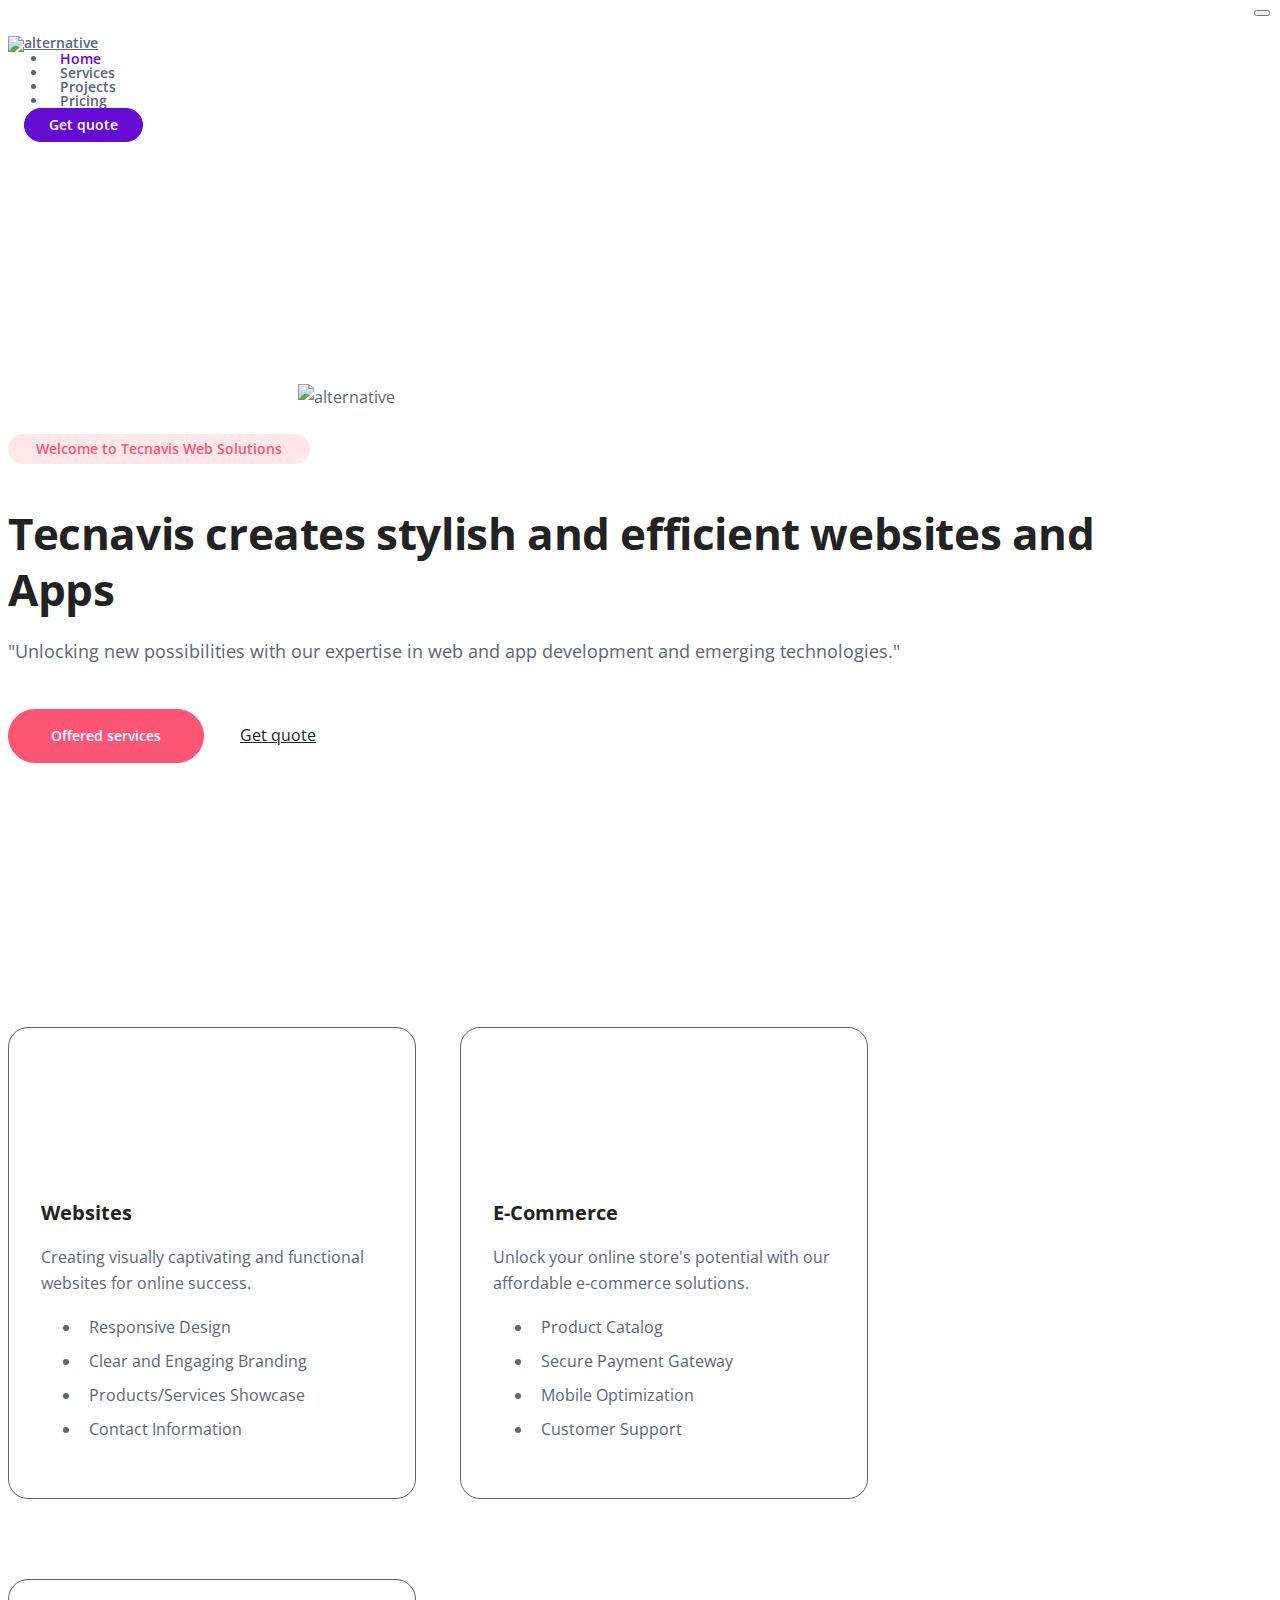
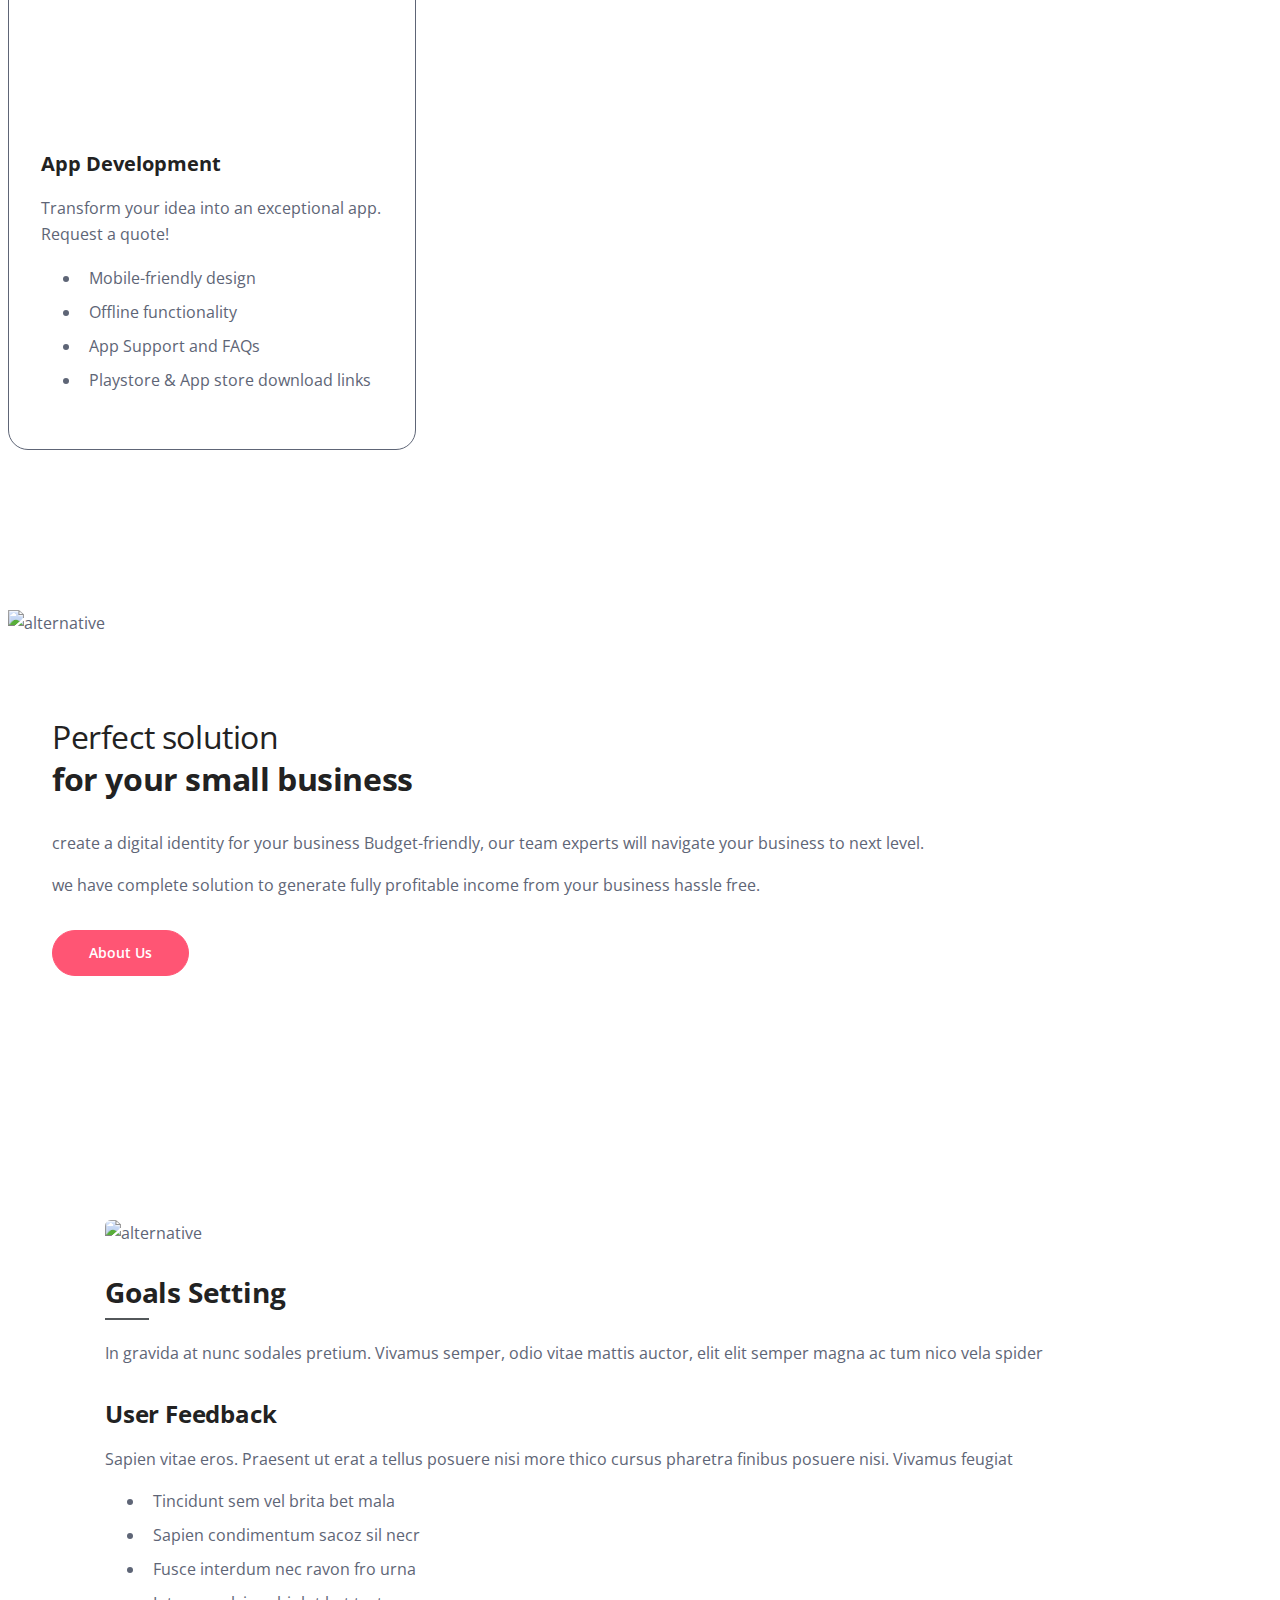
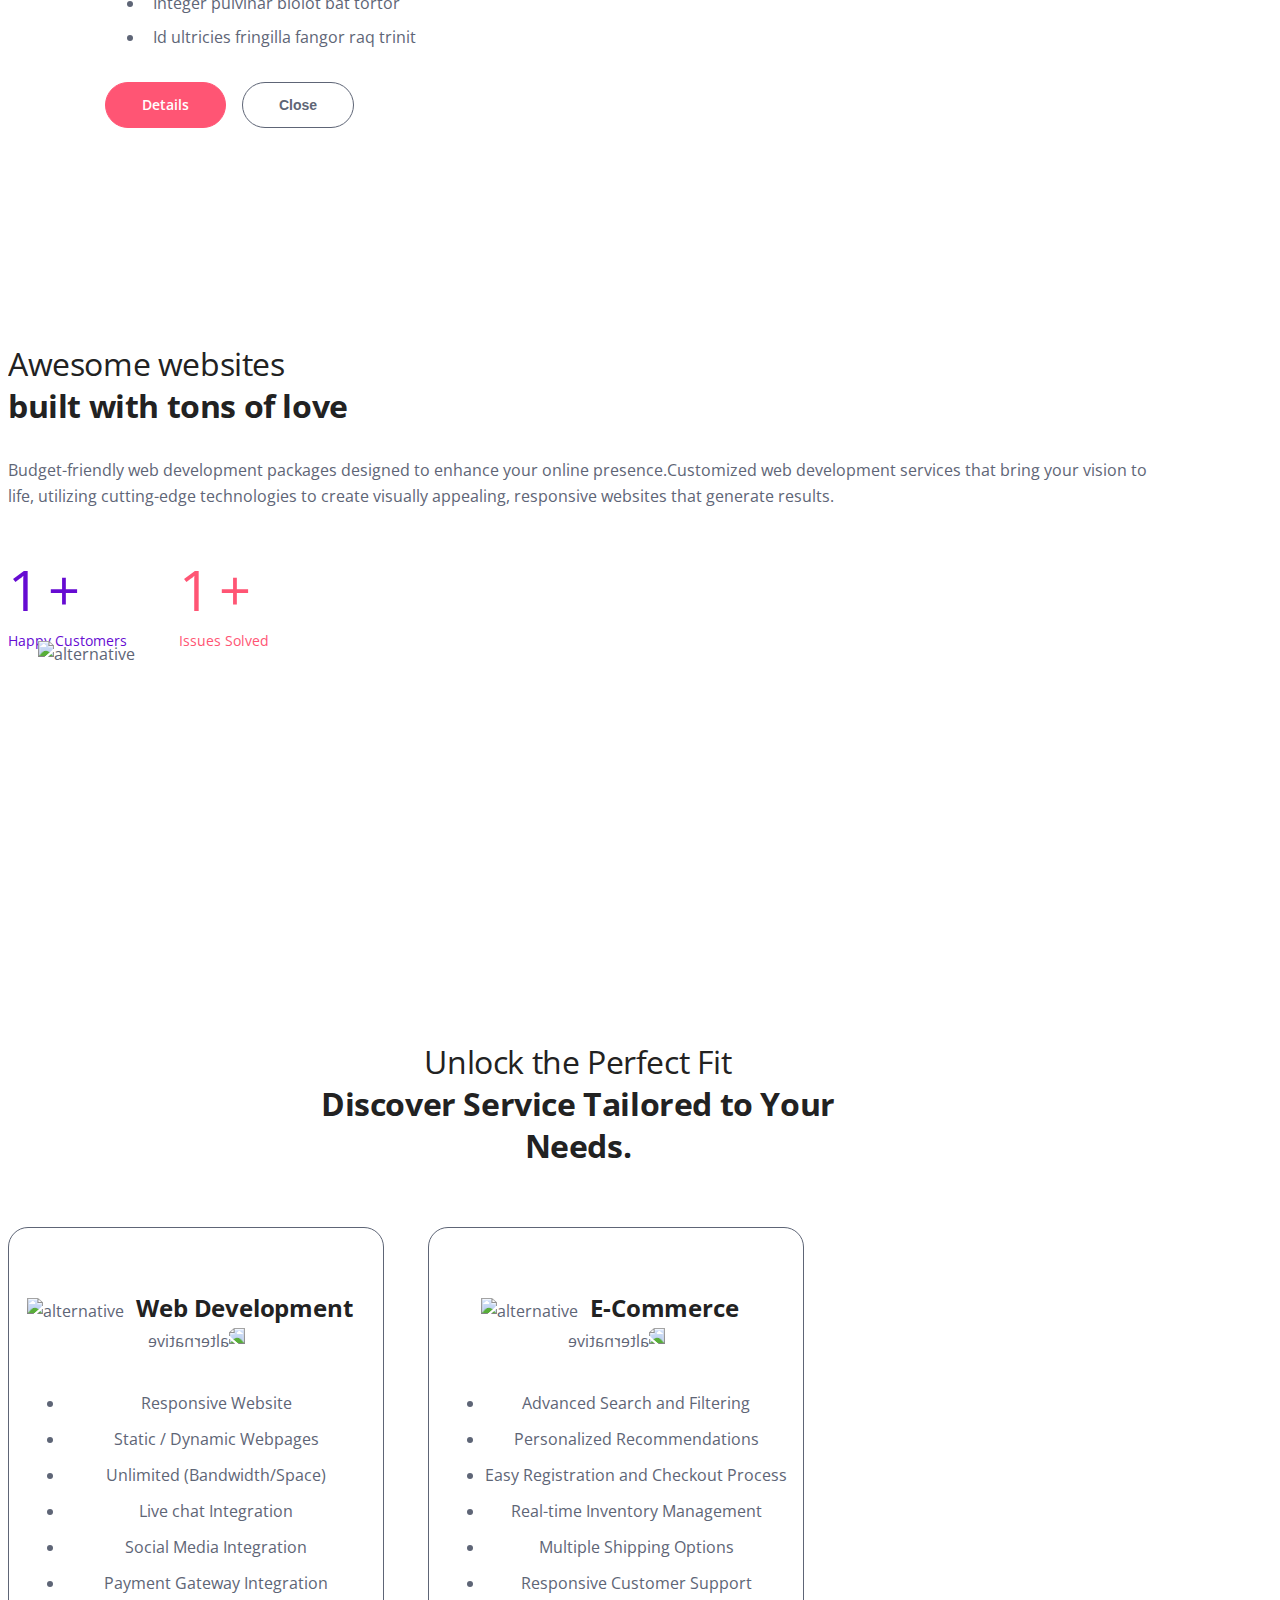
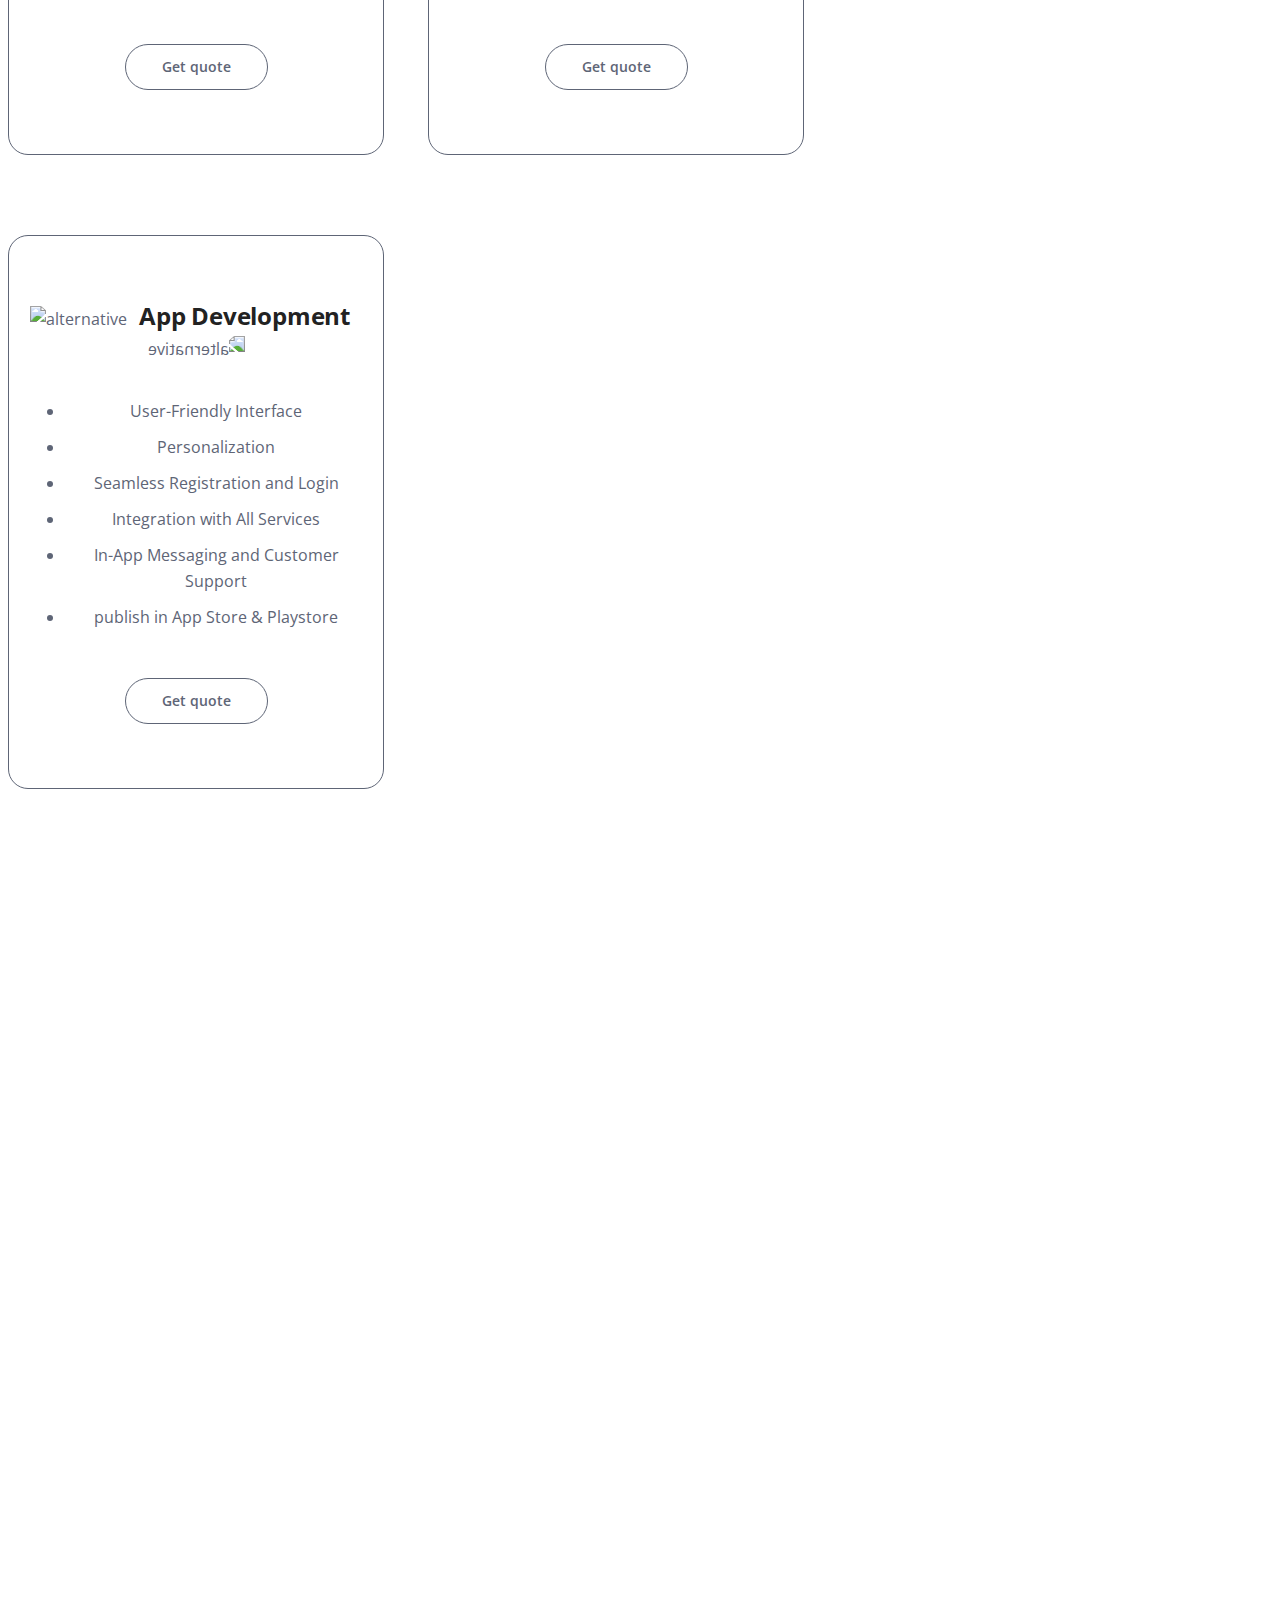
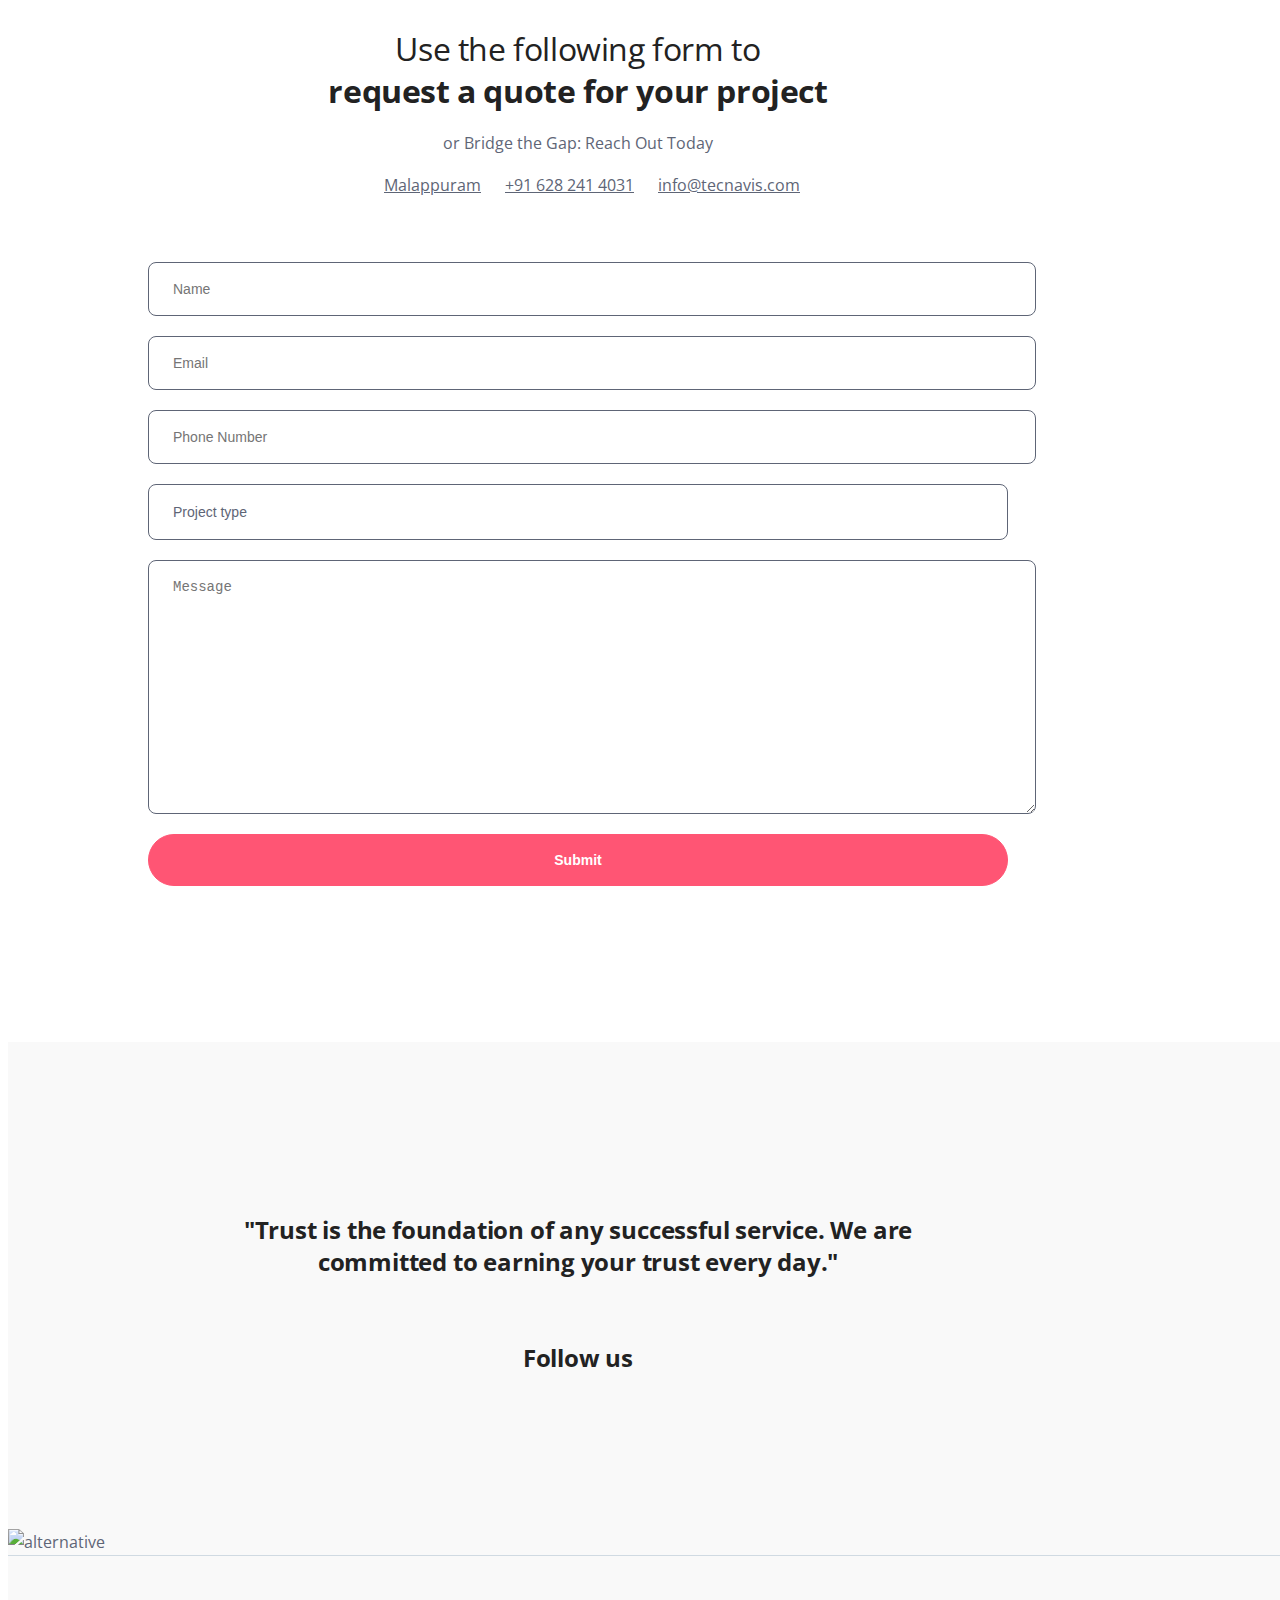
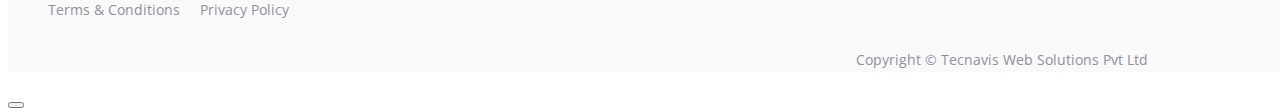
==== index.html @ 05f4f7c4 "edtz" ====
<!DOCTYPE html>
<html lang="en">
<head>
    <meta charset="utf-8">
    <meta name="viewport" content="width=device-width, initial-scale=1, shrink-to-fit=no">
    
    <!-- SEO Meta Tags -->
    <meta name="description" content="Your description">
    <meta name="author" content="Your name">

    <!-- OG Meta Tags to improve the way the post looks when you share the page on Facebook, Twitter, LinkedIn -->
	<meta property="og:site_name" content="" /> <!-- website name -->
	<meta property="og:site" content="" /> <!-- website link -->
	<meta property="og:title" content=""/> <!-- title shown in the actual shared post -->
	<meta property="og:description" content="" /> <!-- description shown in the actual shared post -->
	<meta property="og:image" content="" /> <!-- image link, make sure it's jpg -->
	<meta property="og:url" content="" /> <!-- where do you want your post to link to -->
	<meta name="twitter:card" content="summary_large_image"> <!-- to have large image post format in Twitter -->

    <!-- Webpage Title -->
    <title>Tecnavis</title>
    
    <!-- Styles -->
    <link href="https://fonts.googleapis.com/css2?family=Open+Sans:ital,wght@0,400;0,600;0,700;1,400&display=swap" rel="stylesheet">
    <link href="css/bootstrap.min.css" rel="stylesheet">
    <link href="css/fontawesome-all.min.css" rel="stylesheet">
    <link href="css/swiper.css" rel="stylesheet">
	<link href="css/styles.css" rel="stylesheet">
	
	<!-- Favicon  -->
    <link rel="icon" href="images/favicon.png">
</head>
<body data-bs-spy="scroll" data-bs-target="#navbarExample">
    
    <!-- Navigation -->
    <nav id="navbarExample" class="navbar navbar-expand-lg fixed-top navbar-light" aria-label="Main navigation">
        <div class="container">

            <!-- Image Logo -->
            <a class="navbar-brand logo-image" href="index.html"><img src="images/logo landscape purple.png" alt="alternative"></a> 

            <!-- Text Logo - Use this if you don't have a graphic logo -->
            <!-- <a class="navbar-brand logo-text" href="index.html">Zinc</a> -->

            <button class="navbar-toggler p-0 border-0" type="button" id="navbarSideCollapse" aria-label="Toggle navigation">
                <span class="navbar-toggler-icon"></span>
            </button>

            <div class="navbar-collapse offcanvas-collapse" id="navbarsExampleDefault">
                <ul class="navbar-nav ms-auto navbar-nav-scroll">
                    <li class="nav-item">
                        <a class="nav-link active" aria-current="page" href="#header">Home</a>
                    </li>
                    <li class="nav-item">
                        <a class="nav-link" href="#services">Services</a>
                    </li>
                    <li class="nav-item">
                        <a class="nav-link" href="#projects">Projects</a>
                    </li>
                    <li class="nav-item">
                        <a class="nav-link" href="#pricing">Pricing</a>
                    </li>
                  <!-- <li class="nav-item dropdown">
                        <a class="nav-link dropdown-toggle" href="#" id="dropdown01" data-bs-toggle="dropdown" aria-expanded="false">Drop</a>
                        <ul class="dropdown-menu" aria-labelledby="dropdown01">
                            <li><a class="dropdown-item" href="#">Article Details</a></li>
                            <li><div class="dropdown-divider"></div></li>
                            <li><a class="dropdown-item" href="terms.html">Terms Conditions</a></li>
                            <li><div class="dropdown-divider"></div></li>
                            <li><a class="dropdown-item" href="privacy.html">Privacy Policy</a></li>
                        </ul>
                    </li>--> 
                </ul>
                <span class="nav-item">
                    <a class="btn-solid-sm" href="#contactForm">Get quote</a>
                </span>
            </div> <!-- end of navbar-collapse -->
        </div> <!-- end of container -->
    </nav> <!-- end of navbar -->
    <!-- end of navigation -->

      
    <!-- Header -->
    <header id="header" class="header">
        <div class="container">
            <div class="row">
                <div class="col-lg-6 col-xl-7">
                    <div class="image-container">
                        <img class="img-fluid" src="images/header-illustration.svg" alt="alternative">
                    </div> <!-- end of image-container -->
                </div> <!-- end of col -->
                <div class="col-lg-6 col-xl-5">
                    <div class="text-container">
                        <div class="section-title">Welcome to Tecnavis Web Solutions</div>
                        <h1 class="h1-large">Tecnavis creates stylish and efficient websites and Apps</h1>
                        <p class="p-large">"Unlocking new possibilities with our expertise in web and app development and emerging technologies."</p>
                        <a class="btn-solid-lg" href="#services">Offered services</a>
                        <a class="quote" href="#contact"><i class="fas fa-paper-plane"></i>Get quote</a>
                    </div> <!-- end of text-container -->
                </div> <!-- end of col -->

            </div> <!-- end of row -->
        </div> <!-- end of container -->
    </header> <!-- end of header -->
    <!-- end of header -->


    <!-- Services -->
    <div id="services" class="cards-1">
        <div class="container">
            <div class="row">
                <div class="col-lg-12">
                    
                    <!-- Card -->
                    <div class="card">
                        <div class="card-icon blue">
                            <span class="far fa-file-alt"></span>
                        </div>
                        <div class="card-body">
                            <h5 class="card-title">Websites</h5>
                            <p>Creating visually captivating and functional websites for online success.</p>
                            <ul class="list-unstyled li-space-lg">
                                <li class="d-flex">
                                    <i class="fas fa-check"></i>
                                    <div class="flex-grow-1">Responsive Design</div>
                                </li>
                                <li class="d-flex">
                                    <i class="fas fa-check"></i>
                                    <div class="flex-grow-1">Clear and Engaging Branding</div>
                                </li>
                                <li class="d-flex">
                                    <i class="fas fa-check"></i>
                                    <div class="flex-grow-1">Products/Services Showcase</div>
                                </li>
                                <li class="d-flex">
                                    <i class="fas fa-check"></i>
                                    <div class="flex-grow-1">Contact Information</div>
                                </li>
                            </ul>
                        </div>
                    </div>
                    <!-- end of card -->

                    <!-- Card -->
                    <div class="card">
                        <div class="card-icon yellow">
                            <span class="fas fa-solar-panel"></span>
                        </div>
                        <div class="card-body">
                            <h5 class="card-title">E-Commerce</h5>
                            <p>Unlock your online store's potential with our affordable e-commerce solutions.</p>
                            <ul class="list-unstyled li-space-lg">
                                <li class="d-flex">
                                    <i class="fas fa-check"></i>
                                    <div class="flex-grow-1">Product Catalog</div>
                                </li>
                                <li class="d-flex">
                                    <i class="fas fa-check"></i>
                                    <div class="flex-grow-1">Secure Payment Gateway</div>
                                </li>
                                <li class="d-flex">
                                    <i class="fas fa-check"></i>
                                    <div class="flex-grow-1">Mobile Optimization</div>
                                </li>
                                <li class="d-flex">
                                    <i class="fas fa-check"></i>
                                    <div class="flex-grow-1">Customer Support</div>
                                </li>
                            </ul>
                        </div>
                    </div>
                    <!-- end of card -->

                    <!-- Card -->
                    <div class="card">
                        <div class="card-icon red">
                            <span class="fas fa-gift"></span>
                        </div>
                        <div class="card-body">
                            <h5 class="card-title">App Development</h5>
                            <p>Transform your idea into an exceptional app. Request a quote!</p>
                            <ul class="list-unstyled li-space-lg">
                                <li class="d-flex">
                                    <i class="fas fa-check"></i>
                                    <div class="flex-grow-1">Mobile-friendly design</div>
                                </li>
                                <li class="d-flex">
                                    <i class="fas fa-check"></i>
                                    <div class="flex-grow-1">Offline functionality</div>
                                </li>
                                <li class="d-flex">
                                    <i class="fas fa-check"></i>
                                    <div class="flex-grow-1">App Support and FAQs</div>
                                </li>
                                <li class="d-flex">
                                    <i class="fas fa-check"></i>
                                    <div class="flex-grow-1">Playstore & App store download links</div>
                                </li>
                            </ul>
                        </div>
                    </div>
                    <!-- end of card -->

                </div> <!-- end of col -->
            </div> <!-- end of row -->
        </div> <!-- end of container -->
    </div> <!-- end of cards-1 -->
    <!-- end of services -->


    <!-- Details 1 -->
    <div id="details" class="basic-1">
        <div class="container">
            <div class="row">
                <div class="col-lg-6 col-xl-7">
                    <div class="image-container">
                        <img class="img-fluid" src="images/details-1.svg" alt="alternative">
                    </div> <!-- end of image-container -->
                </div> <!-- end of col -->
                <div class="col-lg-6 col-xl-5">
                    <div class="text-container">
                        <h2><span>Perfect solution</span><br> for your small business</h2>
                        <p>create a digital identity for your business Budget-friendly, our team experts will navigate your business to next level.</p>
                        <p>we have complete solution to generate fully profitable income from your business hassle free.</p>
                        <a class="btn-solid-reg" data-bs-toggle="#" data-bs-target="#staticBackdrop">About Us</a>
                    </div> <!-- end of text-container -->
                </div> <!-- end of col -->
            </div> <!-- end of row -->
        </div> <!-- end of container -->
    </div> <!-- end of basic-1 -->
    <!-- end of details 1 -->


    <!-- Details Modal -->
    <div id="staticBackdrop" class="modal fade" tabindex="-1" aria-hidden="true">
        <div class="modal-dialog">
            <div class="modal-content">
                <div class="row">
                    <button type="button" class="btn-close" data-bs-dismiss="modal" aria-label="Close"></button>
                    <div class="col-lg-8">
                        <div class="image-container">
                            <img class="img-fluid" src="images/details-modal.jpg" alt="alternative">
                        </div> <!-- end of image-container -->
                    </div> <!-- end of col -->
                    <div class="col-lg-4">
                        <h3>Goals Setting</h3>
                        <hr>
                        <p>In gravida at nunc sodales pretium. Vivamus semper, odio vitae mattis auctor, elit elit semper magna ac tum nico vela spider</p>
                        <h4>User Feedback</h4>
                        <p>Sapien vitae eros. Praesent ut erat a tellus posuere nisi more thico cursus pharetra finibus posuere nisi. Vivamus feugiat</p>
                        <ul class="list-unstyled li-space-lg">
                            <li class="d-flex">
                                <i class="fas fa-chevron-right"></i>
                                <div class="flex-grow-1">Tincidunt sem vel brita bet mala</div>
                            </li>
                            <li class="d-flex">
                                <i class="fas fa-chevron-right"></i>
                                <div class="flex-grow-1">Sapien condimentum sacoz sil necr</div>
                            </li>
                            <li class="d-flex">
                                <i class="fas fa-chevron-right"></i>
                                <div class="flex-grow-1">Fusce interdum nec ravon fro urna</div>
                            </li>
                            <li class="d-flex">
                                <i class="fas fa-chevron-right"></i>
                                <div class="flex-grow-1">Integer pulvinar biolot bat tortor</div>
                            </li>
                            <li class="d-flex">
                                <i class="fas fa-chevron-right"></i>
                                <div class="flex-grow-1">Id ultricies fringilla fangor raq trinit</div>
                            </li>
                        </ul>
                        <a id="modalCtaBtn" class="btn-solid-reg" href="#">Details</a>
                        <button type="button" class="btn-outline-reg" data-bs-dismiss="modal">Close</button>
                    </div> <!-- end of col -->
                </div> <!-- end of row -->
            </div> <!-- end of modal-content -->
        </div> <!-- end of modal-dialog -->
    </div> <!-- end of modal -->
    <!-- end of details modal -->


    <!-- Details 2 -->
    <div class="counter">
        <div class="container">
            <div class="row">
                <div class="col-lg-6 col-xl-5">
                    <div class="text-container">
                        <h2><span>Awesome websites</span><br> built with tons of love</h2>
                        <p>Budget-friendly web development packages designed to enhance your online presence.Customized web development services that bring your vision to life, utilizing cutting-edge technologies to create visually appealing, responsive websites that generate results.</p>
                        
                        <!-- Counter -->
                        <div class="counter-container">
                            <div class="counter-cell">
                                <div data-purecounter-start="0" data-purecounter-end="150" data-purecounter-duration="2" class="purecounter">1</div>
                                <div class="counter-info">Happy Customers</div>
                            </div> <!-- end of counter-cell -->
                            <div class="counter-cell red">
                                <div data-purecounter-start="0" data-purecounter-end="600" data-purecounter-duration="2" class="purecounter">1</div>
                                <div class="counter-info">Issues Solved</div>
                            </div> <!-- end of counter-cell -->
                        </div> <!-- end of counter-container -->
                        <!-- end of counter -->

                    </div> <!-- end of text-container -->
                </div> <!-- end of col -->
                <div class="col-lg-6 col-xl-7">
                    <div class="image-container">
                        <img class="img-fluid" src="images/details-2.svg" alt="alternative">
                    </div> <!-- end of image-container -->
                </div> <!-- end of col -->
            </div> <!-- end of row -->
        </div> <!-- end of container -->
    </div> <!-- end of counter -->
    <!-- end of details 2 -->


    <!-- Projects -->
    <!--
	<div id="projects" class="filter bg-gray">
		<div class="container">
            <div class="row">
                <div class="col-lg-12">
                    <h2 class="h2-heading">Projects that we're proud of</h2>
                </div> --><!-- end of col -->
            <!--</div>--> <!-- end of row -->
            <!--<div class="row">
                <div class="col-lg-12">
                -->
                    <!-- Filter -->
                    <!--
                    <div class="button-group filters-button-group">
                        <button class="button is-checked" data-filter="*">ALL</button>
                        <button class="button" data-filter=".design">DESIGN</button>
                        <button class="button" data-filter=".development">DEVELOPMENT</button>
                        <button class="button" data-filter=".marketing">MARKETING</button>
                    </div> --><!-- end of button group -->
                   <!--<div class="grid">
                        <div class="element-item development">
                            <a href="#">
                                <img class="img-fluid" src="images/project-1.jpg" alt="alternative">
                                <p><strong>Online banking</strong> - pellentesque tincidunt leo eu laoreedt integer quis vanos compren</p>
                            </a>
                        </div>
                        <div class="element-item development">
                            <a href="#">
                                <img class="img-fluid" src="images/project-2.jpg" alt="alternative">
                                <p><strong>Loans company</strong> - odio semper, interdum orci molestie, mattis lectus pellentesq aliqu</p>
                            </a>
                        </div>
                        <div class="element-item development">
                            <a href="#">
                                <img class="img-fluid" src="images/project-3.jpg" alt="alternative">
                                <p><strong>Refinance firm</strong> - arcu a neque congue finibus doneci malesuada et purus melan bris</p>
                            </a>
                        </div>
                        <div class="element-item design development">
                            <a href="#">
                                <img class="img-fluid" src="images/project-4.jpg" alt="alternative">
                                <p><strong>Financial products</strong> - id aliquam ut malesuada eros utr varius blandit aliquam tinci bist</p>
                            </a>
                        </div>
                        <div class="element-item design development">
                            <a href="#">
                                <img class="img-fluid" src="images/project-5.jpg" alt="alternative">
                                <p><strong>Credit cards</strong> - magna a feugiat cras a semper tellus in rhoncus vehicula tellus rugo</p>
                            </a>
                        </div>
                        <div class="element-item design marketing">
                            <a href="#">
                                <img class="img-fluid" src="images/project-6.jpg" alt="alternative">
                                <p><strong>Software robots</strong> - vel sodales dolor donec a est sapien integer pharetr bilom conva</p>
                            </a>
                        </div>
                        <div class="element-item design marketing">
                            <a href="#">
                                <img class="img-fluid" src="images/project-7.jpg" alt="alternative">
                                <p><strong>Company control</strong> - ut quam aliquam elemo de vestibulum fringilla porttitor vanic tres</p>
                            </a>
                        </div>
                        <div class="element-item design marketing">
                            <a href="#">
                                <img class="img-fluid" src="images/project-8.jpg" alt="alternative">
                                <p><strong>Audit reports</strong> - sed tempor, metus vel pharetra finibus, est ante hendrerit augue</p>
                            </a>
                        </div>
                        <div class="element-item design marketing">
                            <a href="#">
                                <img class="img-fluid" src="images/project-9.jpg" alt="alternative">
                                <p><strong>Big business</strong> - aliquam semper molestie nisi, at porttitor lacus suscipit in mole richter</p>
                            </a>
                        </div>
                    </div> --> <!-- end of grid -->
                    <!-- end of filter -->
                    
                <!--</div>--> <!-- end of col -->
            <!--</div>--> <!-- end of row -->
		<!--</div>--> <!-- end of container -->
    <!--</div>--> <!-- end of filter -->
    <!-- end of projects -->


    <!-- Testimonials -->
    <!--
    <div class="slider-1">
        <div class="container">
            <div class="row">
                <div class="col-lg-12">
                    -->

                    <!-- Card Slider -->
                    <!--
                    <div class="slider-container">
                        <div class="swiper-container card-slider">
                            <div class="swiper-wrapper">
                                -->
                                <!-- Slide -->
                                <!--
                                <div class="swiper-slide">
                                    <div class="card">
                                        <img class="quotes" src="images/quotes.svg" alt="alternative">
                                        <div class="card-body">
                                            <p class="testimonial-text">Fusce tincidunt dui nec diam varius venenatis. Nullam tristique rutrum odio, ut tincidunt erat dictum in. Etiam et aliquet mi, et vehicula elit fusce porta ullamcorper</p>
                                            <div class="details">
                                                <img class="testimonial-image" src="images/testimonial-1.jpg" alt="alternative">
                                                <div class="text">
                                                    <div class="testimonial-author">Samantha Bloom</div>
                                                    <div class="occupation">Team Leader - Syncnow</div>
                                                </div> -->
                                                <!-- end of text -->
                                            <!--</div>--> <!-- end of testimonial-details -->
                                        <!--</div>
                                    </div> 
                                </div>--> <!-- end of swiper-slide -->
                                <!-- end of slide -->

                                <!-- Slide -->
                                <!--
                                <div class="swiper-slide">
                                    <div class="card">
                                        <img class="quotes" src="images/quotes.svg" alt="alternative">
                                        <div class="card-body">
                                            <p class="testimonial-text">Mauris ut mattis nisl. Nunc ultrices nisi eget nisl pulvinar iaculis vitae ac nulla. Nullam fringilla varius blandit. Nam sit amet eleifend justo blogo rovan de chichis kokos venir dab</p>
                                            <div class="details">
                                                <img class="testimonial-image" src="images/testimonial-2.jpg" alt="alternative">
                                                <div class="text">
                                                    <div class="testimonial-author">Mike Page</div>
                                                    <div class="occupation">Developer - Chainlink</div>
                                                </div>-->
                                                 <!-- end of text -->
                                            <!--</div>--> <!-- end of testimonial-details -->
                                        <!--</div>
                                    </div> 
                                </div> --><!-- end of swiper-slide -->
                                <!-- end of slide -->
                            <!--</div>-->
                            
                             <!-- end of swiper-wrapper -->
        
                            <!-- Add Arrows -->
                            <!--
                            <div class="swiper-button-next"></div>
                            <div class="swiper-button-prev"></div>
                            -->
                            <!-- end of add arrows -->
        
                         <!-- end of swiper-container -->
                    <!--</div>--> <!-- end of slider-container -->
                    <!-- end of card slider -->

                <!--</div>--> <!-- end of col -->
            <!--</div>--> <!-- end of row -->
        <!--</div>--> <!-- end of container -->
    <!--</div>--> <!-- end of slider-1 -->
    <!-- end of testimonials -->

<br><br><br>
    <!-- Pricing -->
    <div id="pricing" class="cards-2">
        <div class="container">
            <div class="row">
                <div class="col-lg-12">
                    <h2 class="h2-heading"><span> Unlock the Perfect Fit</span><br> Discover Service Tailored to Your Needs.</h2>
                </div> <!-- end of col -->
            </div> <!-- end of row -->
            <div class="row">
                <div class="col-lg-12">
                    
                    <!-- Card -->
                    <div class="card">
                        <div class="card-body">
                            <div class="card-title">
                                <img class="decoration-lines" src="images/decoration-lines.svg" alt="alternative"><span>Web Development</span><img class="decoration-lines flipped" src="images/decoration-lines.svg" alt="alternative">
                            </div>
                            <ul class="list-unstyled li-space-lg">
                                <li>Responsive Website</li>
                                <li>Static / Dynamic Webpages</li>
                                <li>Unlimited (Bandwidth/Space)</li>
                                <li>Live chat Integration</li>
                                <li>Social Media Integration</li>
                                <li>Payment Gateway Integration</li>
                            </ul>
                            <!--<div class="price">₹2999</div>-->
                            <a href="#contact" class="btn-outline-reg">Get quote</a>
                        </div>
                    </div>
                    <!-- end of card -->

                    <!-- Card -->
                    <div class="card">
                        <div class="card-body">
                            <div class="card-title">
                                <img class="decoration-lines" src="images/decoration-lines.svg" alt="alternative"><span>E-Commerce</span><img class="decoration-lines flipped" src="images/decoration-lines.svg" alt="alternative">
                            </div>
                            <ul class="list-unstyled li-space-lg">
                                <li>Advanced Search and Filtering</li>
                                <li>Personalized Recommendations</li>
                                <li>Easy Registration and Checkout Process</li>
                                <li>Real-time Inventory Management</li>
                                <li>Multiple Shipping Options</li>
                                <li>Responsive Customer Support</li>
                                </ul>
                            <a href="#contact" class="btn-outline-reg">Get quote</a>
                        </div>
                    </div>
                    <!-- end of card -->

                    <!-- Card -->
                    <div class="card">
                        <div class="card-body">
                            <div class="card-title">
                                <img class="decoration-lines" src="images/decoration-lines.svg" alt="alternative"><span>App Development</span><img class="decoration-lines flipped" src="images/decoration-lines.svg" alt="alternative">
                            </div>
                            <ul class="list-unstyled li-space-lg">
                                <li>User-Friendly Interface</li>
                                <li>Personalization</li>
                                <li>Seamless Registration and Login</li>
                                <li>Integration with All Services</li>
                                <li>In-App Messaging and Customer Support</li>
                                <li>publish in App Store & Playstore</li>
                            </ul>
                            <a href="#contact" class="btn-outline-reg">Get quote</a>
                        </div>
                    </div>
                    <!-- end of card -->

                </div> <!-- end of col -->
            </div> <!-- end of row -->
        </div> <!-- end of container -->
    </div> <!-- end of cards-2 -->
    <!-- end of pricing -->


    <!-- Invitation -->
    <div class="basic-2">
        <div class="container">
            <div class="row">
                <div class="col-lg-12">
                    <div class="text-container">
                        <h4>Embrace the power of possibility. Let our services be the catalyst for unlocking your potential and achieving extraordinary results.</h4>
                        <p class="p-large">your satisfaction is our priority. Trust us to take care of your needs and deliver exceptional results. Let us embark on this journey together, and we promise to exceed your expectations every step of the way. Welcome aboard!</p>
                    </div> <!-- end of text-container -->
                </div> <!-- end of col -->
            </div> <!-- end of row -->
        </div> <!-- end of container -->
    </div> <!-- end of basic-2 -->
    <!-- end of invitation -->


    <!-- Contact -->
    <div id="contact" class="form-1">
        <div class="container">
            <div class="row">
                <div class="col-lg-12">
                    <h2 class="h2-heading"><span>Use the following form to</span><br> request a quote for your project</h2>
                    <p class="p-heading">or    Bridge the Gap: Reach Out Today</p>
                    <ul class="list-unstyled li-space-lg">
                        <li><i class="fas fa-map-marker-alt"></i> &nbsp;<a href="https://goo.gl/maps/7335wSpZTmjY5Y8c9">Malappuram</a></li>
                        <li><i class="fas fa-phone"></i> &nbsp;<a href="tel:006282414031">+91 628 241 4031</a></li>
                        <li><i class="fas fa-envelope"></i> &nbsp;<a href="mailto:info@tecnavis.com">info@tecnavis.com</a></li>
                    </ul>
                </div> <!-- end of col -->
            </div> <!-- end of row -->
            <div class="row">
                <div class="col-lg-10 offset-lg-1">
                    
                    <!-- Contact Form -->
                    <form id="contactForm">
                        <div class="form-group">
                            <input type="text" class="form-control-input" id="name" placeholder="Name" required>
                        </div>
                        <div class="form-group">
                            <input type="email" class="form-control-input" id="email" placeholder="Email" required>
                        </div>
                        <div class="form-group">
                            <input type="number" class="form-control-input" id="phone" placeholder="Phone Number" required>
                        </div>
                        <div class="form-group">
                            <select class="form-control-select" id="service" required>
                                <option class="select-option" style="margin: 10px;" value="" disabled selected>Project type</option>
                                <option class="select-option" value="Company Website">Company Website</option>
                                <option class="select-option" value="Landing Page">E-Commerce</option>
                                <option class="select-option" value="Online Shop">App Development</option>
                            </select>
                        </div>
                        <div class="form-group">
                            <textarea class="form-control-textarea" id="message" placeholder="Message" required></textarea>
                        </div>
                        <div class="form-group">
                            <button type="submit"  class="form-control-submit-button">Submit</button>
                        </div>
                    </form>
                    <!-- end of contact form -->

                </div> <!-- end of col -->
            </div> <!-- end of row -->
        </div> <!-- end of container -->
    </div> <!-- end of form-1 -->
    <!-- end of contact -->


    <!-- Footer -->
    <div class="footer bg-gray">
        <img class="decoration-city" src="images/decoration-city.svg" alt="alternative">
        <div class="container">
            <div class="row">
                <div class="col-lg-12">
                    <h4>"Trust is the foundation of any successful service. We are committed to earning your trust every day."<br><br><br>Follow us </h4>
                    <div class="social-container">
                        <span class="fa-stack">
                            <a href="https://www.facebook.com/profile.php?id=100093405391049">
                                <i class="fas fa-circle fa-stack-2x"></i>
                                <i class="fab fa-facebook-f fa-stack-1x"></i>
                            </a>
                        </span>
                        <span class="fa-stack">
                            <a href="https://twitter.com/TecnavisPvtLtd">
                                <i class="fas fa-circle fa-stack-2x"></i>
                                <i class="fab fa-twitter fa-stack-1x"></i>
                            </a>
                        </span>
                        <span class="fa-stack">
                            <a href="https://www.linkedin.com/in/tecnavis-websolutions-478931279">
                                <i class="fas fa-circle fa-stack-2x"></i>
                                <i class="fab fa-linkedin fa-stack-1x"></i>
                            </a>
                        </span>
                        
                        <span class="fa-stack">
                            <a href="https://www.instagram.com/tecnavis/">
                                <i class="fas fa-circle fa-stack-2x"></i>
                                <i class="fab fa-instagram fa-stack-1x"></i>
                            </a>
                        </span>
                        <span class="fa-stack">
                            <a href="https://www.youtube.com/channel/UCDfzCAhk0vyEOodsFMZryNw">
                                <i class="fas fa-circle fa-stack-2x"></i>
                                <i class="fab fa-youtube fa-stack-1x"></i>
                            </a>
                        </span>
                    </div> <!-- end of social-container -->
                </div> <!-- end of col -->
            </div> <!-- end of row -->
        </div> <!-- end of container -->
    </div> <!-- end of footer -->  
    <!-- end of footer -->


    <!-- Copyright -->
    <div class="copyright bg-gray">
        <div class="container">
            <div class="row">
                <div class="col-lg-6">
                    <ul class="list-unstyled li-space-lg p-small">
                        
                        <li><a href="#">Terms & Conditions</a></li>
                        <li><a href="#">Privacy Policy</a></li>
                    </ul>
                </div> <!-- end of col -->
                <div class="col-lg-6">
                    <p class="p-small statement">Copyright © <a href="#">Tecnavis Web Solutions Pvt Ltd</a></p>
                </div> <!-- end of col -->
               
            </div> <!-- enf of row -->
        </div> <!-- end of container -->
    </div> <!-- end of copyright --> 
    <!-- end of copyright -->
    

    <!-- Back To Top Button -->
    <button onclick="topFunction()" id="myBtn">
        <img src="images/up-arrow.png" alt="alternative">
    </button>
    <!-- end of back to top button -->
    <button onclick="whatsappFunction()" id="mywaBtn">	
    <a href="https://wa.me/916282414031/?text=I need a consultation!" class="whfloat d-flex align-items-center justify-content-center" target="_blank" style=" text-decoration: none;">
        <img src="images/whatsapp (2).png" height="30px" alt="alternative">
    </a>
</button>

    <!-- Scripts -->
    <script src="js/bootstrap.min.js"></script> <!-- Bootstrap framework -->
    <script src="js/swiper.min.js"></script> <!-- Swiper for image and text sliders -->
    <script src="js/purecounter.min.js"></script> <!-- Purecounter counter for statistics numbers -->
    <script src="js/isotope.pkgd.min.js"></script> <!-- Isotope for filter -->
    <script src="js/scripts.js"></script> <!-- Custom scripts -->
</body>
</html>
---- css/styles.css ----
/* Description: Master CSS file */

/*****************************************
Table Of Contents:
- General Styles
- Navigation
- Header
- Services
- Details 1
- Details Modal
- Details 2
- Projects
- Testimonials
- Pricing
- Invitation
- Contact
- Footer
- Copyright
- Back To Top Button
- Extra Pages
- Media Queries
******************************************/

/*****************************************
Colors:
- Backgrounds - light gray #f9f9f9
- Buttons - red #ff5574
- Buttons - blue #660bd2
- Headings text - black #222222
- Body text - dark gray #5e6576
******************************************/


/**************************/
/*     General Styles     */
/**************************/
body,
html {
    width: 100%;
	height: 100%;
}

body, p {
	color: #5e6576; 
	font: 400 1rem/1.625rem "Open Sans", sans-serif;
}

h1 {
	color: #222222;
	font-weight: 700;
	font-size: 2.5rem;
	line-height: 3.25rem;
	letter-spacing: -0.4px;
}

h2 {
	color: #222222;
	font-weight: 700;
	font-size: 2rem;
	line-height: 2.625rem;
	letter-spacing: -0.4px;
}

h3 {
	color: #222222;
	font-weight: 700;
	font-size: 1.75rem;
	line-height: 2.25rem;
	letter-spacing: -0.2px;
}

h4 {
	color: #222222;
	font-weight: 700;
	font-size: 1.5rem;
	line-height: 2rem;
	letter-spacing: -0.2px;
}

h5 {
	color: #222222;
	font-weight: 700;
	font-size: 1.25rem;
	line-height: 1.625rem;
}

h6 {
	color: #222222;
	font-weight: 700;
	font-size: 1rem;
	line-height: 1.375rem;
}

.p-large {
	font-size: 1.125rem;
	line-height: 1.75rem;
}

.p-small {
	font-size: 0.875rem;
	line-height: 1.5rem;
}

.testimonial-text {
	font-style: italic;
}

.testimonial-author {
	font-weight: 700;
	font-size: 1.25rem;
	line-height: 1.75rem;
}

.li-space-lg li {
	margin-bottom: 0.5rem;
}

a {
	color: #5e6576;
	text-decoration: underline;
}

a:hover {
	color: #5e6576;
	text-decoration: underline;
}

.no-line {
	text-decoration: none;
}

.no-line:hover {
	text-decoration: none;
}

.blue {
	color: #660bd2;
}

.bg-gray {
	background-color: #f9f9f9;
}

.section-title {
	display: inline-block;
	margin-bottom: 0.75rem;
	padding: 0.125rem 1.75rem;
	border-radius: 30px;
	background-color: #ffe7eb;
	color: #ff5574;
	font-weight: 600;
	font-size: 0.875rem;
}

.btn-solid-reg {
	display: inline-block;
	padding: 1.375rem 2.25rem 1.375rem 2.25rem;
	border: 1px solid #ff5574;
	border-radius: 30px;
	background-color: #ff5574;
	color: #ffffff;
	font-weight: 600;
	font-size: 0.875rem;
	line-height: 0;
	text-decoration: none;
	transition: all 0.2s;
}

.btn-solid-reg:hover {
	background-color: transparent;
	color: #ff5574; /* needs to stay here because of the color property of a tag */
	text-decoration: none;
}

.btn-solid-lg {
	display: inline-block;
	padding: 1.625rem 2.625rem 1.625rem 2.625rem;
	border: 1px solid #ff5574;
	border-radius: 30px;
	background-color: #ff5574;
	color: #ffffff;
	font-weight: 600;
	font-size: 0.875rem;
	line-height: 0;
	text-decoration: none;
	transition: all 0.2s;
}

.btn-solid-lg:hover {
	background-color: transparent;
	color: #ff5574; /* needs to stay here because of the color property of a tag */
	text-decoration: none;
}

.btn-solid-sm {
	display: inline-block;
	padding: 1rem 1.5rem 1rem 1.5rem;
	border: 1px solid #ff5574;
	border-radius: 30px;
	background-color: #ff5574;
	color: #ffffff;
	font-weight: 600;
	font-size: 0.875rem;
	line-height: 0;
	text-decoration: none;
	transition: all 0.2s;
}

.btn-solid-sm:hover {
	background-color: transparent;
	color: #ff5574; /* needs to stay here because of the color property of a tag */
	text-decoration: none;
}

.btn-outline-reg {
	display: inline-block;
	padding: 1.375rem 2.25rem 1.375rem 2.25rem;
	border: 1px solid #5e6576;
	border-radius: 30px;
	background-color: transparent;
	color: #5e6576;
	font-weight: 600;
	font-size: 0.875rem;
	line-height: 0;
	text-decoration: none;
	transition: all 0.2s;
}

.btn-outline-reg:hover {
	background-color: #5e6576;
	color: #ffffff;
	text-decoration: none;
}

.btn-outline-lg {
	display: inline-block;
	padding: 1.625rem 2.625rem 1.625rem 2.625rem;
	border: 1px solid #5e6576;
	border-radius: 30px;
	background-color: transparent;
	color: #5e6576;
	font-weight: 600;
	font-size: 0.875rem;
	line-height: 0;
	text-decoration: none;
	transition: all 0.2s;
}

.btn-outline-lg:hover {
	background-color: #5e6576;
	color: #ffffff;
	text-decoration: none;
}

.btn-outline-sm {
	display: inline-block;
	padding: 1rem 1.5rem 1rem 1.5rem;
	border: 1px solid #5e6576;
	border-radius: 30px;
	background-color: transparent;
	color: #5e6576;
	font-weight: 600;
	font-size: 0.875rem;
	line-height: 0;
	text-decoration: none;
	transition: all 0.2s;
}

.btn-outline-sm:hover {
	background-color: #5e6576;
	color: #ffffff;
	text-decoration: none;
}

.form-group {
	position: relative;
	margin-bottom: 1.25rem;
}

.form-control-input,
.form-control-select,
.form-control-textarea {
	width: 100%;
	padding-top: 0.875rem;
	padding-bottom: 0.875rem;
	padding-left: 1.5rem;
	border: 1px solid #5e6576;
	border-radius: 8px;
	background-color: #ffffff;
	color: #5e6576;
	font-size: 0.875rem;
	line-height: 1.5rem;
	-webkit-appearance: none; /* removes inner shadow on form inputs on ios safari */
}

.form-control-select {
	padding-top: 0.5rem;
	padding-bottom: 0.5rem;
	height: 3.5rem;
	color: #5e6576;
}

select {
    /* you should keep these first rules in place to maintain cross-browser behavior */
    -webkit-appearance: none;
	-moz-appearance: none;
	-ms-appearance: none;
    -o-appearance: none;
    appearance: none;
    background-image: url('../images/down-arrow.png');
    background-position: 98% 50%;
    background-repeat: no-repeat;
    outline: none;
}

.form-control-textarea {
	display: block;
	height: 14rem; /* used instead of html rows to normalize height between Chrome and IE/FF */
}

.form-control-input:focus,
.form-control-textarea:focus {
	border: 1px solid #000000;
	outline: none; /* Removes blue border on focus */
}

.form-control-input:hover,
.form-control-textarea:hover {
	border: 1px solid #000000;
}

.form-control-submit-button {
	display: inline-block;
	width: 100%;
	height: 3.25rem;
	border: 1px solid #ff5574;
	border-radius: 30px;
	background-color: #ff5574;
	color: #ffffff;
	font-weight: 600;
	font-size: 0.875rem;
	line-height: 0;
	cursor: pointer;
	transition: all 0.2s;
}

.form-control-submit-button:hover {
	border: 1px solid #ff5574;
	background-color: transparent;
	color: #ff5574;
}


/**********************/
/*     Navigation     */
/**********************/
.navbar {
	background-color: #ffffff;
	font-weight: 600;
	font-size: 0.875rem;
	line-height: 0.875rem;
	box-shadow: 0 1px 6px 0 rgba(0, 0, 0, 0.05);
}

.navbar .navbar-brand {
	padding-top: 0.25rem;
	padding-bottom: 0.25rem;
}

.navbar .logo-image img {
    width: 250px;
}

.navbar .logo-text {
	color: #222222;
	font-weight: 700;
	font-size: 1.875rem;
	line-height: 1rem;
	text-decoration: none;
}

.offcanvas-collapse {
	position: fixed;
	top: 3.25rem; /* adjusts the height between the top of the page and the offcanvas menu */
	bottom: 0;
	left: 100%;
	width: 100%;
	padding-right: 1rem;
	padding-left: 1rem;
	overflow-y: auto;
	visibility: hidden;
	background-color: #ffffff;
	transition: visibility .3s ease-in-out, -webkit-transform .3s ease-in-out;
	transition: transform .3s ease-in-out, visibility .3s ease-in-out;
	transition: transform .3s ease-in-out, visibility .3s ease-in-out, -webkit-transform .3s ease-in-out;
}

.offcanvas-collapse.open {
	visibility: visible;
	-webkit-transform: translateX(-100%);
	transform: translateX(-100%);
}

.navbar .navbar-nav {
	margin-top: 0.75rem;
	margin-bottom: 0.5rem;
}

.navbar .nav-item .nav-link {
	padding-top: 0.625rem;
	padding-bottom: 0.625rem;
	color: #5e6576;
	text-decoration: none;
	transition: all 0.2s ease;
}

.navbar .nav-item.dropdown.show .nav-link,
.navbar .nav-item .nav-link:hover,
.navbar .nav-item .nav-link.active {
	color: #660bd2;
}

/* Dropdown Menu */
.navbar .dropdown .dropdown-menu {
	animation: fadeDropdown 0.2s; /* required for the fade animation */
}

@keyframes fadeDropdown {
    0% {
        opacity: 0;
    }

    100% {
        opacity: 1;
	}
}

.navbar .dropdown-menu {
	margin-top: 0.25rem;
	margin-bottom: 0.25rem;
	border: none;
	background-color: #ffffff;
}

.navbar .dropdown-item {
	padding-top: 0.625rem;
	padding-bottom: 0.625rem;
	color: #5e6576;
	font-weight: 600;
	font-size: 0.875rem;
	line-height: 0.875rem;
	text-decoration: none;
}

.navbar .dropdown-item:hover {
	background-color: #ffffff;
	color: #660bd2;
}

.navbar .dropdown-divider {
	width: 100%;
	height: 1px;
	margin: 0.5rem auto 0.5rem auto;
	border: none;
	background-color: #d1d1d1;
}
/* end of dropdown menu */

.navbar .navbar-toggler {
	padding: 0;
	border: none;
	font-size: 1.25rem;
}

.navbar .btn-solid-sm {
	border-color: #660bd2;
	background-color: #660bd2;
}

.navbar .btn-solid-sm:hover {
	background-color: transparent;
	color: #660bd2;
}


/******************/
/*     Header     */
/******************/
.header {
	padding-top: 8rem;
	padding-bottom: 5rem;
	text-align: center;
}

.header .h1-large {
	margin-bottom: 1.25rem;
}

.header .p-large {
	margin-bottom: 2.75rem;
}

.header .btn-solid-lg {
	display: block;
	margin-bottom: 1.75rem;
}

.header .quote {
	display: block;
	color: #222222;
}

.header .quote i {
	margin-right: 0.5rem;
	color: #222222;
}

.header .text-container {
	margin-bottom: 5rem;
}


/********************/
/*     Services     */
/********************/
.cards-1 {
	padding-top: 5rem;
	padding-bottom: 2.5rem;
}

.cards-1 .card {
	margin-bottom: 5rem;
	padding: 3rem 2rem;
	border: 1px solid #5e6576;
	border-radius: 20px;
	background-color: transparent;
}

.cards-1 .card-icon {
	width: 90px;
	height: 90px;
	margin-bottom: 1.875rem;
	text-align: center;
	background-size: 90px 90px;
}

.cards-1 .card-icon.blue {
	background: url('../images/services-icon-bg-blue.png') center center no-repeat;
}

.cards-1 .card-icon.yellow {
	background: url('../images/services-icon-bg-yellow.png') center center no-repeat;
}

.cards-1 .card-icon.red {
	background: url('../images/services-icon-bg-red.png') center center no-repeat;
}

.cards-1 .card-icon .fas,
.cards-1 .card-icon .far {
	margin-right: 0.75rem;
	color: #ffffff;
	font-size: 2rem;
	line-height: 98px;
}

.cards-1 .card-body {
	padding: 0;
}

.cards-1 .card-title {
	margin-bottom: 1.125rem;
}

.cards-1 .card-body p {
	margin-bottom: 1.125rem;
}

.cards-1 .list-unstyled {
	margin-bottom: 0;
}

.cards-1 .list-unstyled .fas {
	font-size: 0.875rem;
	line-height: 1.625rem;
}

.cards-1 .list-unstyled .flex-grow-1 {
	margin-left: 0.5rem;
}


/*********************/
/*     Details 1     */
/*********************/
.basic-1 {
	padding-top: 2.5rem;
	padding-bottom: 5rem;
}

.basic-1 .image-container {
	margin-bottom: 4rem;
}

.basic-1 h2 {
	margin-bottom: 1.875rem;
}

.basic-1 h2 span {
	font-weight: 400;
}

.basic-1 p:last-of-type {
	margin-bottom: 2rem;
}

.basic-1 .btn-solid-reg {
	cursor: pointer;
}


/*************************/
/*     Details Modal     */
/*************************/
.modal-dialog {
	max-width: 1150px;
	margin-right: 1rem;
	margin-left: 1rem;
	pointer-events: all;
}

.modal-content {
	padding: 2.75rem 1.25rem;
}

.modal-content .btn-close {
	position: absolute;
	right: 10px;
	top: 10px;
}

.modal-content .image-container {
	margin-bottom: 3rem;
}

.modal-content img {
	border-radius: 6px;
}

.modal-content h3 {
	margin-bottom: 0.5rem;
}

.modal-content hr {
	width: 44px;
	margin-top: 0.125rem;
	margin-bottom: 1.25rem;
	margin-left: 0;
	height: 2px;
	border: none;
	background-color: #53575a;
}

.modal-content h4 {
	margin-top: 2rem;
	margin-bottom: 0.625rem;
}

.modal-content .list-unstyled {
	margin-bottom: 2rem;
}

.modal-content .list-unstyled .fas {
	font-size: 0.75rem;
	line-height: 1.75rem;
}

.modal-content .list-unstyled .flex-grow-1 {
	margin-left: 0.5rem;
}

.modal-content .btn-solid-reg {
	margin-right: 0.75rem;
}

.modal-content .btn-outline-reg {
	cursor: pointer;
}


/*********************/
/*     Details 2     */
/*********************/
.counter {
	padding-top: 5rem;
	padding-bottom: 9.75rem;
}

.counter .text-container {
	margin-bottom: 4rem;
}

.counter h2 {
	margin-bottom: 1.875rem;
}

.counter h2 span {
	font-weight: 400;
}

.counter p {
	margin-bottom: 4rem;
}

.counter .counter-container {
	text-align: center;
}

.counter .counter-cell {
	margin-bottom: 3rem;
	color: #660bd2;
}

.counter .counter-cell.red {
	color: #ff5574;
}

.counter .purecounter {
	margin-bottom: 1.5rem;
	font-weight: 400;
	font-size: 3.5rem;
	line-height: 2rem;
}

.counter .purecounter:after {
    content: "+";
	margin-left: 0.5rem;
}

.counter .counter-info {
	font-size: 0.875rem;
	line-height: 1.5rem;
}


/********************/
/*     Projects     */
/********************/
.filter {
	padding-top: 9.25rem;
	padding-bottom: 5.625rem;
	text-align: center;
}

.filter h2 {
	margin-bottom: 2.625rem;
}

.filter .button-group {
	margin-bottom: 1rem;
}

.filter .button {
	margin-bottom: 0.75rem;
	border: none;
	background-color: transparent;
	color: #222222;
	font-weight: 600;
	font-size: 1rem;
}

.filter .button:hover,
.filter .button.is-checked {
	color: #ff5574;
}

.filter .grid {
	margin-right: auto;
	max-width: 351px;
	margin-left: auto;
}

.filter .element-item {
	margin-bottom: 3rem;
}

.filter .element-item a {
	text-decoration: none;
}

.filter .element-item img {
	margin-bottom: 1.125rem;
	border-radius: 8px;
	border: 1px solid #5e6576;
}

.filter .element-item p {
	text-align: left;
}

.filter .element-item p strong {
	color: #222222;
}


/************************/
/*     Testimonials     */
/************************/
.slider-1 {
	padding-top: 9.75rem;
	padding-bottom: 4.5rem;
}

.slider-1 .slider-container {
	position: relative;
}

.slider-1 .swiper-container {
	position: static;
	width: 86%;
}

.slider-1 .swiper-button-prev:focus,
.slider-1 .swiper-button-next:focus {
	/* even if you can't see it chrome you can see it on mobile device */
	outline: none;
}

.slider-1 .swiper-button-prev {
	left: -12px;
	background-image: url("data:image/svg+xml;charset=utf-8,%3Csvg%20xmlns%3D'http%3A%2F%2Fwww.w3.org%2F2000%2Fsvg'%20viewBox%3D'0%200%2028%2044'%3E%3Cpath%20d%3D'M0%2C22L22%2C0l2.1%2C2.1L4.2%2C22l19.9%2C19.9L22%2C44L0%2C22L0%2C22L0%2C22z'%20fill%3D'%23707375'%2F%3E%3C%2Fsvg%3E");
	background-size: 18px 28px;
}

.slider-1 .swiper-button-next {
	right: -12px;
	background-image: url("data:image/svg+xml;charset=utf-8,%3Csvg%20xmlns%3D'http%3A%2F%2Fwww.w3.org%2F2000%2Fsvg'%20viewBox%3D'0%200%2028%2044'%3E%3Cpath%20d%3D'M27%2C22L27%2C22L5%2C44l-2.1-2.1L22.8%2C22L2.9%2C2.1L5%2C0L27%2C22L27%2C22z'%20fill%3D'%23707375'%2F%3E%3C%2Fsvg%3E");
	background-size: 18px 28px;
}

.slider-1 .card {
	border: none;
}

.slider-1 .card-body {
	padding: 0;
}

.slider-1 .quotes {
	margin-bottom: 3rem;
	width: 64px;
}

.slider-1 .testimonial-text {
	margin-bottom: 1.875rem;
	color: #838a9c;
	font-style: italic;
	font-size: 1.5rem;
	line-height: 2.25rem;
}

.slider-1 .testimonial-image {
	display: inline-block;
	width: 70px;
	margin-bottom: 0.875rem;
	border-radius: 50%;
}

.slider-1 .testimonial-author {
	margin-bottom: 0.125rem;
	color: #222222;
	font-weight: 700;
	font-size: 1.125rem;
}


/********************/
/*     Pricing     */
/********************/
.cards-2 {
	padding-top: 5rem;
	padding-bottom: 2.25em;
}

.cards-2 .h2-heading {
	margin-bottom: 3.75rem;
	text-align: center;
}

.cards-2 .h2-heading span {
	font-weight: 400;
}

.cards-2 .card {
	margin-bottom: 5rem;
	padding: 4rem 1rem;
	border: 1px solid #5e6576;
	border-radius: 20px;
	background-color: transparent;
	text-align: center;
}

.cards-2 .card-body {
	padding: 0;
}

.cards-2 .card-title {
	margin-bottom: 2rem;
}

.cards-2 .card-title .decoration-lines {
	width: 30px;
	margin-bottom: 0.25rem;
}

.cards-2 .card-title .decoration-lines.flipped {
	transform: scaleX(-1);
}

.cards-2 .card-title span {
	margin-right: 0.75rem;
	margin-left: 0.75rem;
	color: #222222;
	font-weight: 700;
	font-size: 1.5rem;
	line-height: 2rem;
	letter-spacing: -0.2px;
}

.cards-2 .card-body .list-unstyled {
	margin-bottom: 3rem;
}

.cards-2 .card-body .list-unstyled li {
	margin-bottom: 0.625rem;
}

.cards-2 .card-body .price {
	margin-bottom: 3rem;
	color: #222222;
	font-weight: 700;
	font-size: 3rem;
	line-height: 2rem;
	letter-spacing: -0.2px;
}


/**********************/
/*     Invitation     */
/**********************/
.basic-2 {
	padding-top: 3rem;
	text-align: center;
}

.basic-2 .text-container {
	padding: 5rem 1.5rem 5rem 1.5rem;
	border-radius: 28px;
	background: url('../images/invitation-background.jpg') center center no-repeat;
	background-size: cover;
}

.basic-2 h4 {
	margin-bottom: 2rem;
	color: #ffffff;
}

.basic-2 .p-large {
	margin-bottom: 0;
	color: #ffffff;
}


/*******************/
/*     Contact     */
/*******************/
.form-1 {
	padding-top: 9.25rem;
	padding-bottom: 8.5rem;
	text-align: center;
}

.form-1 .h2-heading {
	margin-bottom: 1.125rem;
	text-align: center;
}

.form-1 .h2-heading span {
	font-weight: 400;
}

.form-1 .p-heading {
	margin-bottom: 0.375rem;
}

.form-1 .list-unstyled {
	margin-bottom: 3.5rem;
}

.form-1 .list-unstyled .fas {
	color: #660bd2;
}


/******************/
/*     Footer     */
/******************/
.footer {
	position: relative;
	padding-top: 8.75rem;
	padding-bottom: 7.5rem;
	text-align: center;
}

.footer .decoration-city {
	position: absolute;
	bottom: 0;
	left: 0;
}

.footer div[class*="col"] {  
	/* selects all elements which have classes starting with col */
	/* needed so that the absolute positioned decoration stays behind */
	position: relative;
}

.footer h4 {
	margin-bottom: 2rem;
}

.footer .fa-stack {
	width: 2em;
	margin-bottom: 1.25rem;
	margin-right: 0.375rem;
	font-size: 1.5rem;
}

.footer .fa-stack .fa-stack-1x {
    color: #222222;
	transition: all 0.2s ease;
}

.footer .fa-stack .fa-stack-2x {
	color: #ffffff;
	transition: all 0.2s ease;
}

.footer .fa-stack:hover .fa-stack-1x {
	color: #ffffff;
}

.footer .fa-stack:hover .fa-stack-2x {
    color: #222222;
}


/*********************/
/*     Copyright     */
/*********************/
.copyright {
	padding-top: 1.75rem;
	border-top: 1px solid #d0dae2;
	text-align: center;
}

.copyright a {
	text-decoration: none;
}

.copyright .list-unstyled,
.copyright .statement {
	opacity: 0.7;
}

.copyright .list-unstyled li {
	margin-bottom: 0.75rem;
}


/******************************/
/*     Back To Top Button     */
/******************************/
#myBtn {
	position: fixed; 
  	z-index: 99; 
	bottom:85px;
	right:20px;
	display: none; 
	width: 52px;
	height: 52px;
	border: none; 
	border-radius: 50%; 
	outline: none; 
	background-color: #44434a; 
	cursor: pointer; 
}

#myBtn:hover {
	background-color: #1d1d21;
}

#myBtn img {
	margin-bottom: 0.25rem;
	width: 18px;
}


/***********************/
/*     Extra Pages     */
/***********************/
.ex-header {
	padding-top: 9rem;
	padding-bottom: 5rem;
	background-color: #f9f9f9;
}

.ex-basic-1 .list-unstyled .fas {
	font-size: 0.375rem;
	line-height: 1.625rem;
}

.ex-basic-1 .list-unstyled .flex-grow-1 {
	margin-left: 0.5rem;
}

.ex-basic-1 .text-box {
	padding: 1.25rem 1.25rem 0.5rem 1.25rem;
	background-color: #f9f9f9;
}

.ex-cards-1 .card {
	border: none;
	background-color: transparent;
}

.ex-cards-1 .card .fa-stack {
	width: 2em;
	font-size: 1.125rem;
}

.ex-cards-1 .card .fa-stack-2x {
	color: #660bd2;
}

.ex-cards-1 .card .fa-stack-1x {
	width: 2em;
	color: #ffffff;
	font-weight: 700;
	line-height: 2.125rem;
}

.ex-cards-1 .card .list-unstyled .flex-grow-1 {
	margin-left: 2.25rem;
}

.ex-cards-1 .card .list-unstyled .flex-grow-1 h5 {
	margin-top: 0.125rem;
	margin-bottom: 0.5rem;
}


/*************************/
/*     Media Queries     */
/*************************/	
/* Min-width 768px */
@media (min-width: 768px) {

	/* Header */
	.header {
		padding-top: 9rem;
	}

	.header .h1-large {
		font-size: 2.75rem;
		line-height: 3.5rem;
	}
	/* end of header */


	/* Details 2 */
	.counter .counter-container {
		text-align: left;
	}
	
	.counter .counter-cell {
		display: inline-block;
		margin-right: 3rem;
		vertical-align: top;
	}
	/* end of details 2 */


	/* Contact */
	.form-1 .list-unstyled li {
		display: inline-block;
		margin-right: 1rem;
	}
	/* end of contact */


	/* Extra Pages */
	.ex-basic-1 .text-box {
		padding: 1.75rem 2rem 0.875rem 2rem;
	}
	/* end of extra pages */
}
/* end of min-width 768px */


/* Min-width 992px */
@media (min-width: 992px) {
	
	/* General Styles */
	.h2-heading {
		width: 35.25rem;
		margin-right: auto;
		margin-left: auto;
	}

	.p-heading {
		width: 46rem;
		margin-right: auto;
		margin-left: auto;
	}
	/* end of general styles */


	/* Navigation */
	.navbar {
		padding-top: 1.75rem;
		background-color: #ffffff;
		box-shadow: none;
		transition: all 0.2s;
	}

	.navbar.extra-page {
		padding-top: 0.5rem;
	}

	.navbar.top-nav-collapse {
		padding-top: 0.5rem;
		padding-bottom: 0.5rem;
		background-color: #ffffff;
		box-shadow: 0 3px 6px 0 rgba(0, 0, 0, 0.05);
	}

	.offcanvas-collapse {
		position: static;
		top: auto;
		bottom: auto;
		left: auto;
		width: auto;
		padding-right: 0;
		padding-left: 0;
		background-color: transparent;
		overflow-y: visible;
		visibility: visible;
	}

	.offcanvas-collapse.open {
		-webkit-transform: none;
		transform: none;
	}

	.navbar .navbar-nav {
		margin-top: 0;
		margin-bottom: 0;
	}
	
	.navbar .nav-item .nav-link {
		padding-right: 0.75rem;
		padding-left: 0.75rem;
	}

	.navbar .dropdown-menu {
		padding-top: 0.75rem;
		padding-bottom: 0.75rem;
		box-shadow: 0 3px 3px 1px rgba(0, 0, 0, 0.08);
	}

	.navbar .dropdown-divider {
		width: 90%;
	}

	.navbar .nav-item .btn-solid-sm {
		margin-top: 0;
		margin-left: 1rem;
	}
	/* end of navigation */


	/* Header */
	.header {
		padding-top: 13rem;
		text-align: left;
	}

	.header .text-container {
		margin-bottom: 0;
	}

	.header .btn-solid-lg {
		margin-right: 1.5rem;
		margin-bottom: 0;
	}

	.header .btn-solid-lg,
	.header .quote {
		display: inline-block;
	}
	/* end of header */


	/* Services */
	.cards-1 .card {
		display: inline-block;
		width: 298px;
		vertical-align: top;
	}
	
	.cards-1 .card:nth-of-type(3n+2) {
		margin-right: 1rem;
		margin-left: 1rem;
	}
	/* end of services */

	
	/* Details 1 */
	.basic-1 .image-container {
		margin-bottom: 0;
	}

	.basic-1 .text-container {
		margin-top: 1.25rem;
	}

	.basic-1 h2 {
		width: 23rem;
	}
	/* end of details 1 */


	/* Details Modal */
	/* Stops body and navbar shift on modal open */
	body.modal-open {
		overflow-y: scroll !important;
		padding-right: 0 !important;
	}

	body.modal-open .navbar {
		padding-right: 0 !important;
	}
	/* end of stops body and navbar shift on modal open */

	.modal {
		padding-right: 0 !important;
	}

	.modal-dialog {
		margin-top: 120px;
		margin-right: auto;
		margin-left: auto;
	}
	
	.modal-content .image-container {
		margin-bottom: 0;
	}
	/* end of details modal */
	
	
	/* Details 2 */
	.counter .text-container {
		margin-bottom: 0;
	}

	.counter .counter-cell {
		display: inline-block;
		vertical-align: top;
	}
	/* end of details 2 */


	/* Projects */
	.filter .button {
		margin-right: 0.25rem;
		margin-left: 0.25rem;
	}
	
	.filter .grid {
		max-width: 750px;
	}

	.filter .element-item {
		display: inline-block;
		width: 351px;
		margin-right: 0.625rem;
		margin-left: 0.625rem;
		vertical-align: top;
	}
	/* end of projects */


	/* Testimonials */
	.slider-1 .swiper-container {
		width: 92%;
	}

	.slider-1 .swiper-button-prev {
		left: -16px;
		width: 22px;
		background-size: 22px 34px;
	}
	
	.slider-1 .swiper-button-next {
		right: -16px;
		width: 22px;
		background-size: 22px 34px;
	}

	.slider-1 .details {
		display: flex;
		align-items: flex-start;
	}
	
	.slider-1 .text {
		flex-direction: column;
	}

	.slider-1 .testimonial-author {
		margin-top: 0.625rem;
	}
	
	.slider-1 .testimonial-image {
		margin-right: 1.125rem;
	}
	/* end of testimonials */


	/* Pricing */
	.cards-2 .card {
		display: inline-block;
		width: 298px;
		vertical-align: top;
	}
	
	.cards-2 .card:nth-of-type(3n+2) {
		margin-right: 1rem;
		margin-left: 1rem;
	}
	/* end of pricing */


	/* Invitation */
	.basic-2 .text-container {
		padding: 8rem;
	}
	/* end of invitation */


	/* Footer */
	.footer h4 {
		width: 46rem;
		margin-right: auto;
		margin-left: auto;
	}
	/* end of footer */


	/* Copyright */
	.copyright {
		text-align: left;
	}

	.copyright .list-unstyled li {
		display: inline-block;
		margin-right: 1rem;
	}

	.copyright .statement {
		text-align: right;
	}
	/* end of copyright */


	/* Extra Pages */
	.ex-cards-1 .card {
		display: inline-block;
		width: 296px;
		vertical-align: top;
	}

	.ex-cards-1 .card:nth-of-type(3n+2) {
		margin-right: 1rem;
		margin-left: 1rem;
	}
	/* end of extra pages */
}
/* end of min-width 992px */


/* Min-width 1200px */
@media (min-width: 1200px) {
	
	/* General Styles */
	.container {
		max-width: 1140px;
	}
	/* end of general styles */
	

	/* Header */
	.header {
		overflow: hidden;
		padding-top: 18.25rem;
		padding-bottom: 11.5rem;
	}

	.header .image-container {
		position: relative;
	}
	
	.header .image-container img {
		position: absolute;
		top: -50px;
		right: 10px;
		width: 840px;
		max-width: none;
	}
	/* end of header */


	/* Services */
	.cards-1 .card {
		width: 342px;
	}
	
	.cards-1 .card:nth-of-type(3n+2) {
		margin-right: 2.5rem;
		margin-left: 2.5rem;
	}
	/* end of services */


	/* Details 1 */
	.basic-1 .image-container {
		margin-right: 3.5rem;
	}

	.basic-1 .text-container {
		margin-top: 5rem;
		margin-left: 2.75rem;
	}
	/* end of details 1 */


	/* Details Modal */
	.modal-content {
		padding-right: 2rem;
		padding-left: 2rem;
	}
	/* end of details modal */


	/* Details 2 */
	.counter {
		overflow: hidden;
		padding-top: 9rem;
	}

	.counter .image-container {
		position: relative;
	}
	
	.counter .image-container img {
		position: absolute;
		top: -60px;
		left: 30px;
		width: 900px;
		max-width: none;
	}
	/* end of details 2 */


	/* Projects */
	.filter .grid {
		max-width: 1120px;
	}
	/* end of projects */


	/* Testimonials */
	.slider-1 .swiper-button-prev {
		left: -24px;
	}
	
	.slider-1 .swiper-button-next {
		right: -24px;
	}
	/* end of testimonials */


	/* Pricing */
	.cards-2 .card {
		width: 342px;
	}
	
	.cards-2 .card:nth-of-type(3n+2) {
		margin-right: 2.5rem;
		margin-left: 2.5rem;
	}
	/* end of pricing */


	/* Invitation */
	.basic-2 .text-container {
		padding: 8rem 12rem;
	}
	/* end of invitation */


	/* Contact */
	.form-1 form {
		width: 860px;
		margin-right: auto;
		margin-left: auto;
	}
	/* end of contact */


	/* Footer */
	.footer .decoration-circles {
		left: 0;
	}
	/* end of footer */


	/* Extra Pages */
	.ex-cards-1 .card {
		width: 336px;
	}

	.ex-cards-1 .card:nth-of-type(3n+2) {
		margin-right: 2.875rem;
		margin-left: 2.875rem;
	}
	/* end of extra pages */
}
/* end of min-width 1200px */

.whfloat {
	position: fixed; 
  	z-index: 99; 
	bottom:20px;
	right:20px;
	display: none; 
	width: 52px;
	height: 52px;
	border: none; 
	border-radius: 50%; 
	outline: none; 
	background-color: #25d366; 
	color:#FFF;
	cursor: pointer; 
	text-align:center;
    font-size:25px;
}

.whfloat:hover {
	background-color: #06933a;
}
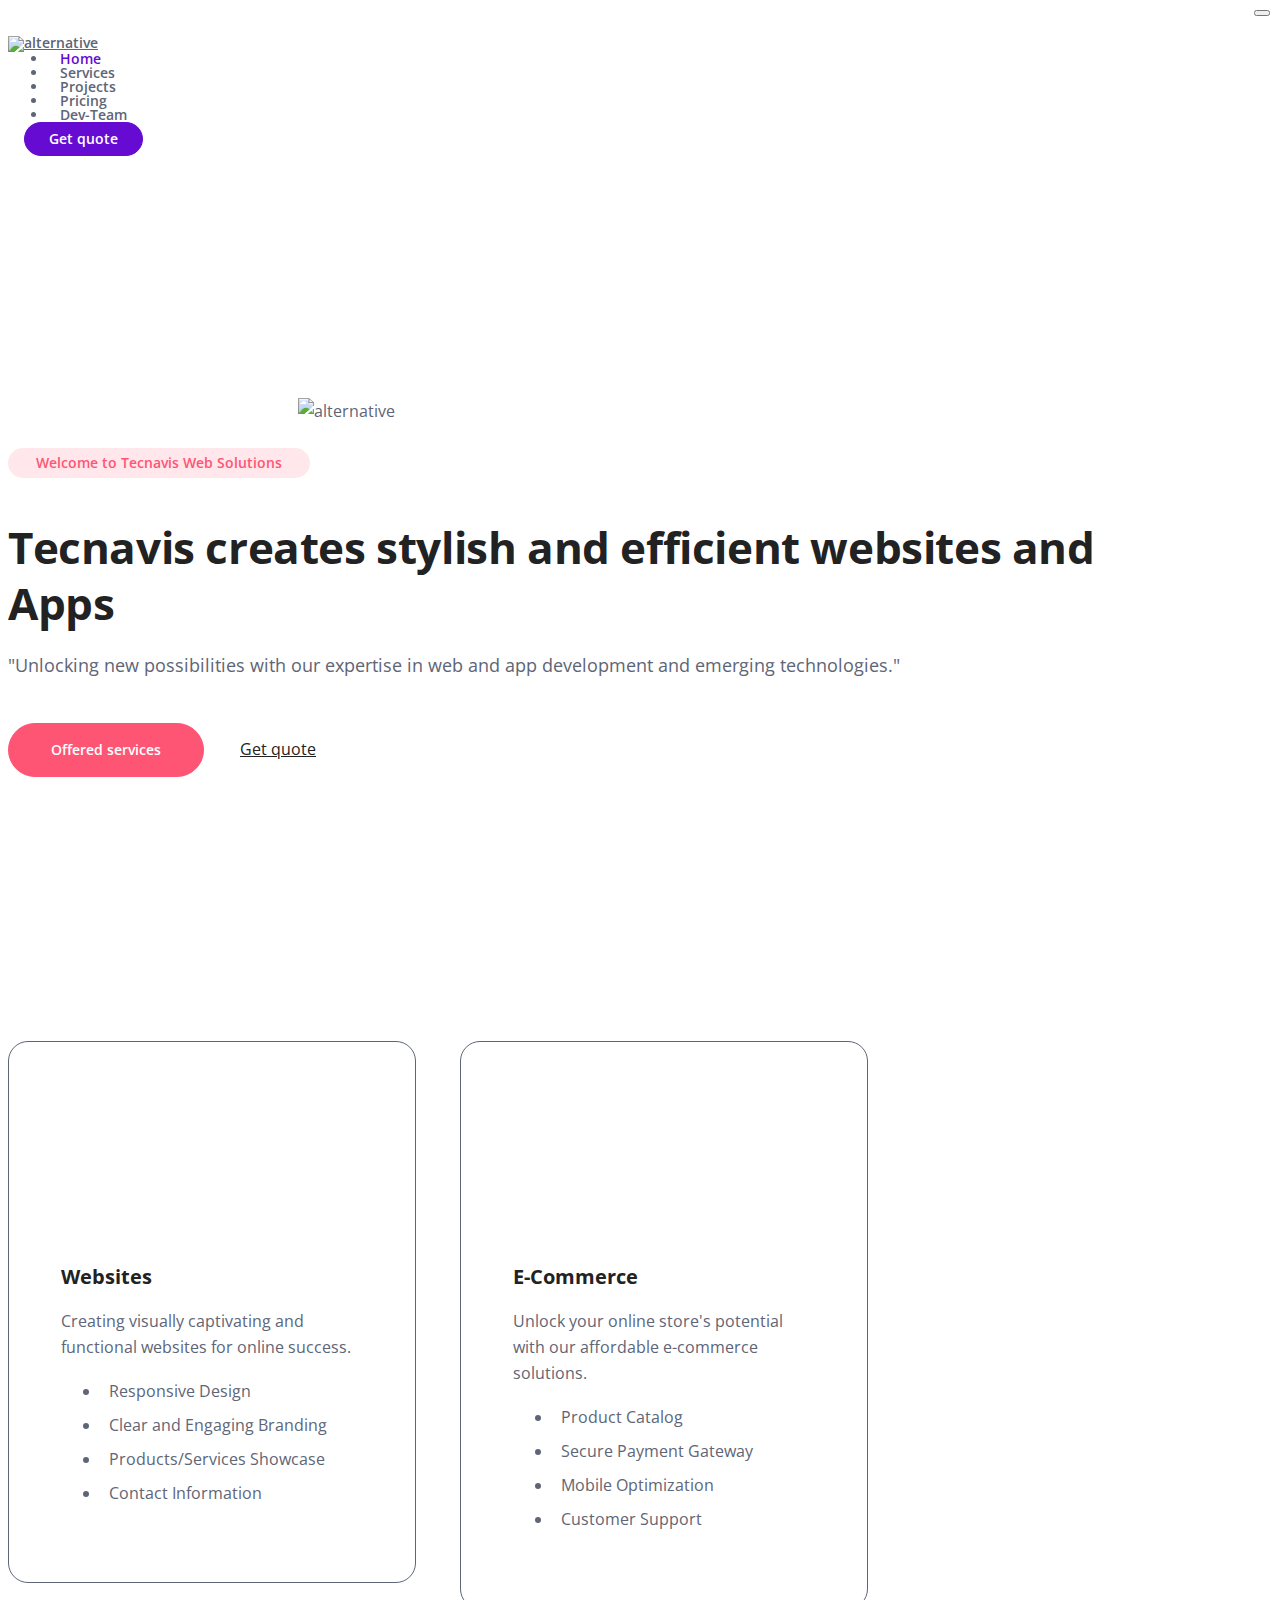
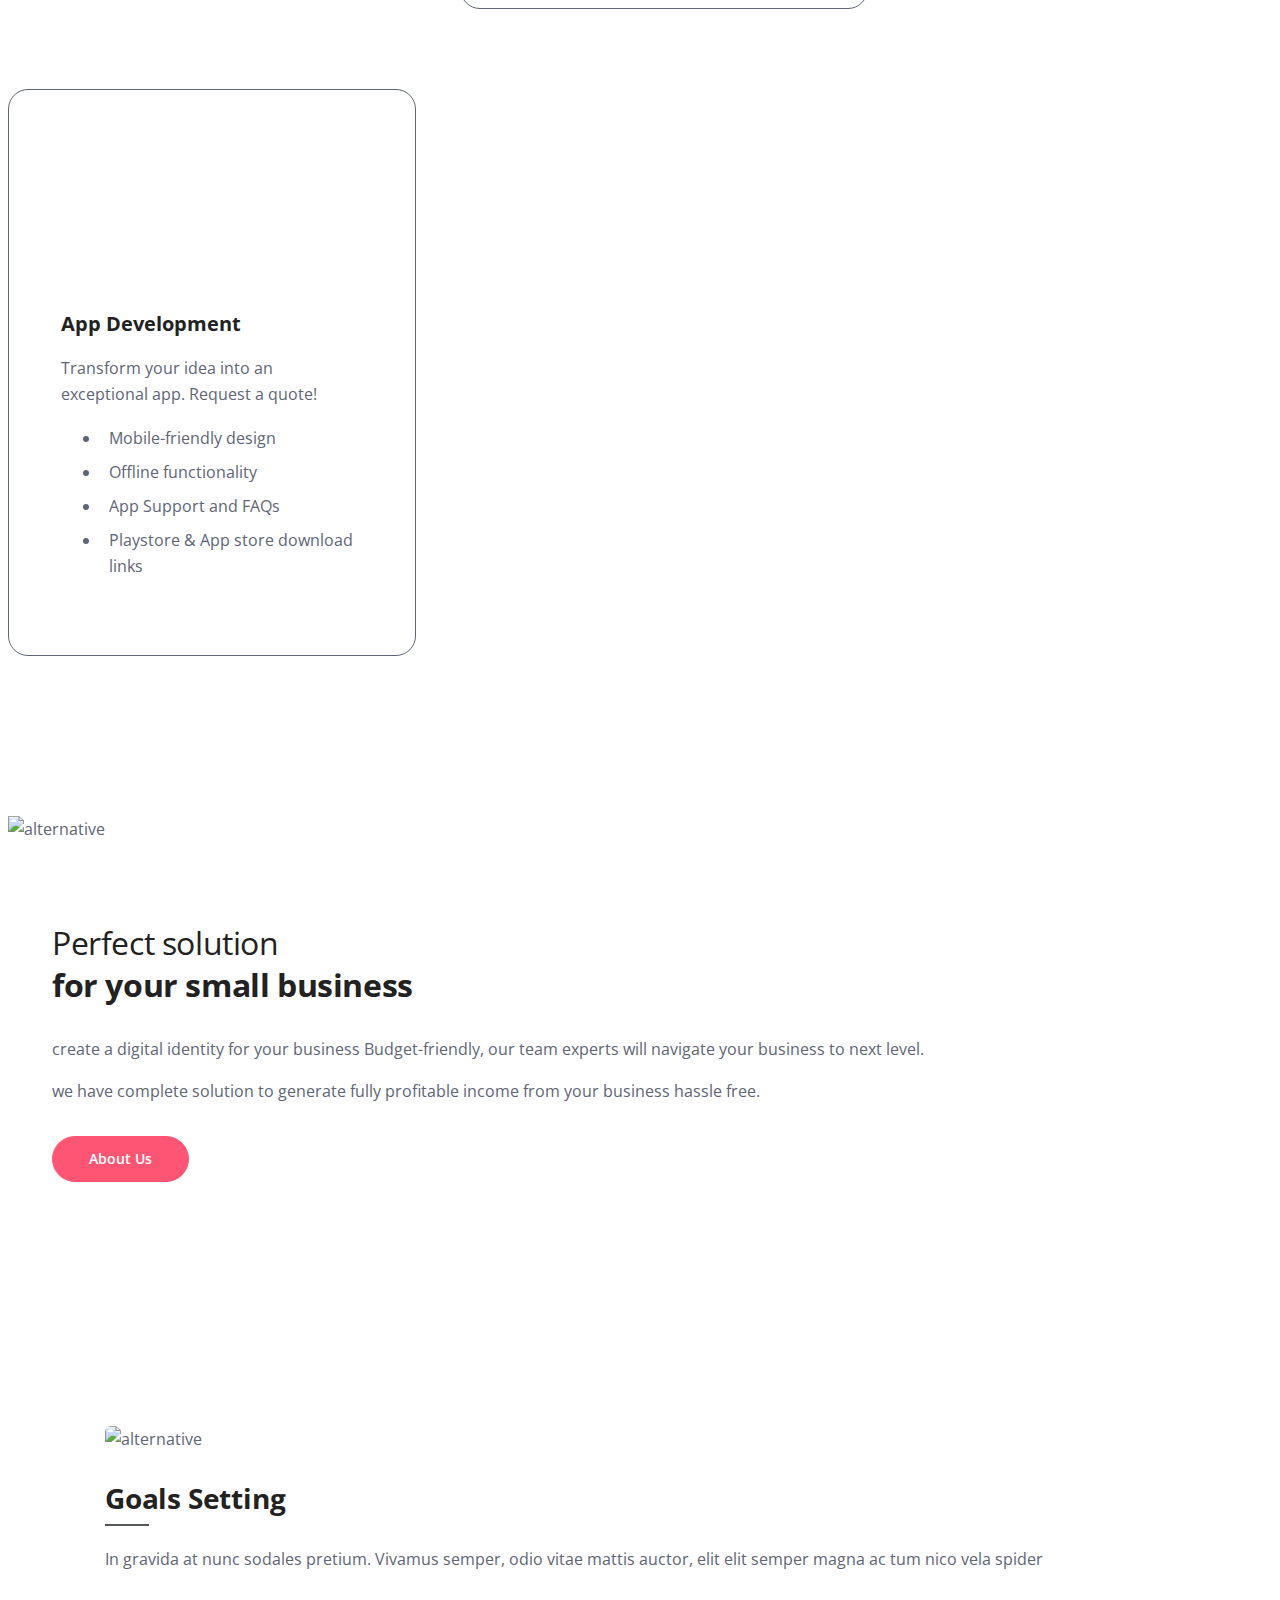
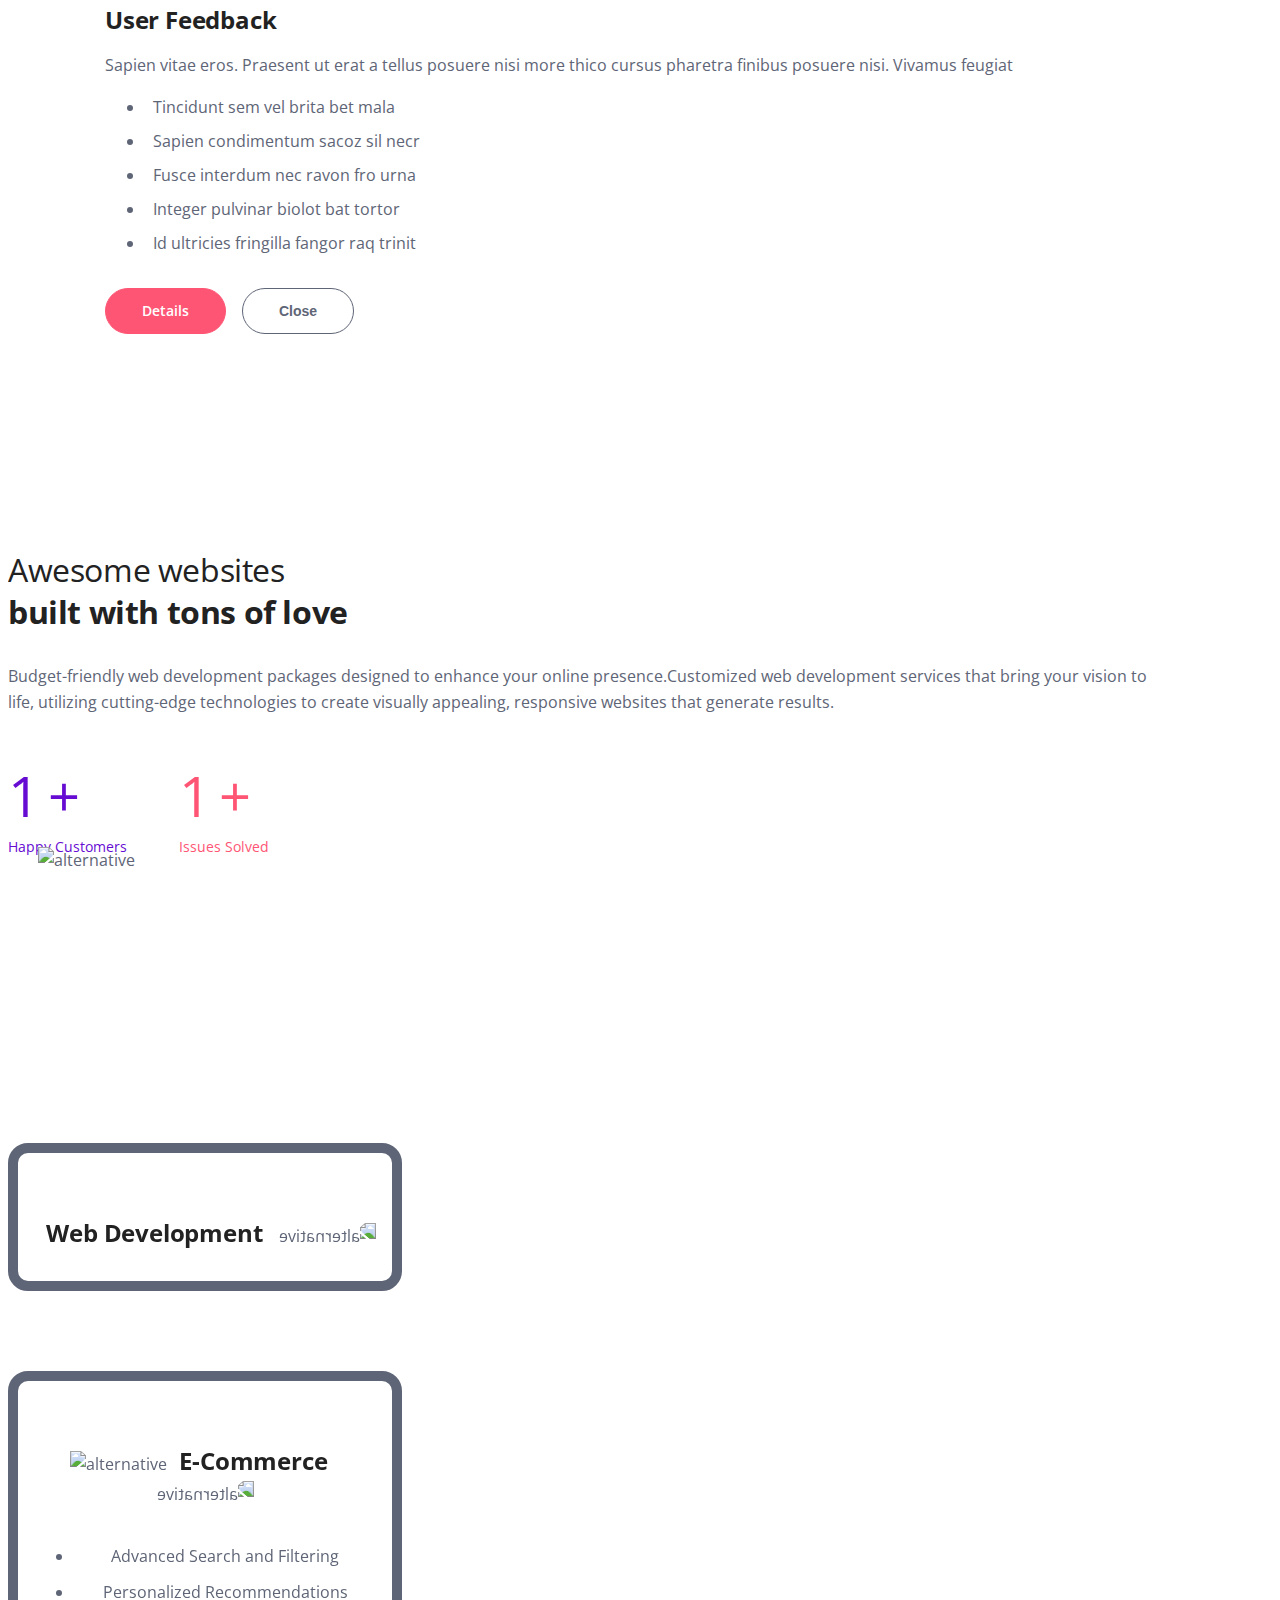
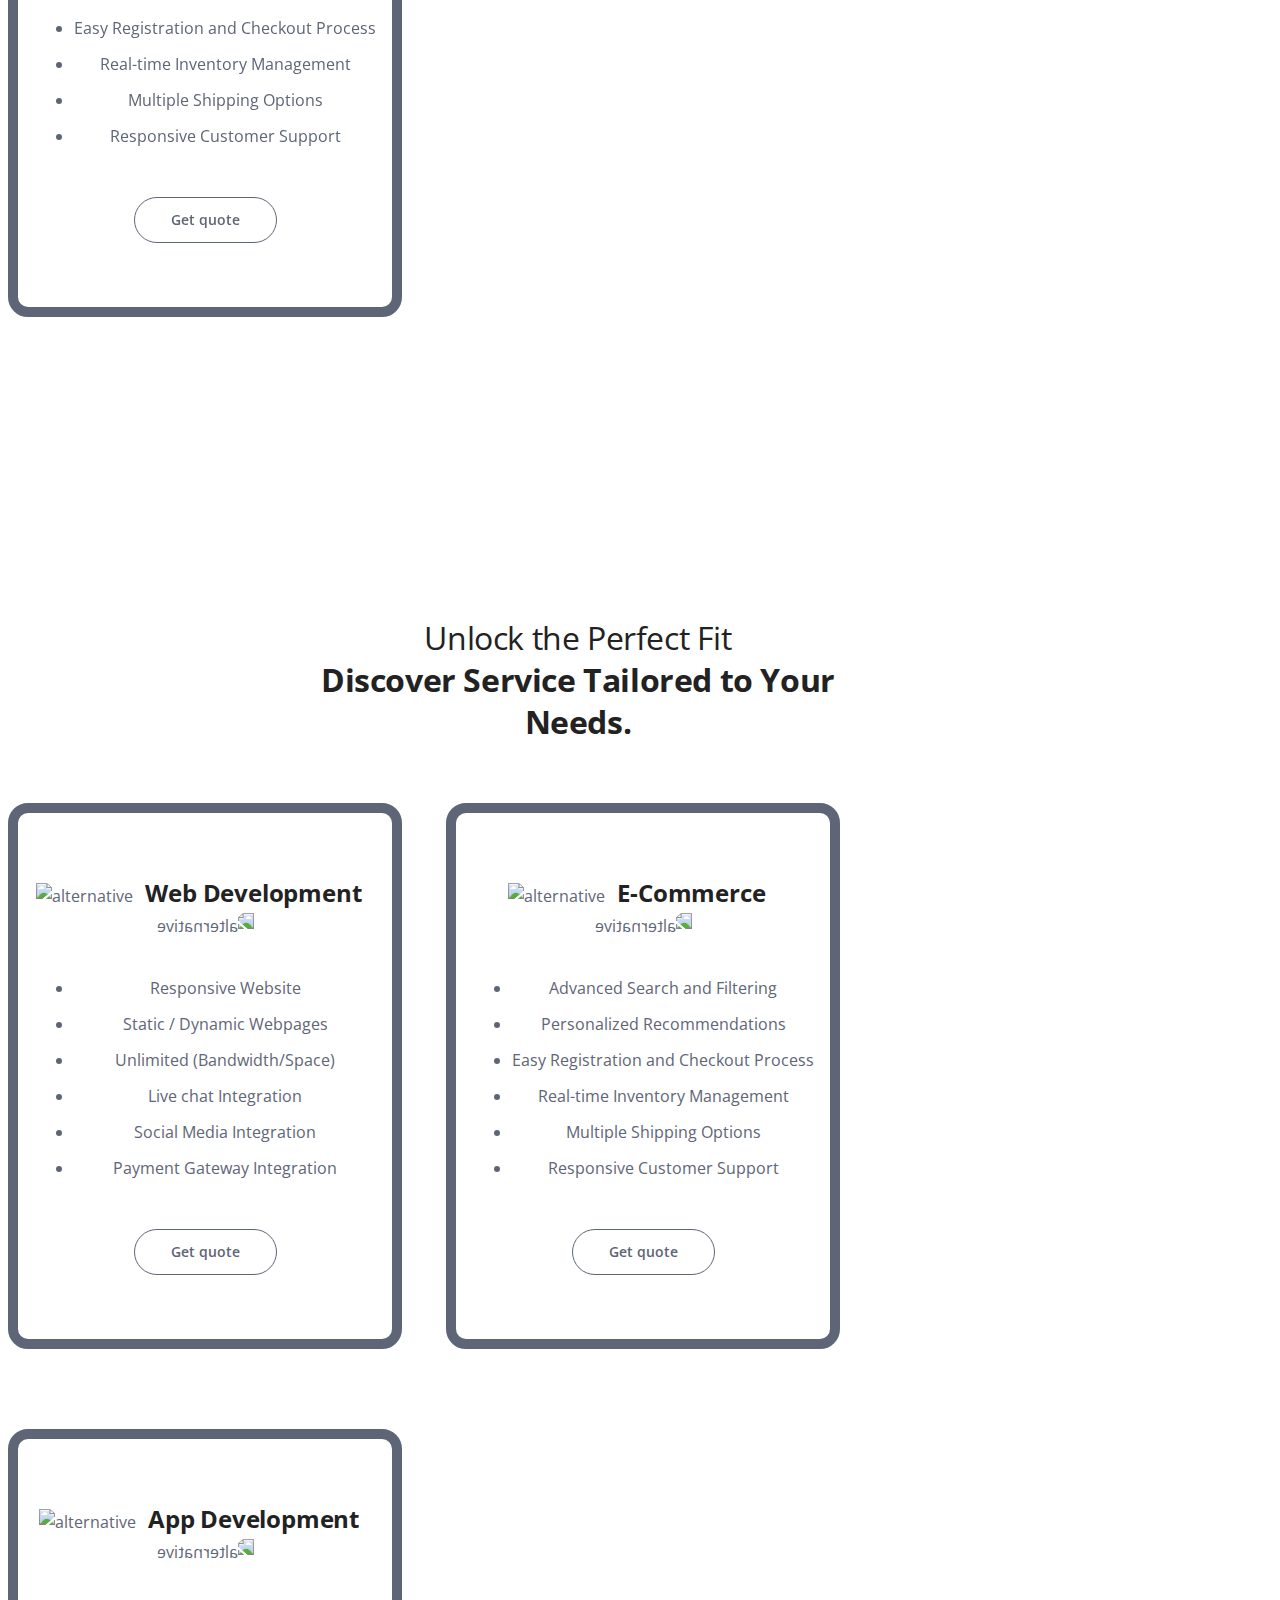
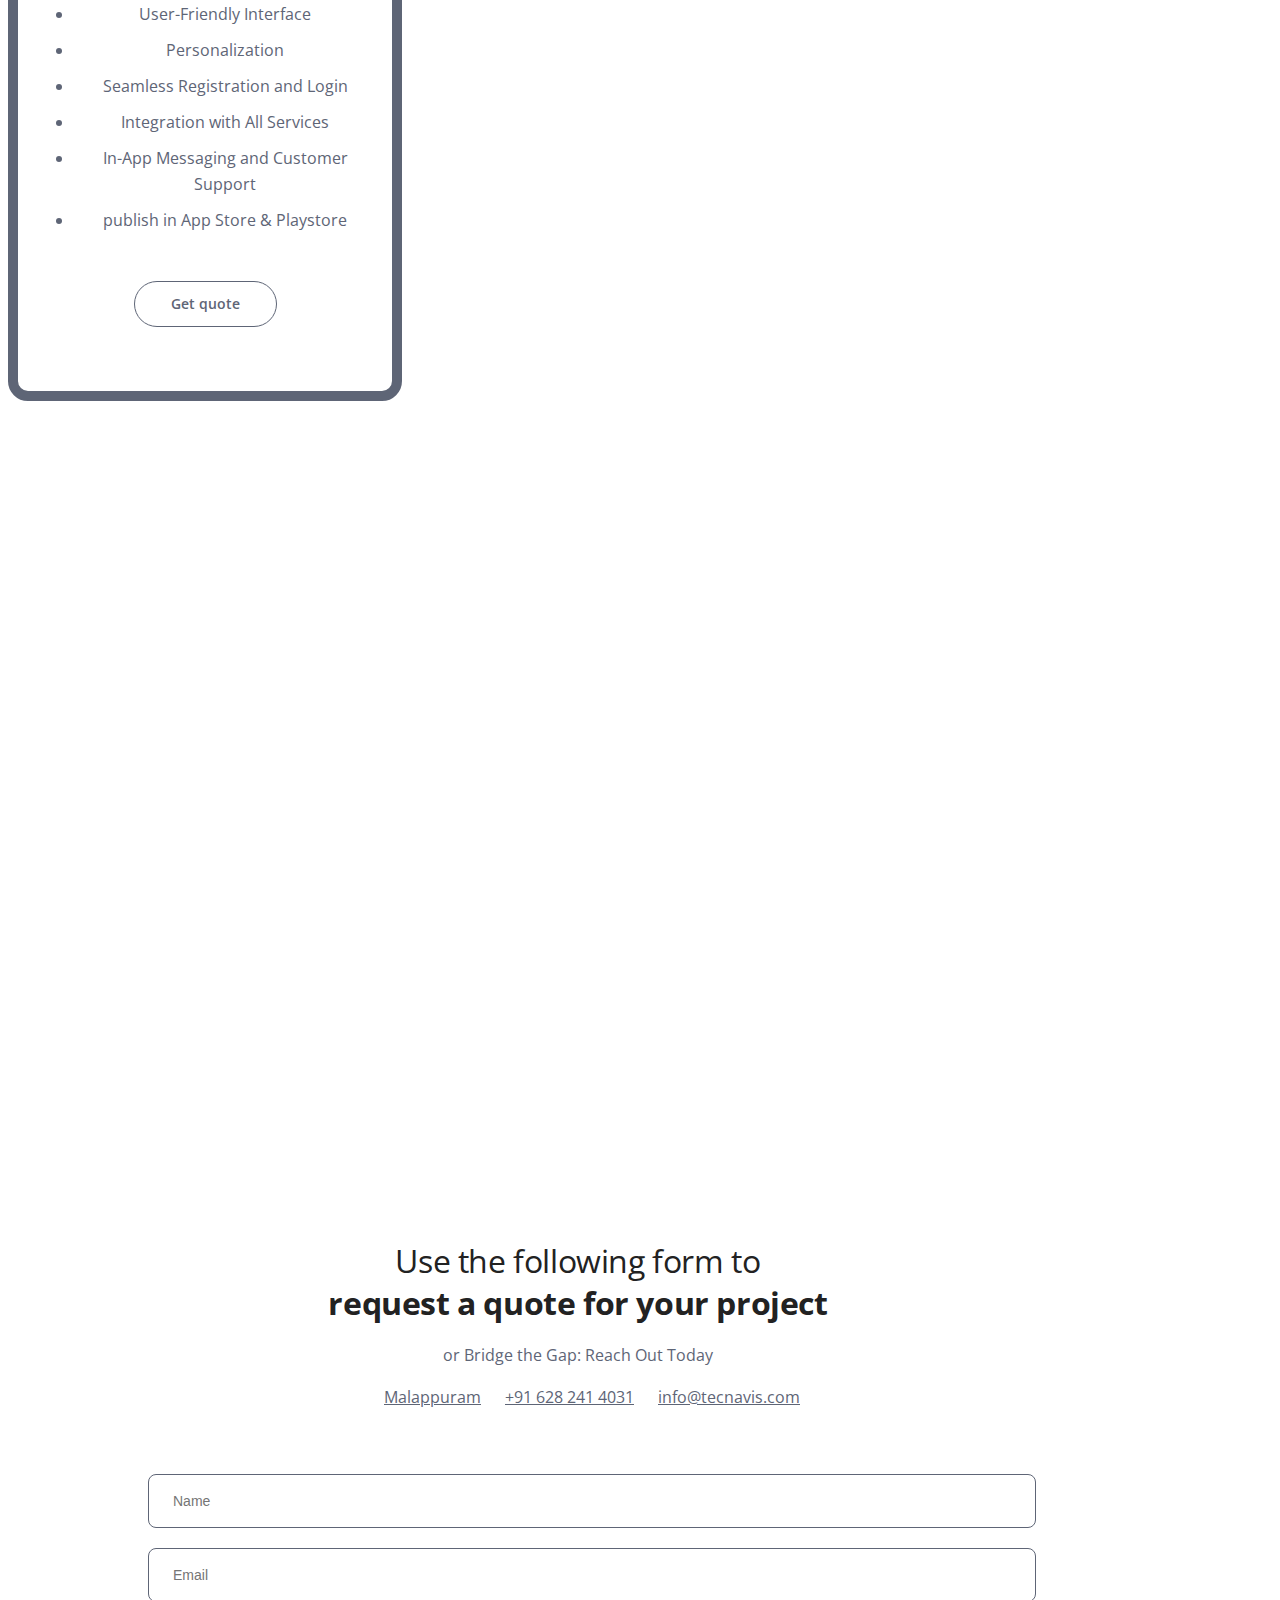
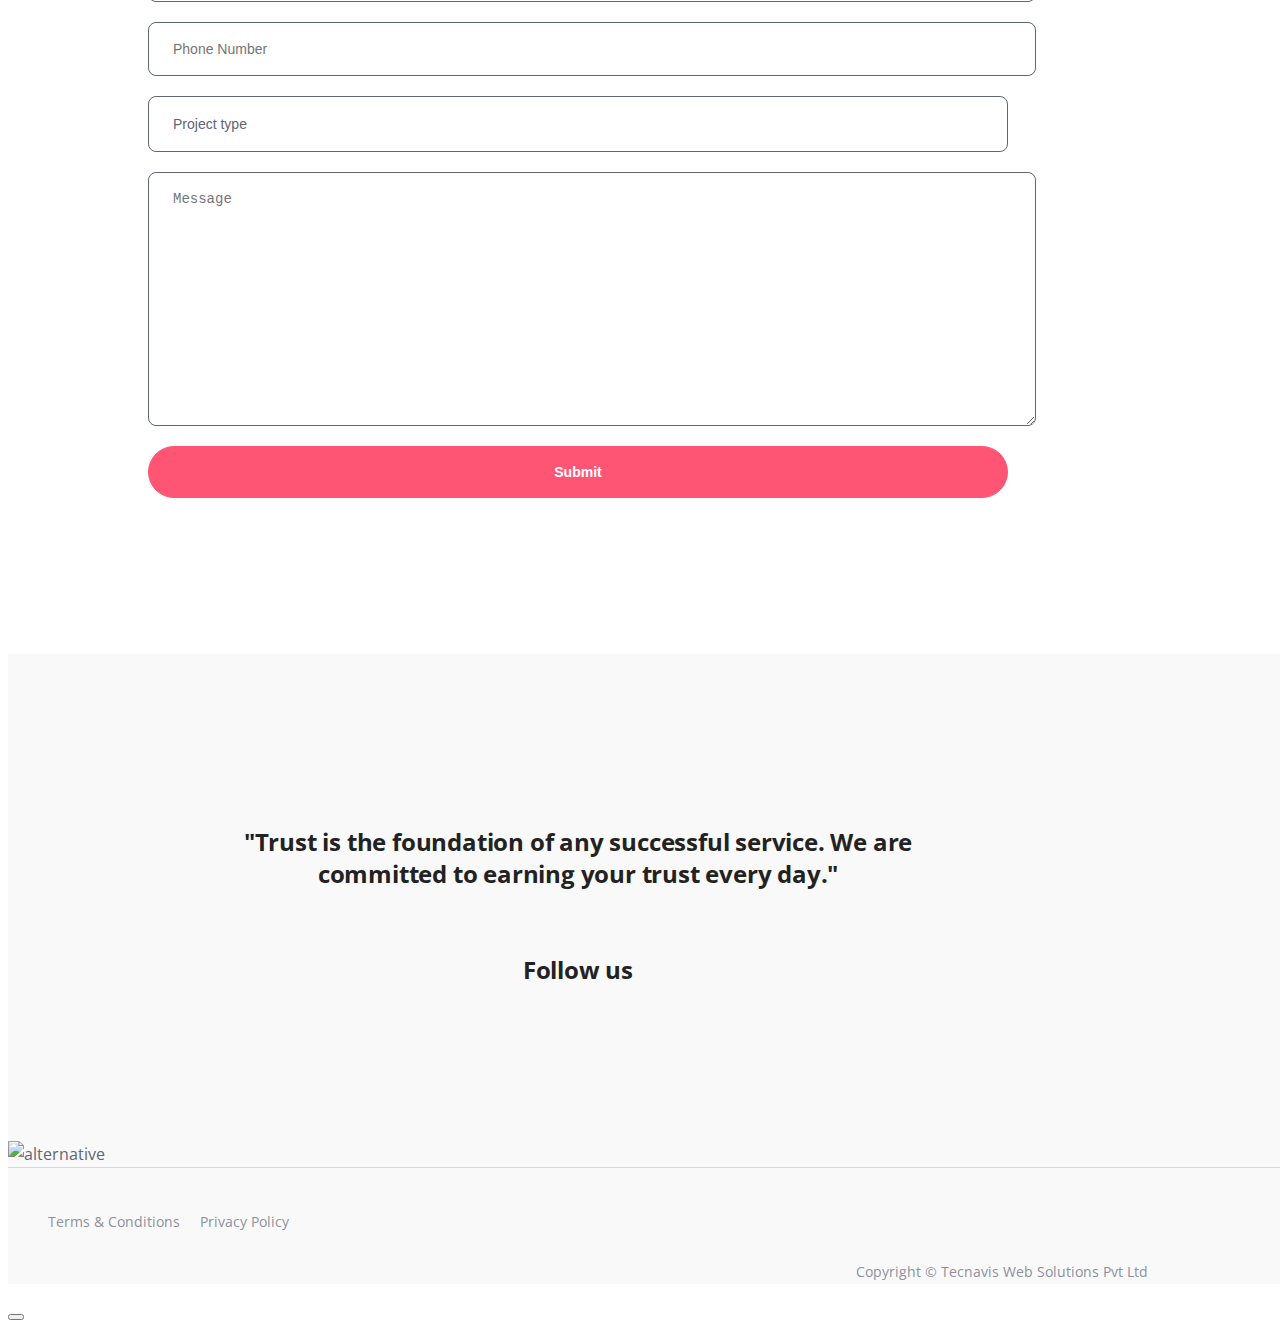
==== commit 3399c4c5: "error page updated" ====
--- a/index.html
+++ b/index.html
@@ -1,48 +1,53 @@
 <!DOCTYPE html>
 <html lang="en">
+
 <head>
     <meta charset="utf-8">
     <meta name="viewport" content="width=device-width, initial-scale=1, shrink-to-fit=no">
-    
+
     <!-- SEO Meta Tags -->
     <meta name="description" content="Your description">
     <meta name="author" content="Your name">
 
     <!-- OG Meta Tags to improve the way the post looks when you share the page on Facebook, Twitter, LinkedIn -->
-	<meta property="og:site_name" content="" /> <!-- website name -->
-	<meta property="og:site" content="" /> <!-- website link -->
-	<meta property="og:title" content=""/> <!-- title shown in the actual shared post -->
-	<meta property="og:description" content="" /> <!-- description shown in the actual shared post -->
-	<meta property="og:image" content="" /> <!-- image link, make sure it's jpg -->
-	<meta property="og:url" content="" /> <!-- where do you want your post to link to -->
-	<meta name="twitter:card" content="summary_large_image"> <!-- to have large image post format in Twitter -->
+    <meta property="og:site_name" content="" /> <!-- website name -->
+    <meta property="og:site" content="" /> <!-- website link -->
+    <meta property="og:title" content="" /> <!-- title shown in the actual shared post -->
+    <meta property="og:description" content="" /> <!-- description shown in the actual shared post -->
+    <meta property="og:image" content="" /> <!-- image link, make sure it's jpg -->
+    <meta property="og:url" content="" /> <!-- where do you want your post to link to -->
+    <meta name="twitter:card" content="summary_large_image"> <!-- to have large image post format in Twitter -->
 
     <!-- Webpage Title -->
     <title>Tecnavis</title>
-    
+
     <!-- Styles -->
-    <link href="https://fonts.googleapis.com/css2?family=Open+Sans:ital,wght@0,400;0,600;0,700;1,400&display=swap" rel="stylesheet">
+    <link href="https://fonts.googleapis.com/css2?family=Open+Sans:ital,wght@0,400;0,600;0,700;1,400&display=swap"
+        rel="stylesheet">
     <link href="css/bootstrap.min.css" rel="stylesheet">
     <link href="css/fontawesome-all.min.css" rel="stylesheet">
     <link href="css/swiper.css" rel="stylesheet">
-	<link href="css/styles.css" rel="stylesheet">
-	
-	<!-- Favicon  -->
+    <link href="css/styles.css" rel="stylesheet">
+
+    <!-- Favicon  -->
     <link rel="icon" href="images/favicon.png">
 </head>
+
 <body data-bs-spy="scroll" data-bs-target="#navbarExample">
-    
+
     <!-- Navigation -->
     <nav id="navbarExample" class="navbar navbar-expand-lg fixed-top navbar-light" aria-label="Main navigation">
         <div class="container">
 
             <!-- Image Logo -->
-            <a class="navbar-brand logo-image" href="index.html"><img src="images/logo landscape purple.png" alt="alternative"></a> 
+            <a class="navbar-brand logo-image" href="index.html"><img src="images/logo landscape purple.png"
+                    alt="alternative"></a>
 
             <!-- Text Logo - Use this if you don't have a graphic logo -->
             <!-- <a class="navbar-brand logo-text" href="index.html">Zinc</a> -->
 
-            <button class="navbar-toggler p-0 border-0" type="button" id="navbarSideCollapse" aria-label="Toggle navigation">
+            <button class="navbar-toggler p-0 border-0" type="button" id="navbarSideCollapse"
+                aria-label="Toggle navigation">
                 <span class="navbar-toggler-icon"></span>
             </button>
 
@@ -60,7 +65,10 @@
                     <li class="nav-item">
                         <a class="nav-link" href="#pricing">Pricing</a>
                     </li>
-                  <!-- <li class="nav-item dropdown">
+                    <li class="nav-item">
+                        <a class="nav-link" href="./dev.html">Dev-Team</a>
+                    </li>
+                    <!-- <li class="nav-item dropdown">
                         <a class="nav-link dropdown-toggle" href="#" id="dropdown01" data-bs-toggle="dropdown" aria-expanded="false">Drop</a>
                         <ul class="dropdown-menu" aria-labelledby="dropdown01">
                             <li><a class="dropdown-item" href="#">Article Details</a></li>
@@ -69,7 +77,7 @@
                             <li><div class="dropdown-divider"></div></li>
                             <li><a class="dropdown-item" href="privacy.html">Privacy Policy</a></li>
                         </ul>
-                    </li>--> 
+                    </li>-->
                 </ul>
                 <span class="nav-item">
                     <a class="btn-solid-sm" href="#contactForm">Get quote</a>
@@ -79,7 +87,7 @@
     </nav> <!-- end of navbar -->
     <!-- end of navigation -->
 
-      
+
     <!-- Header -->
     <header id="header" class="header">
         <div class="container">
@@ -93,7 +101,8 @@
                     <div class="text-container">
                         <div class="section-title">Welcome to Tecnavis Web Solutions</div>
                         <h1 class="h1-large">Tecnavis creates stylish and efficient websites and Apps</h1>
-                        <p class="p-large">"Unlocking new possibilities with our expertise in web and app development and emerging technologies."</p>
+                        <p class="p-large">"Unlocking new possibilities with our expertise in web and app development
+                            and emerging technologies."</p>
                         <a class="btn-solid-lg" href="#services">Offered services</a>
                         <a class="quote" href="#contact"><i class="fas fa-paper-plane"></i>Get quote</a>
                     </div> <!-- end of text-container -->
@@ -110,7 +119,7 @@
         <div class="container">
             <div class="row">
                 <div class="col-lg-12">
-                    
+
                     <!-- Card -->
                     <div class="card">
                         <div class="card-icon blue">
@@ -220,8 +229,10 @@
                 <div class="col-lg-6 col-xl-5">
                     <div class="text-container">
                         <h2><span>Perfect solution</span><br> for your small business</h2>
-                        <p>create a digital identity for your business Budget-friendly, our team experts will navigate your business to next level.</p>
-                        <p>we have complete solution to generate fully profitable income from your business hassle free.</p>
+                        <p>create a digital identity for your business Budget-friendly, our team experts will navigate
+                            your business to next level.</p>
+                        <p>we have complete solution to generate fully profitable income from your business hassle free.
+                        </p>
                         <a class="btn-solid-reg" data-bs-toggle="#" data-bs-target="#staticBackdrop">About Us</a>
                     </div> <!-- end of text-container -->
                 </div> <!-- end of col -->
@@ -245,9 +256,11 @@
                     <div class="col-lg-4">
                         <h3>Goals Setting</h3>
                         <hr>
-                        <p>In gravida at nunc sodales pretium. Vivamus semper, odio vitae mattis auctor, elit elit semper magna ac tum nico vela spider</p>
+                        <p>In gravida at nunc sodales pretium. Vivamus semper, odio vitae mattis auctor, elit elit
+                            semper magna ac tum nico vela spider</p>
                         <h4>User Feedback</h4>
-                        <p>Sapien vitae eros. Praesent ut erat a tellus posuere nisi more thico cursus pharetra finibus posuere nisi. Vivamus feugiat</p>
+                        <p>Sapien vitae eros. Praesent ut erat a tellus posuere nisi more thico cursus pharetra finibus
+                            posuere nisi. Vivamus feugiat</p>
                         <ul class="list-unstyled li-space-lg">
                             <li class="d-flex">
                                 <i class="fas fa-chevron-right"></i>
@@ -287,16 +300,20 @@
                 <div class="col-lg-6 col-xl-5">
                     <div class="text-container">
                         <h2><span>Awesome websites</span><br> built with tons of love</h2>
-                        <p>Budget-friendly web development packages designed to enhance your online presence.Customized web development services that bring your vision to life, utilizing cutting-edge technologies to create visually appealing, responsive websites that generate results.</p>
-                        
+                        <p>Budget-friendly web development packages designed to enhance your online presence.Customized
+                            web development services that bring your vision to life, utilizing cutting-edge technologies
+                            to create visually appealing, responsive websites that generate results.</p>
+
                         <!-- Counter -->
                         <div class="counter-container">
                             <div class="counter-cell">
-                                <div data-purecounter-start="0" data-purecounter-end="150" data-purecounter-duration="2" class="purecounter">1</div>
+                                <div data-purecounter-start="0" data-purecounter-end="150" data-purecounter-duration="2"
+                                    class="purecounter">1</div>
                                 <div class="counter-info">Happy Customers</div>
                             </div> <!-- end of counter-cell -->
                             <div class="counter-cell red">
-                                <div data-purecounter-start="0" data-purecounter-end="600" data-purecounter-duration="2" class="purecounter">1</div>
+                                <div data-purecounter-start="0" data-purecounter-end="600" data-purecounter-duration="2"
+                                    class="purecounter">1</div>
                                 <div class="counter-info">Issues Solved</div>
                             </div> <!-- end of counter-cell -->
                         </div> <!-- end of counter-container -->
@@ -323,19 +340,19 @@
                 <div class="col-lg-12">
                     <h2 class="h2-heading">Projects that we're proud of</h2>
                 </div> --><!-- end of col -->
-            <!--</div>--> <!-- end of row -->
-            <!--<div class="row">
+    <!--</div>--> <!-- end of row -->
+    <!--<div class="row">
                 <div class="col-lg-12">
                 -->
-                    <!-- Filter -->
-                    <!--
+    <!-- Filter -->
+    <!--
                     <div class="button-group filters-button-group">
                         <button class="button is-checked" data-filter="*">ALL</button>
                         <button class="button" data-filter=".design">DESIGN</button>
                         <button class="button" data-filter=".development">DEVELOPMENT</button>
                         <button class="button" data-filter=".marketing">MARKETING</button>
                     </div> --><!-- end of button group -->
-                   <!--<div class="grid">
+    <!--<div class="grid">
                         <div class="element-item development">
                             <a href="#">
                                 <img class="img-fluid" src="images/project-1.jpg" alt="alternative">
@@ -391,11 +408,11 @@
                             </a>
                         </div>
                     </div> --> <!-- end of grid -->
-                    <!-- end of filter -->
-                    
-                <!--</div>--> <!-- end of col -->
-            <!--</div>--> <!-- end of row -->
-		<!--</div>--> <!-- end of container -->
+    <!-- end of filter -->
+
+    <!--</div>--> <!-- end of col -->
+    <!--</div>--> <!-- end of row -->
+    <!--</div>--> <!-- end of container -->
     <!--</div>--> <!-- end of filter -->
     <!-- end of projects -->
 
@@ -408,14 +425,14 @@
                 <div class="col-lg-12">
                     -->
 
-                    <!-- Card Slider -->
-                    <!--
+    <!-- Card Slider -->
+    <!--
                     <div class="slider-container">
                         <div class="swiper-container card-slider">
                             <div class="swiper-wrapper">
                                 -->
-                                <!-- Slide -->
-                                <!--
+    <!-- Slide -->
+    <!--
                                 <div class="swiper-slide">
                                     <div class="card">
                                         <img class="quotes" src="images/quotes.svg" alt="alternative">
@@ -427,15 +444,15 @@
                                                     <div class="testimonial-author">Samantha Bloom</div>
                                                     <div class="occupation">Team Leader - Syncnow</div>
                                                 </div> -->
-                                                <!-- end of text -->
-                                            <!--</div>--> <!-- end of testimonial-details -->
-                                        <!--</div>
+    <!-- end of text -->
+    <!--</div>--> <!-- end of testimonial-details -->
+    <!--</div>
                                     </div> 
                                 </div>--> <!-- end of swiper-slide -->
-                                <!-- end of slide -->
-
-                                <!-- Slide -->
-                                <!--
+    <!-- end of slide -->
+
+    <!-- Slide -->
+    <!--
                                 <div class="swiper-slide">
                                     <div class="card">
                                         <img class="quotes" src="images/quotes.svg" alt="alternative">
@@ -447,50 +464,114 @@
                                                     <div class="testimonial-author">Mike Page</div>
                                                     <div class="occupation">Developer - Chainlink</div>
                                                 </div>-->
-                                                 <!-- end of text -->
-                                            <!--</div>--> <!-- end of testimonial-details -->
-                                        <!--</div>
+    <!-- end of text -->
+    <!--</div>--> <!-- end of testimonial-details -->
+    <!--</div>
                                     </div> 
                                 </div> --><!-- end of swiper-slide -->
-                                <!-- end of slide -->
-                            <!--</div>-->
-                            
-                             <!-- end of swiper-wrapper -->
-        
-                            <!-- Add Arrows -->
-                            <!--
+    <!-- end of slide -->
+    <!--</div>-->
+
+    <!-- end of swiper-wrapper -->
+
+    <!-- Add Arrows -->
+    <!--
                             <div class="swiper-button-next"></div>
                             <div class="swiper-button-prev"></div>
                             -->
-                            <!-- end of add arrows -->
-        
-                         <!-- end of swiper-container -->
-                    <!--</div>--> <!-- end of slider-container -->
-                    <!-- end of card slider -->
-
-                <!--</div>--> <!-- end of col -->
-            <!--</div>--> <!-- end of row -->
-        <!--</div>--> <!-- end of container -->
+    <!-- end of add arrows -->
+
+    <!-- end of swiper-container -->
+    <!--</div>--> <!-- end of slider-container -->
+    <!-- end of card slider -->
+
+    <!--</div>--> <!-- end of col -->
+    <!--</div>--> <!-- end of row -->
+    <!--</div>--> <!-- end of container -->
     <!--</div>--> <!-- end of slider-1 -->
     <!-- end of testimonials -->
 
-<br><br><br>
+
+
+    <!--vision  -->
+    <div id="pricing" class="cards-2">
+        <div class="container">
+            <div class="row">
+
+                <!-- Card 1 -->
+                <div class="col-sm text-center">
+                    <div class="card">
+                      <div class="card-inner">
+                        <div class="card-front"> 
+                          <div class="card-title">
+                            
+                            <span>Web Development</span>
+                            <img class="decoration-lines flipped" src="images/decoration-lines.svg" alt="alternative">
+                          </div>
+                        </div>
+                        <div class="card-back">
+                          <div class="card-body">
+                            <p>Lorem ipsum dolor sit amet consectetur adipisicing elit. Dolores est recusandae exercitationem voluptas labore doloribus, laborum suscipit saepe corporis quasi!</p>
+                            <!--<div class="price">₹2999</div>-->
+                            <a href="#contact" class="btn-outline-reg">Get quote</a>
+                          </div>
+                        </div>
+                      </div>
+                    </div>
+                  </div>
+                  
+                <!-- end of card 1 -->
+
+                <!-- Card 2 -->
+                <div class="col-sm text-center">
+
+                    <div class="card">
+                        <div class="card-body">
+                            <div class="card-title">
+                                <img class="decoration-lines" src="images/decoration-lines.svg"
+                                    alt="alternative"><span>E-Commerce</span><img class="decoration-lines flipped"
+                                    src="images/decoration-lines.svg" alt="alternative">
+                            </div>
+                            <ul class="list-unstyled li-space-lg">
+                                <li>Advanced Search and Filtering</li>
+                                <li>Personalized Recommendations</li>
+                                <li>Easy Registration and Checkout Process</li>
+                                <li>Real-time Inventory Management</li>
+                                <li>Multiple Shipping Options</li>
+                                <li>Responsive Customer Support</li>
+                            </ul>
+                            <a href="#contact" class="btn-outline-reg">Get quote</a>
+                        </div>
+                    </div>
+                </div>
+                <!-- end of card 2-->
+
+
+            </div> <!-- end of col -->
+        </div> <!-- end of row -->
+    </div> <!-- end of container -->
+    </div>
+    <!-- end of vision  -->
+    <br><br><br>
     <!-- Pricing -->
     <div id="pricing" class="cards-2">
         <div class="container">
             <div class="row">
                 <div class="col-lg-12">
-                    <h2 class="h2-heading"><span> Unlock the Perfect Fit</span><br> Discover Service Tailored to Your Needs.</h2>
+                    <h2 class="h2-heading"><span> Unlock the Perfect Fit</span><br> Discover Service Tailored to
+                        Your Needs.</h2>
                 </div> <!-- end of col -->
             </div> <!-- end of row -->
             <div class="row">
                 <div class="col-lg-12">
-                    
+
                     <!-- Card -->
                     <div class="card">
                         <div class="card-body">
                             <div class="card-title">
-                                <img class="decoration-lines" src="images/decoration-lines.svg" alt="alternative"><span>Web Development</span><img class="decoration-lines flipped" src="images/decoration-lines.svg" alt="alternative">
+                                <img class="decoration-lines" src="images/decoration-lines.svg"
+                                    alt="alternative"><span>Web Development</span><img class="decoration-lines flipped"
+                                    src="images/decoration-lines.svg" alt="alternative">
                             </div>
                             <ul class="list-unstyled li-space-lg">
                                 <li>Responsive Website</li>
@@ -510,7 +591,9 @@
                     <div class="card">
                         <div class="card-body">
                             <div class="card-title">
-                                <img class="decoration-lines" src="images/decoration-lines.svg" alt="alternative"><span>E-Commerce</span><img class="decoration-lines flipped" src="images/decoration-lines.svg" alt="alternative">
+                                <img class="decoration-lines" src="images/decoration-lines.svg"
+                                    alt="alternative"><span>E-Commerce</span><img class="decoration-lines flipped"
+                                    src="images/decoration-lines.svg" alt="alternative">
                             </div>
                             <ul class="list-unstyled li-space-lg">
                                 <li>Advanced Search and Filtering</li>
@@ -519,7 +602,7 @@
                                 <li>Real-time Inventory Management</li>
                                 <li>Multiple Shipping Options</li>
                                 <li>Responsive Customer Support</li>
-                                </ul>
+                            </ul>
                             <a href="#contact" class="btn-outline-reg">Get quote</a>
                         </div>
                     </div>
@@ -529,7 +612,9 @@
                     <div class="card">
                         <div class="card-body">
                             <div class="card-title">
-                                <img class="decoration-lines" src="images/decoration-lines.svg" alt="alternative"><span>App Development</span><img class="decoration-lines flipped" src="images/decoration-lines.svg" alt="alternative">
+                                <img class="decoration-lines" src="images/decoration-lines.svg"
+                                    alt="alternative"><span>App Development</span><img class="decoration-lines flipped"
+                                    src="images/decoration-lines.svg" alt="alternative">
                             </div>
                             <ul class="list-unstyled li-space-lg">
                                 <li>User-Friendly Interface</li>
@@ -557,8 +642,11 @@
             <div class="row">
                 <div class="col-lg-12">
                     <div class="text-container">
-                        <h4>Embrace the power of possibility. Let our services be the catalyst for unlocking your potential and achieving extraordinary results.</h4>
-                        <p class="p-large">your satisfaction is our priority. Trust us to take care of your needs and deliver exceptional results. Let us embark on this journey together, and we promise to exceed your expectations every step of the way. Welcome aboard!</p>
+                        <h4>Embrace the power of possibility. Let our services be the catalyst for unlocking your
+                            potential and achieving extraordinary results.</h4>
+                        <p class="p-large">your satisfaction is our priority. Trust us to take care of your needs
+                            and deliver exceptional results. Let us embark on this journey together, and we promise
+                            to exceed your expectations every step of the way. Welcome aboard!</p>
                     </div> <!-- end of text-container -->
                 </div> <!-- end of col -->
             </div> <!-- end of row -->
@@ -572,18 +660,21 @@
         <div class="container">
             <div class="row">
                 <div class="col-lg-12">
-                    <h2 class="h2-heading"><span>Use the following form to</span><br> request a quote for your project</h2>
-                    <p class="p-heading">or    Bridge the Gap: Reach Out Today</p>
+                    <h2 class="h2-heading"><span>Use the following form to</span><br> request a quote for your
+                        project</h2>
+                    <p class="p-heading">or Bridge the Gap: Reach Out Today</p>
                     <ul class="list-unstyled li-space-lg">
-                        <li><i class="fas fa-map-marker-alt"></i> &nbsp;<a href="https://goo.gl/maps/7335wSpZTmjY5Y8c9">Malappuram</a></li>
+                        <li><i class="fas fa-map-marker-alt"></i> &nbsp;<a
+                                href="https://goo.gl/maps/7335wSpZTmjY5Y8c9">Malappuram</a></li>
                         <li><i class="fas fa-phone"></i> &nbsp;<a href="tel:006282414031">+91 628 241 4031</a></li>
-                        <li><i class="fas fa-envelope"></i> &nbsp;<a href="mailto:info@tecnavis.com">info@tecnavis.com</a></li>
+                        <li><i class="fas fa-envelope"></i> &nbsp;<a
+                                href="mailto:info@tecnavis.com">info@tecnavis.com</a></li>
                     </ul>
                 </div> <!-- end of col -->
             </div> <!-- end of row -->
             <div class="row">
                 <div class="col-lg-10 offset-lg-1">
-                    
+
                     <!-- Contact Form -->
                     <form id="contactForm">
                         <div class="form-group">
@@ -593,21 +684,24 @@
                             <input type="email" class="form-control-input" id="email" placeholder="Email" required>
                         </div>
                         <div class="form-group">
-                            <input type="number" class="form-control-input" id="phone" placeholder="Phone Number" required>
+                            <input type="number" class="form-control-input" id="phone" placeholder="Phone Number"
+                                required>
                         </div>
                         <div class="form-group">
                             <select class="form-control-select" id="service" required>
-                                <option class="select-option" style="margin: 10px;" value="" disabled selected>Project type</option>
+                                <option class="select-option" style="margin: 10px;" value="" disabled selected>
+                                    Project type</option>
                                 <option class="select-option" value="Company Website">Company Website</option>
                                 <option class="select-option" value="Landing Page">E-Commerce</option>
                                 <option class="select-option" value="Online Shop">App Development</option>
                             </select>
                         </div>
                         <div class="form-group">
-                            <textarea class="form-control-textarea" id="message" placeholder="Message" required></textarea>
+                            <textarea class="form-control-textarea" id="message" placeholder="Message"
+                                required></textarea>
                         </div>
                         <div class="form-group">
-                            <button type="submit"  class="form-control-submit-button">Submit</button>
+                            <button type="submit" class="form-control-submit-button">Submit</button>
                         </div>
                     </form>
                     <!-- end of contact form -->
@@ -625,7 +719,8 @@
         <div class="container">
             <div class="row">
                 <div class="col-lg-12">
-                    <h4>"Trust is the foundation of any successful service. We are committed to earning your trust every day."<br><br><br>Follow us </h4>
+                    <h4>"Trust is the foundation of any successful service. We are committed to earning your trust
+                        every day."<br><br><br>Follow us </h4>
                     <div class="social-container">
                         <span class="fa-stack">
                             <a href="https://www.facebook.com/profile.php?id=100093405391049">
@@ -645,7 +740,7 @@
                                 <i class="fab fa-linkedin fa-stack-1x"></i>
                             </a>
                         </span>
-                        
+
                         <span class="fa-stack">
                             <a href="https://www.instagram.com/tecnavis/">
                                 <i class="fas fa-circle fa-stack-2x"></i>
@@ -662,7 +757,7 @@
                 </div> <!-- end of col -->
             </div> <!-- end of row -->
         </div> <!-- end of container -->
-    </div> <!-- end of footer -->  
+    </div> <!-- end of footer -->
     <!-- end of footer -->
 
 
@@ -672,7 +767,7 @@
             <div class="row">
                 <div class="col-lg-6">
                     <ul class="list-unstyled li-space-lg p-small">
-                        
+
                         <li><a href="#">Terms & Conditions</a></li>
                         <li><a href="#">Privacy Policy</a></li>
                     </ul>
@@ -680,23 +775,25 @@
                 <div class="col-lg-6">
                     <p class="p-small statement">Copyright © <a href="#">Tecnavis Web Solutions Pvt Ltd</a></p>
                 </div> <!-- end of col -->
-               
+
             </div> <!-- enf of row -->
         </div> <!-- end of container -->
-    </div> <!-- end of copyright --> 
+    </div> <!-- end of copyright -->
     <!-- end of copyright -->
-    
+
 
     <!-- Back To Top Button -->
     <button onclick="topFunction()" id="myBtn">
         <img src="images/up-arrow.png" alt="alternative">
     </button>
     <!-- end of back to top button -->
-    <button onclick="whatsappFunction()" id="mywaBtn">	
-    <a href="https://wa.me/916282414031/?text=I need a consultation!" class="whfloat d-flex align-items-center justify-content-center" target="_blank" style=" text-decoration: none;">
-        <img src="images/whatsapp (2).png" height="30px" alt="alternative">
-    </a>
-</button>
+    <button onclick="whatsappFunction()" id="mywaBtn">
+        <a href="https://wa.me/916282414031/?text=I need a consultation!"
+            class="whfloat d-flex align-items-center justify-content-center" target="_blank"
+            style=" text-decoration: none;">
+            <img src="images/whatsapp (2).png" height="30px" alt="alternative">
+        </a>
+    </button>
 
     <!-- Scripts -->
     <script src="js/bootstrap.min.js"></script> <!-- Bootstrap framework -->
@@ -705,4 +802,5 @@
     <script src="js/isotope.pkgd.min.js"></script> <!-- Isotope for filter -->
     <script src="js/scripts.js"></script> <!-- Custom scripts -->
 </body>
+
 </html>--- a/css/styles.css
+++ b/css/styles.css
@@ -589,7 +589,45 @@
 	margin-left: 0.5rem;
 }
 
-
+/* card hover */
+.card {
+	perspective: 1000px;
+	position: relative;
+  }
+  
+  .card-inner {
+	width: 100%;
+	height: 100%;
+	transition: transform 0.5s;
+	transform-style: preserve-3d;
+  }
+  
+  .card-front,
+  .card-back {
+	backface-visibility: hidden;
+	position: absolute;
+	top: 0;
+	left: 0;
+	width: 100%;
+	height: 100%;
+  }
+  
+  .card-back {
+	transform: rotateY(180deg);
+  }
+  
+  .card:hover .card-inner {
+	transform: rotateY(180deg);
+  }
+  
+  .card:hover .card-front {
+	visibility: hidden;
+  }
+  
+  .card .card-body {
+	padding: 20px;
+  }
+  
 /*********************/
 /*     Details 1     */
 /*********************/
@@ -894,7 +932,7 @@
 .cards-2 .card {
 	margin-bottom: 5rem;
 	padding: 4rem 1rem;
-	border: 1px solid #5e6576;
+	border: 10px solid #5e6576;
 	border-radius: 20px;
 	background-color: transparent;
 	text-align: center;
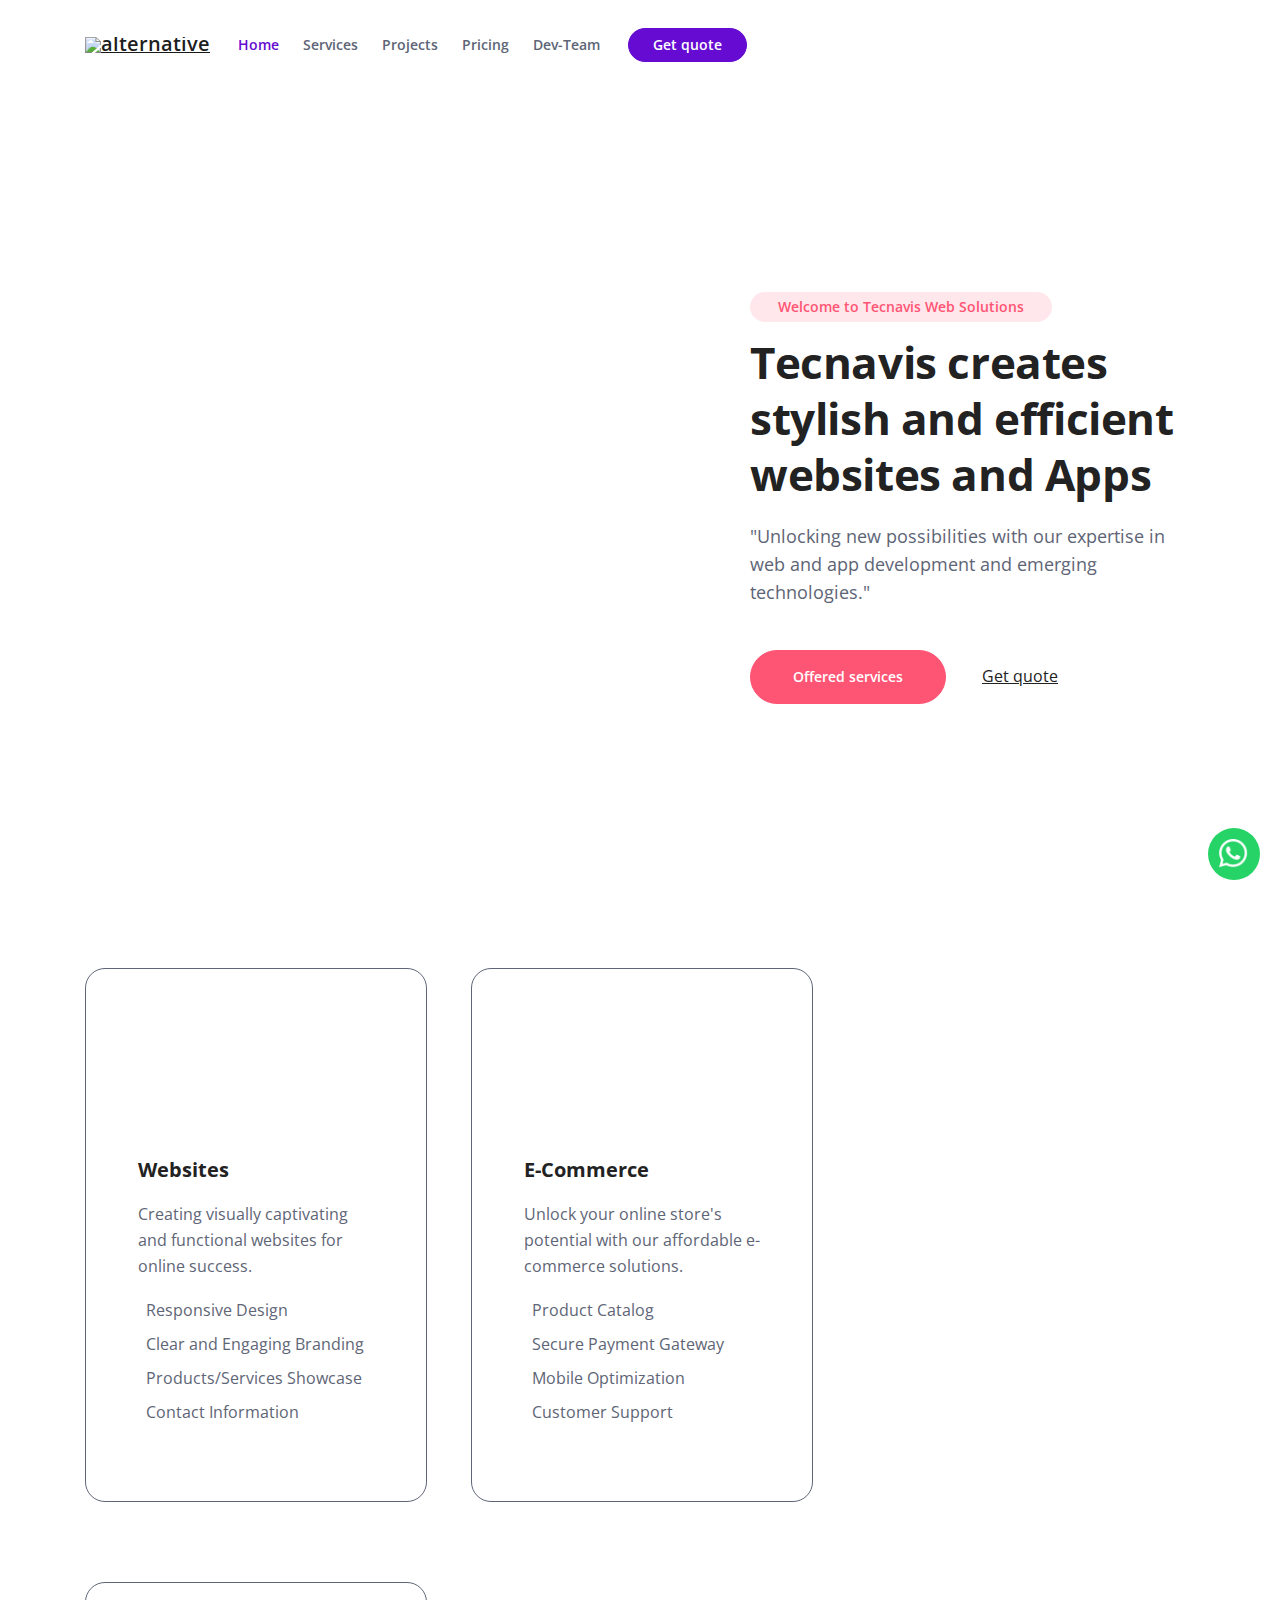
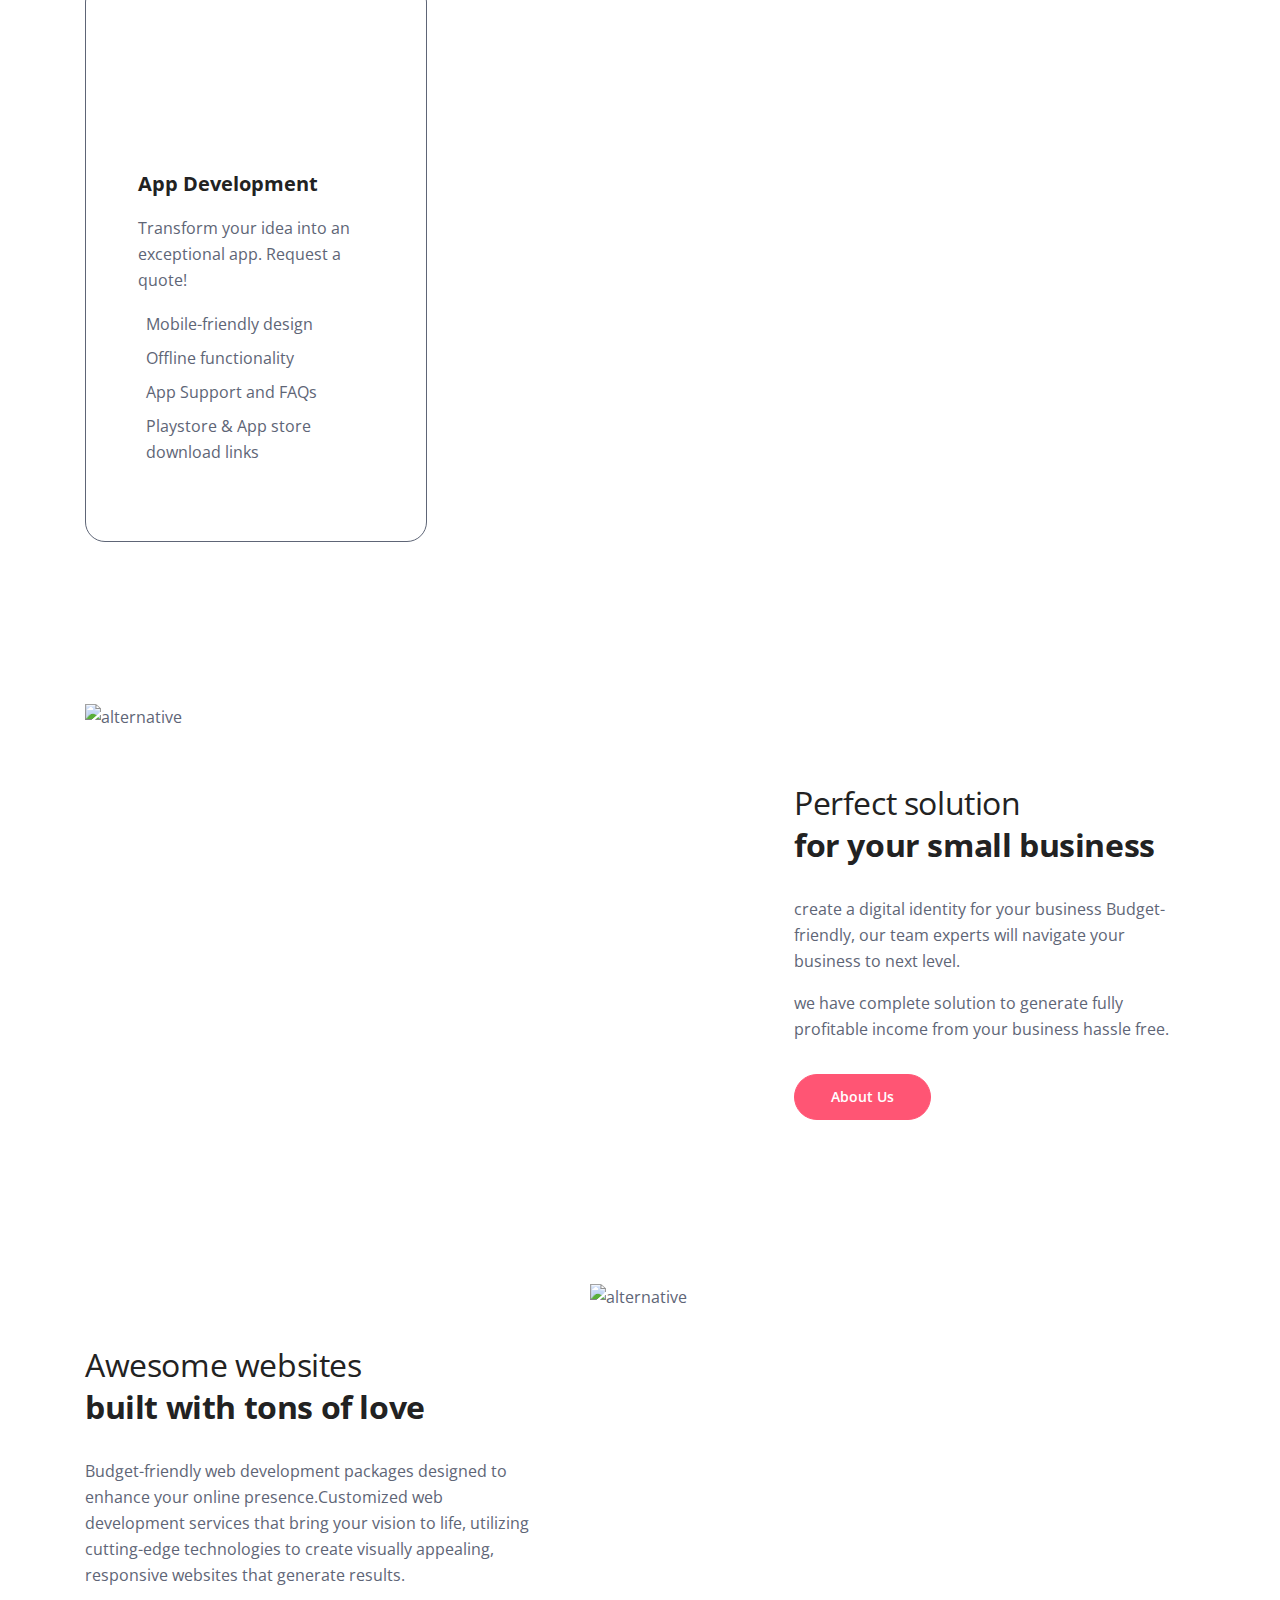
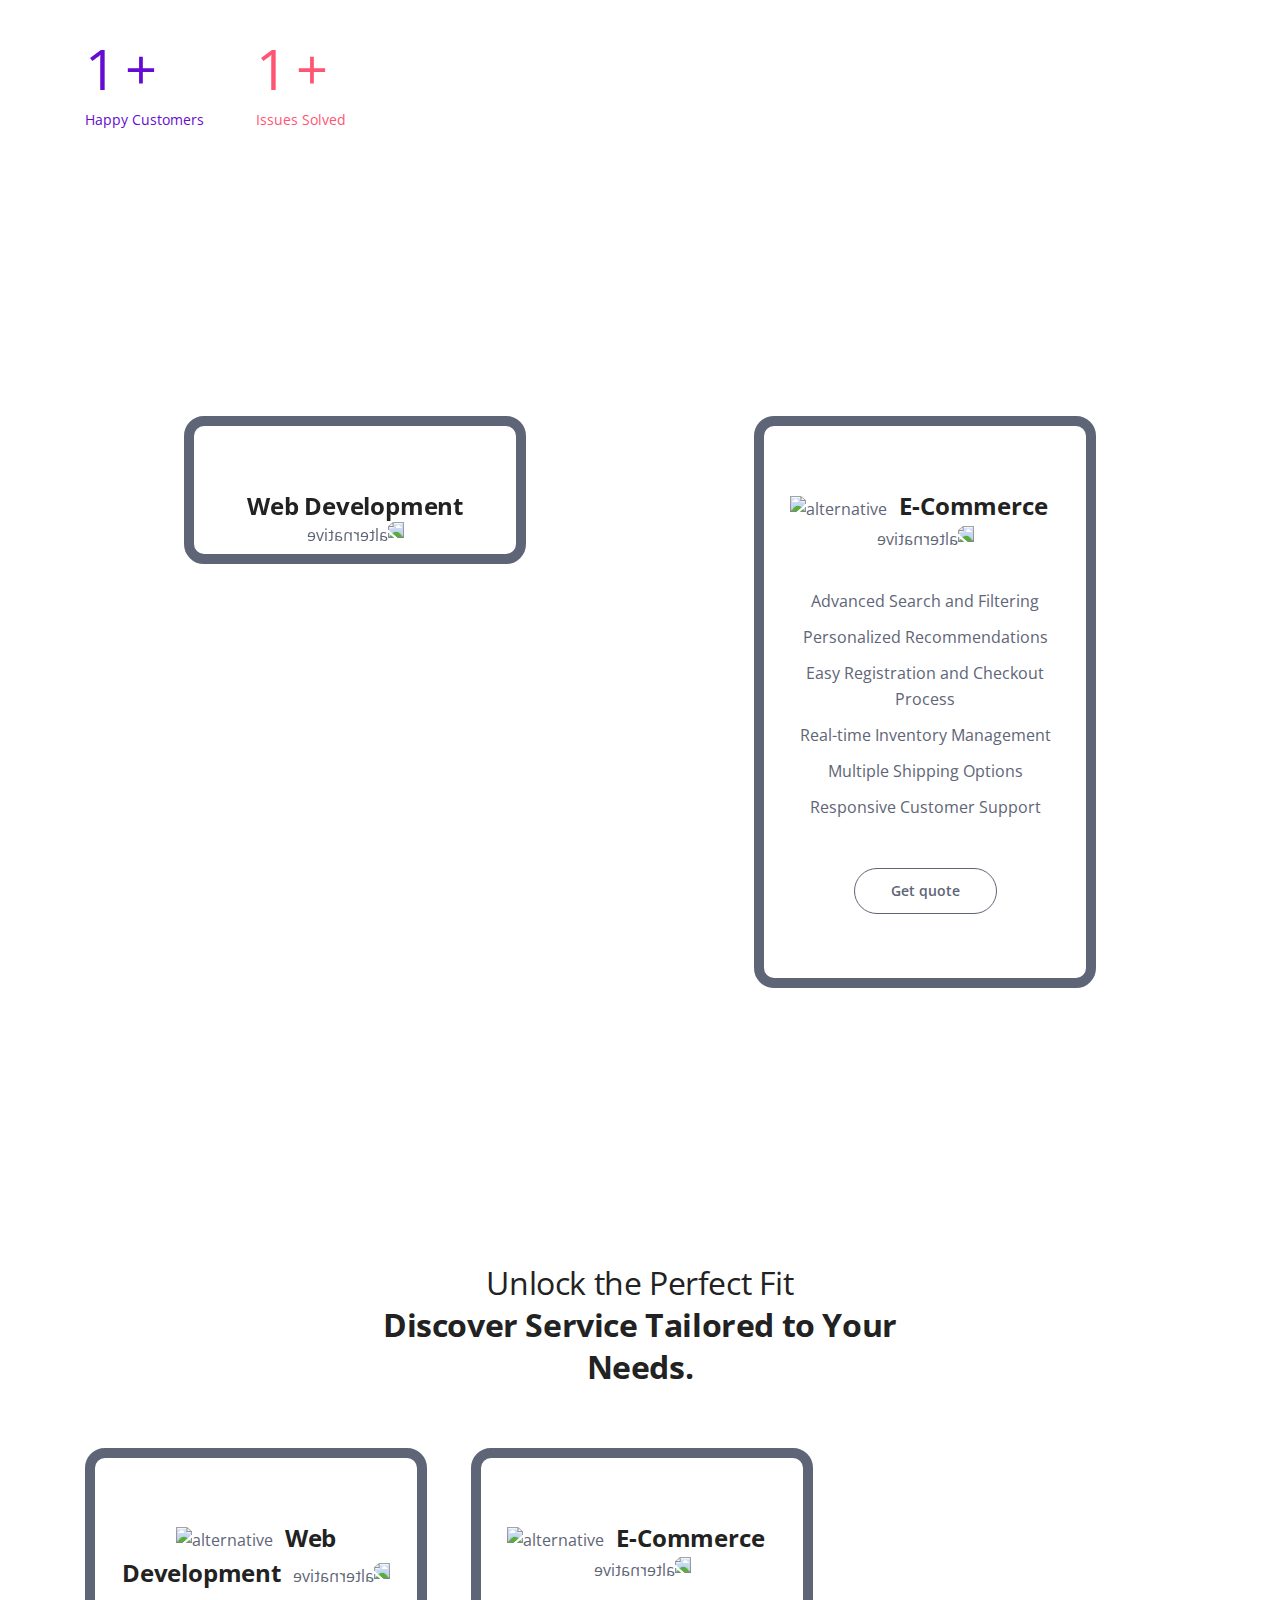
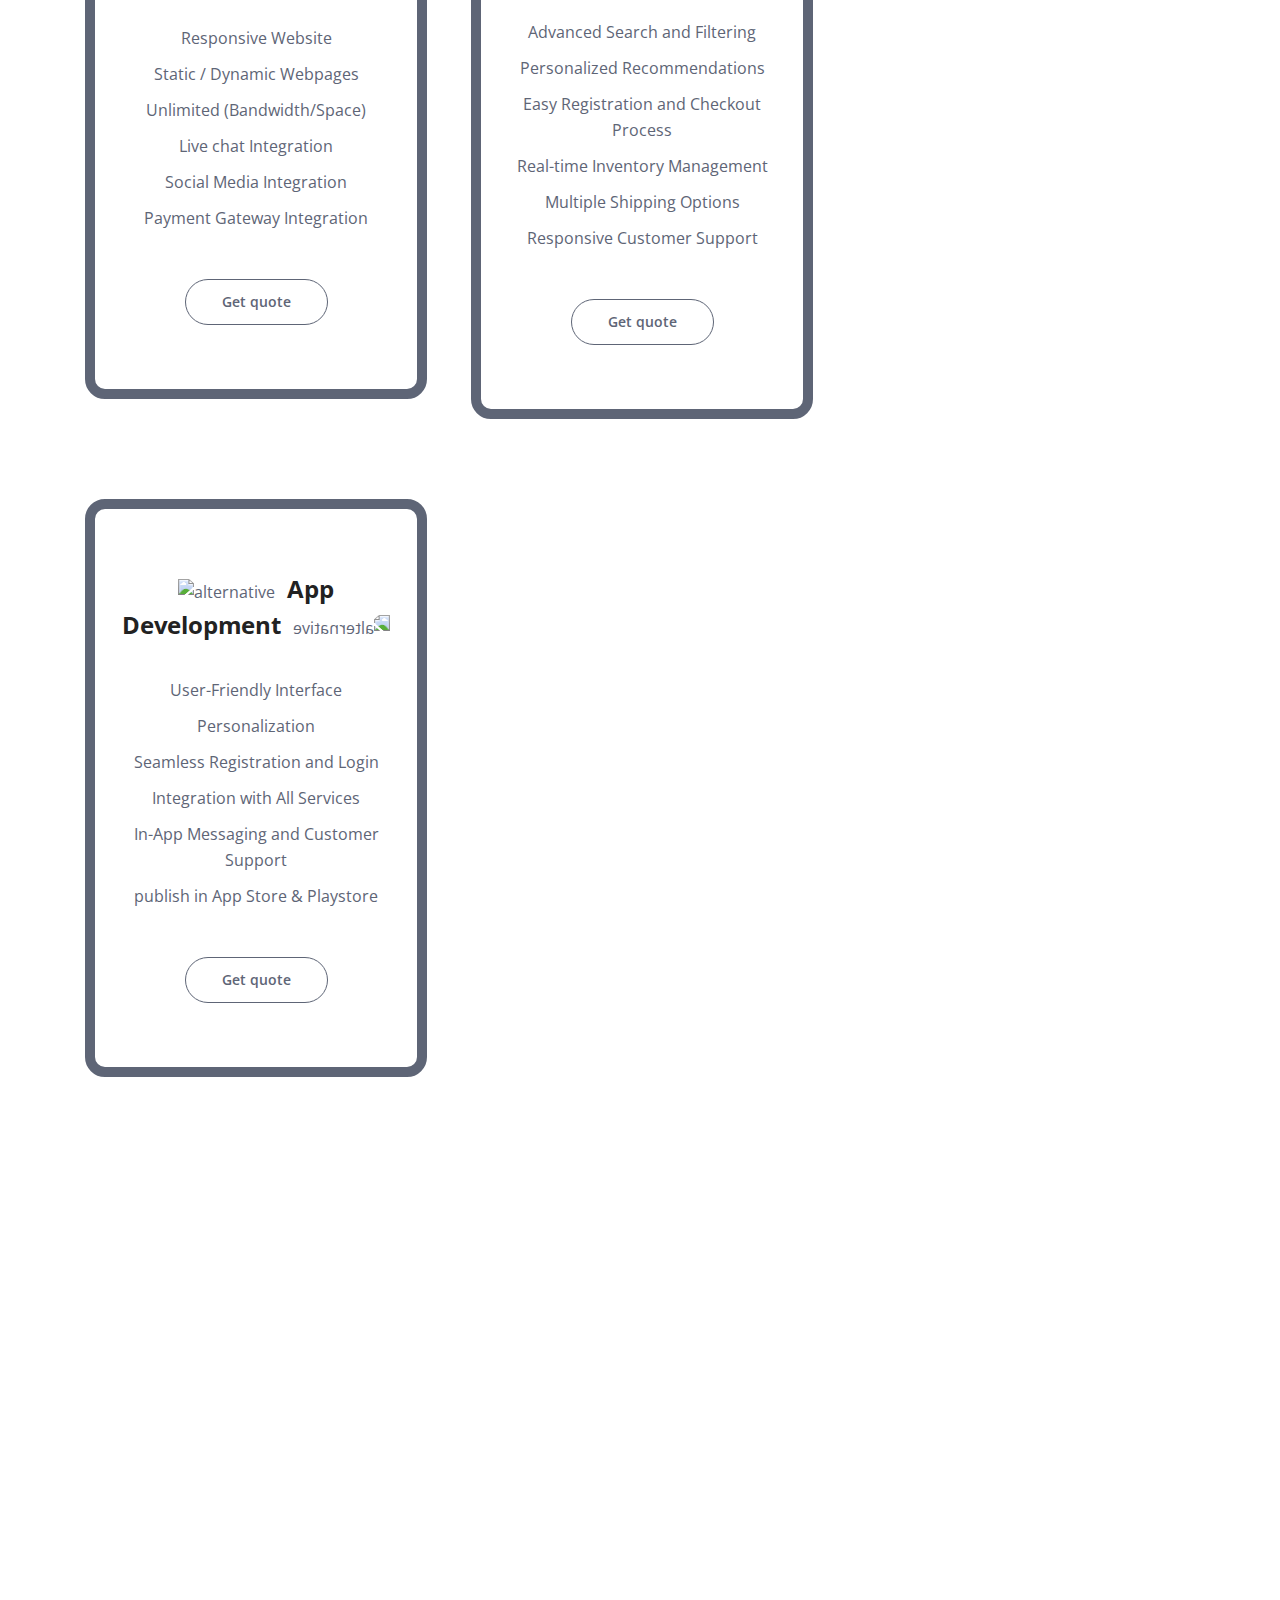
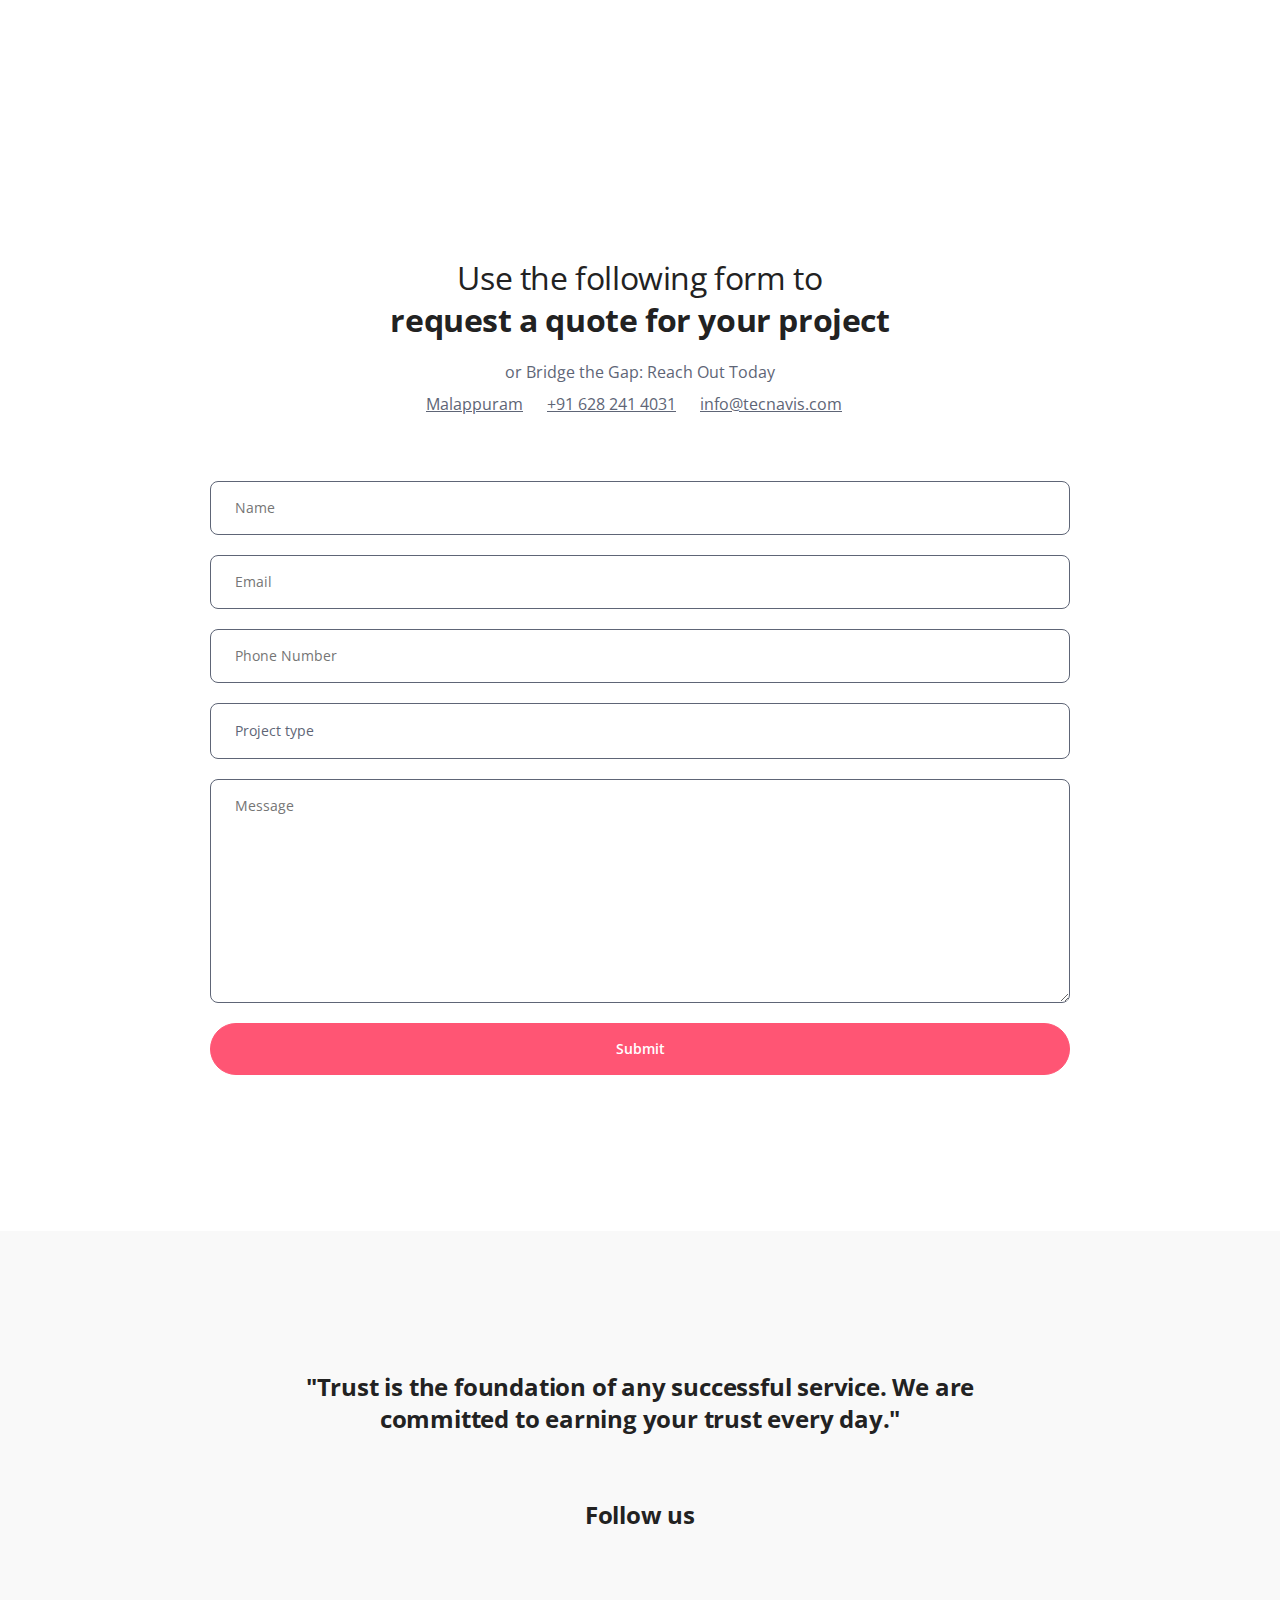
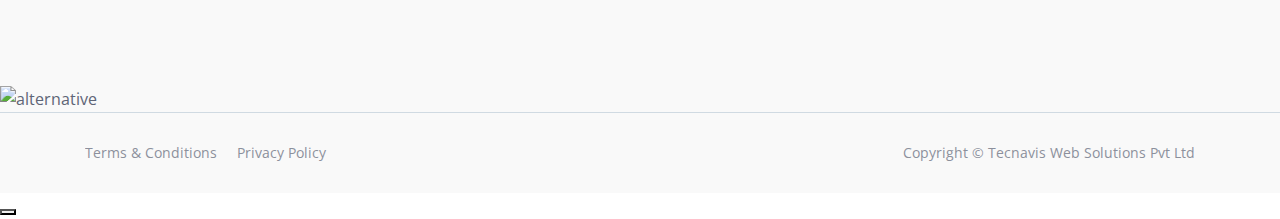
==== commit ec0e3798: "Update index.html" ====
--- a/index.html
+++ b/index.html
@@ -19,7 +19,7 @@
     <meta name="twitter:card" content="summary_large_image"> <!-- to have large image post format in Twitter -->
 
     <!-- Webpage Title -->
-    <title>Tecnavis</title>
+    <title>TecBGFFDGDNFGMH  navis</title>
 
     <!-- Styles -->
     <link href="https://fonts.googleapis.com/css2?family=Open+Sans:ital,wght@0,400;0,600;0,700;1,400&display=swap"
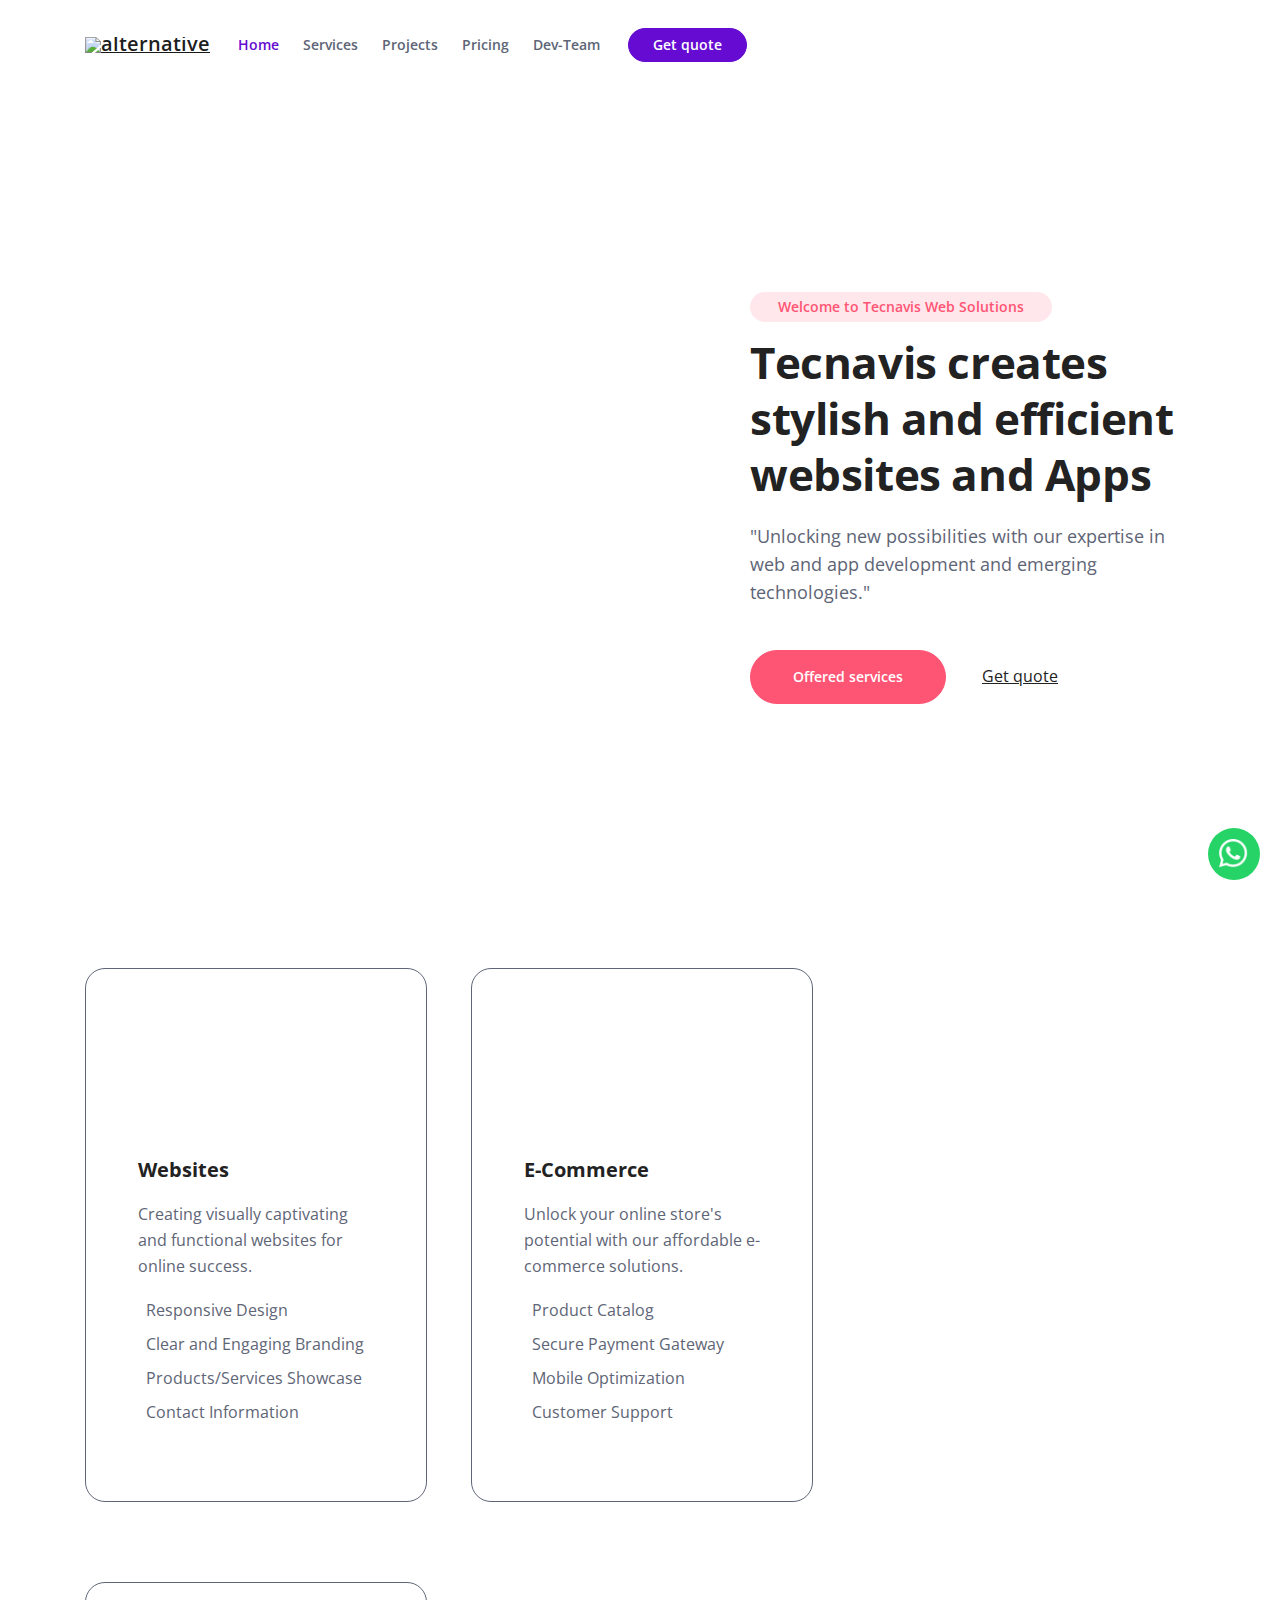
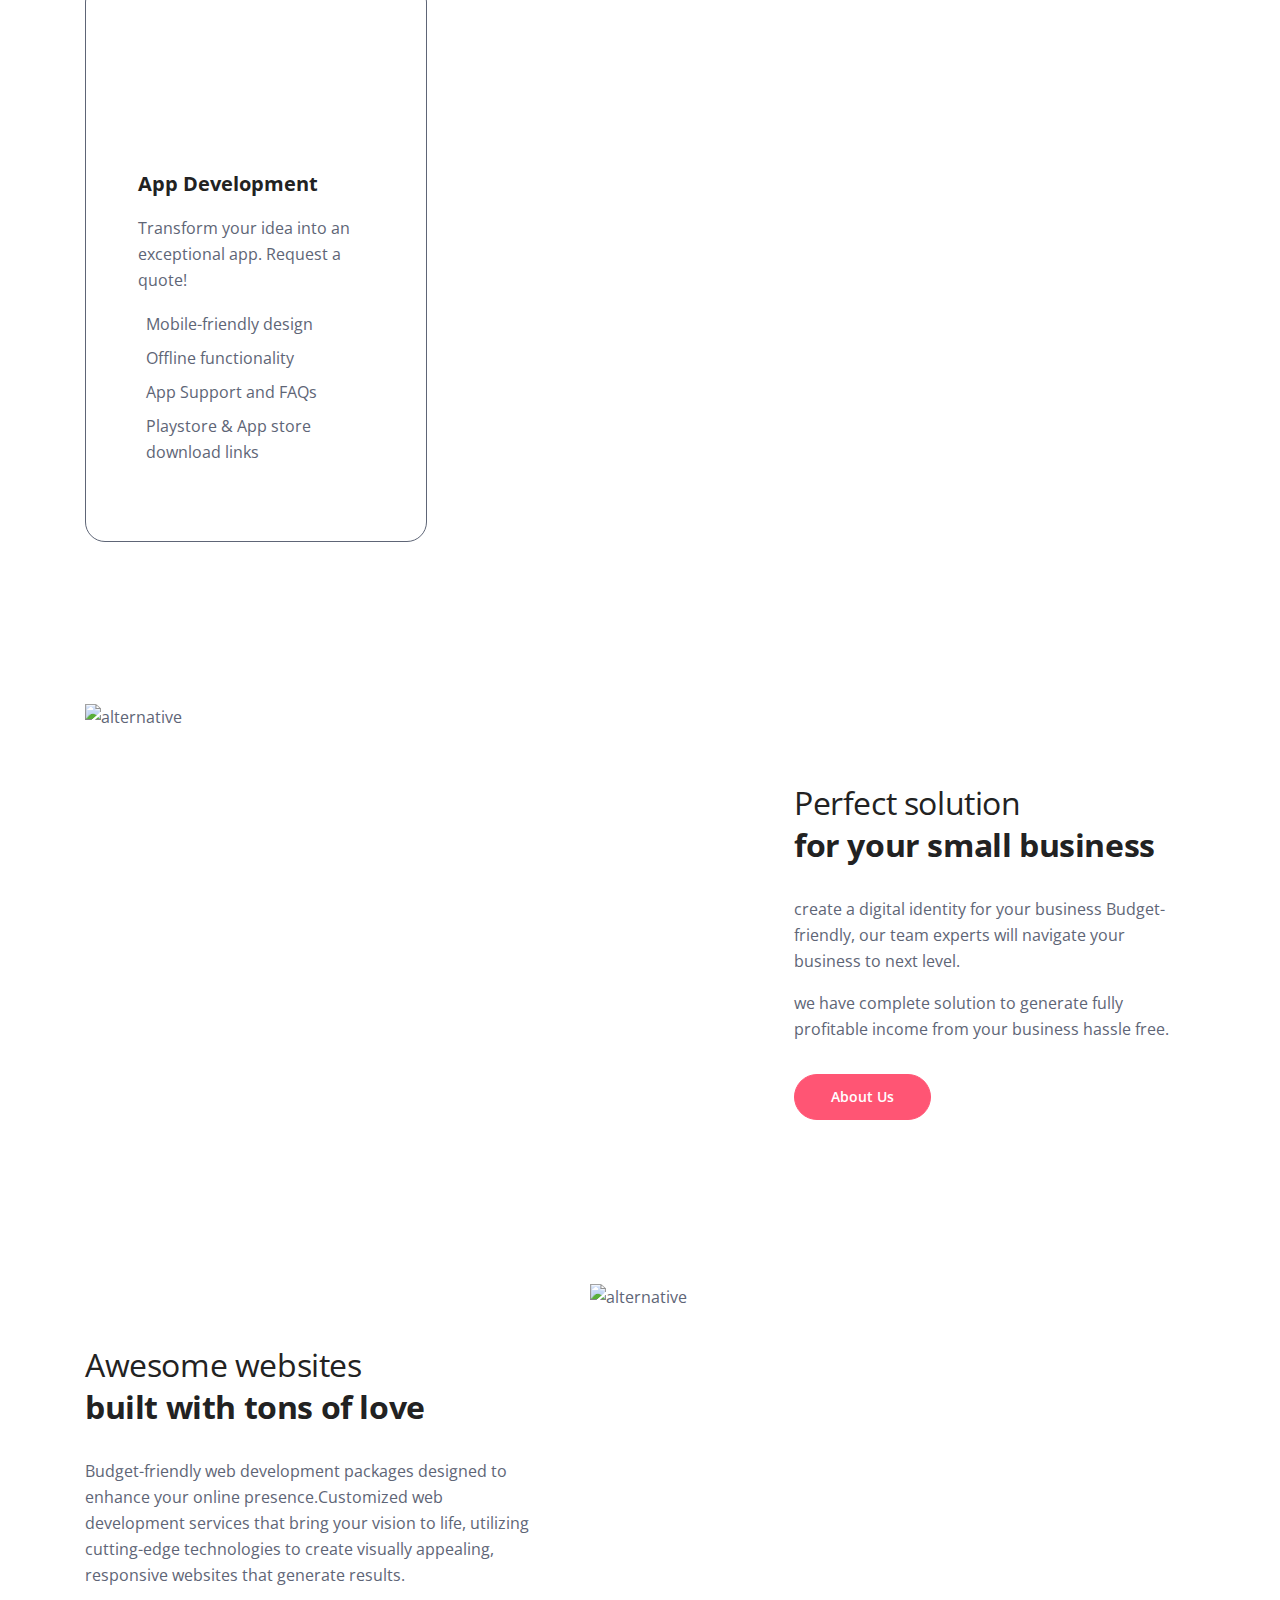
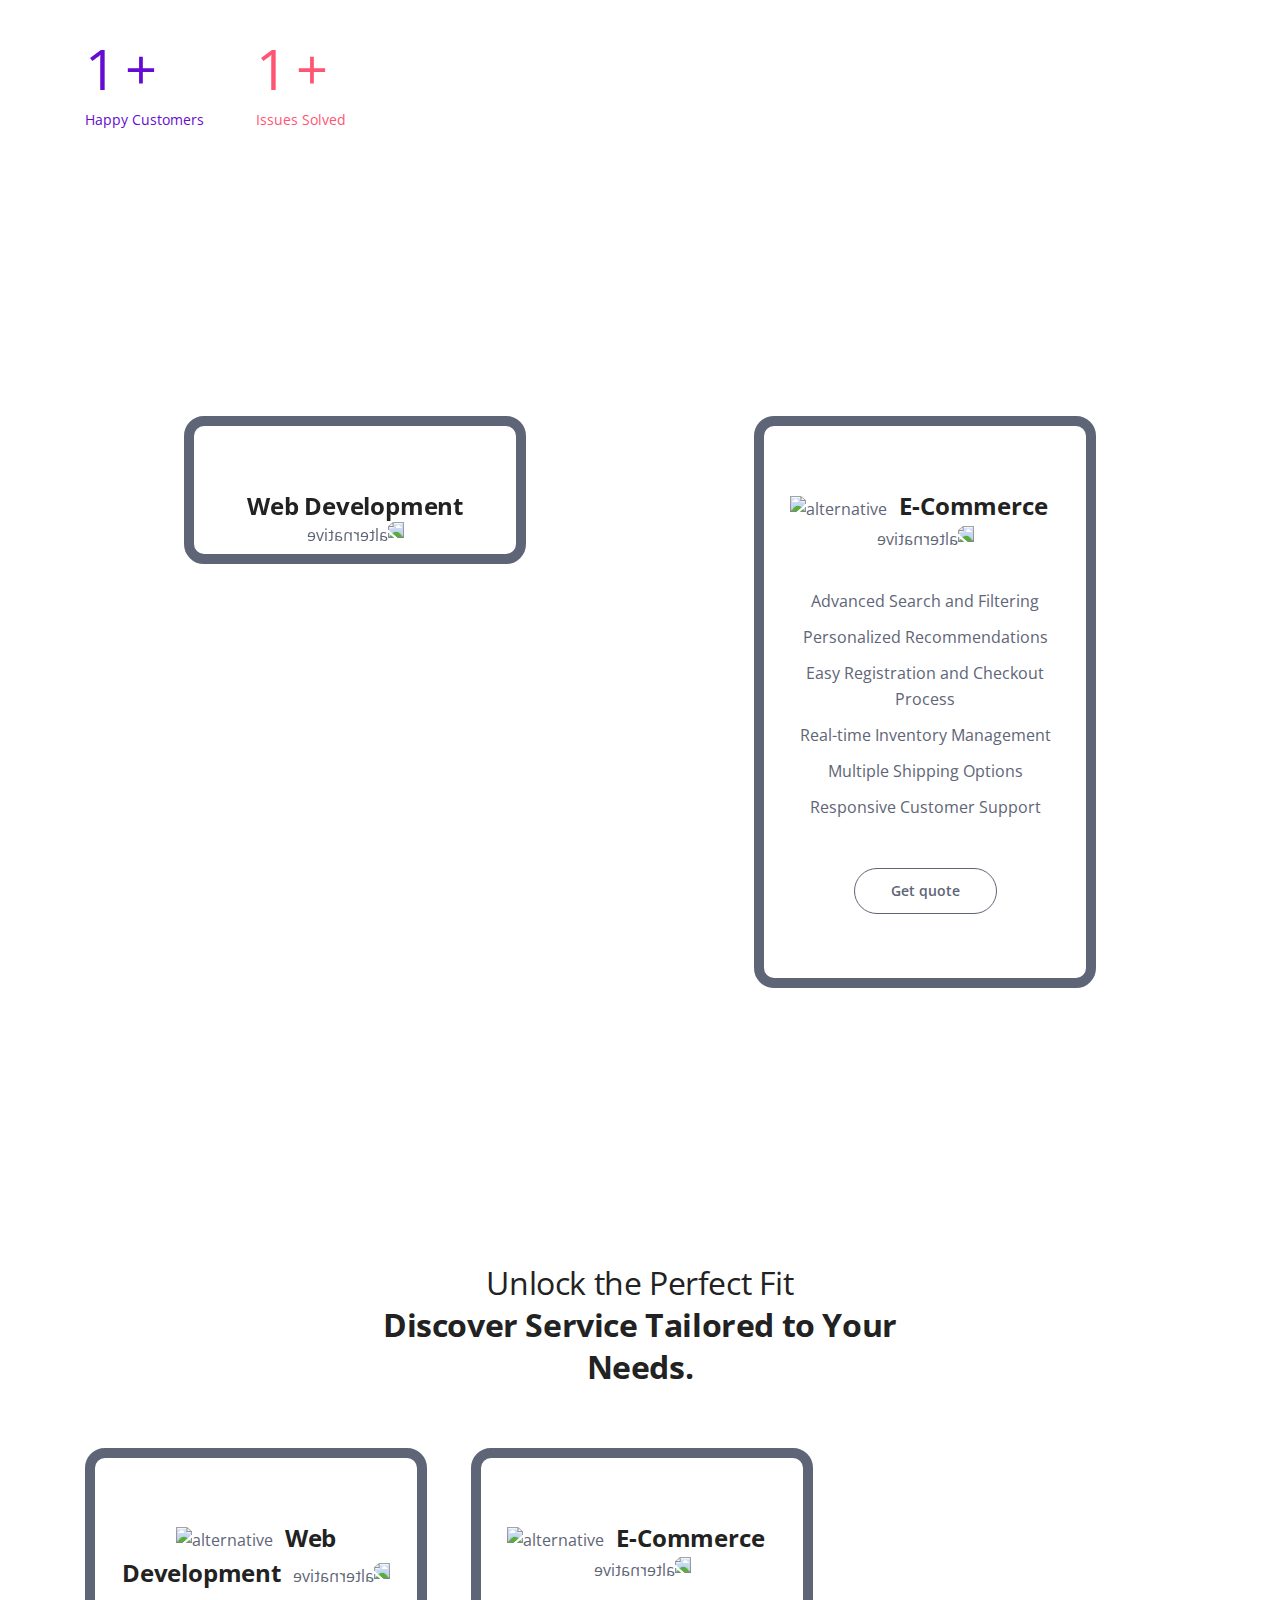
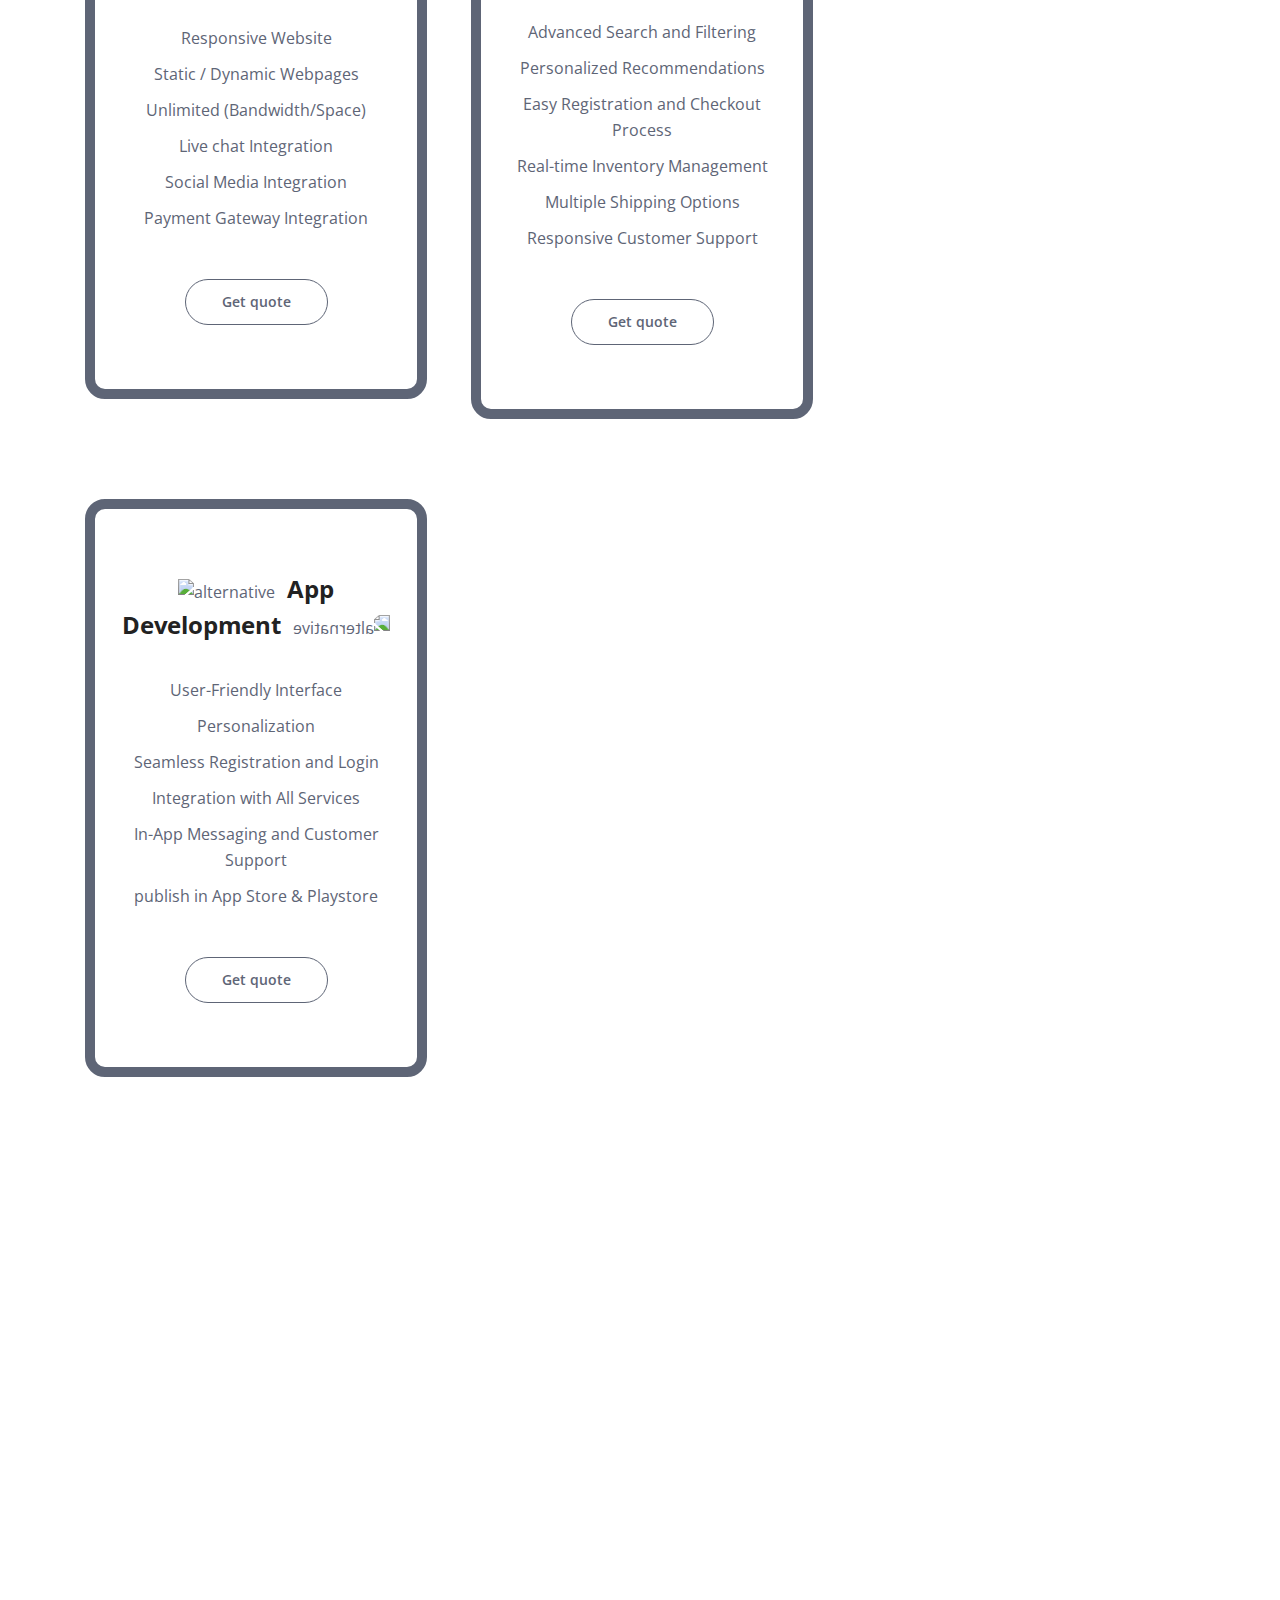
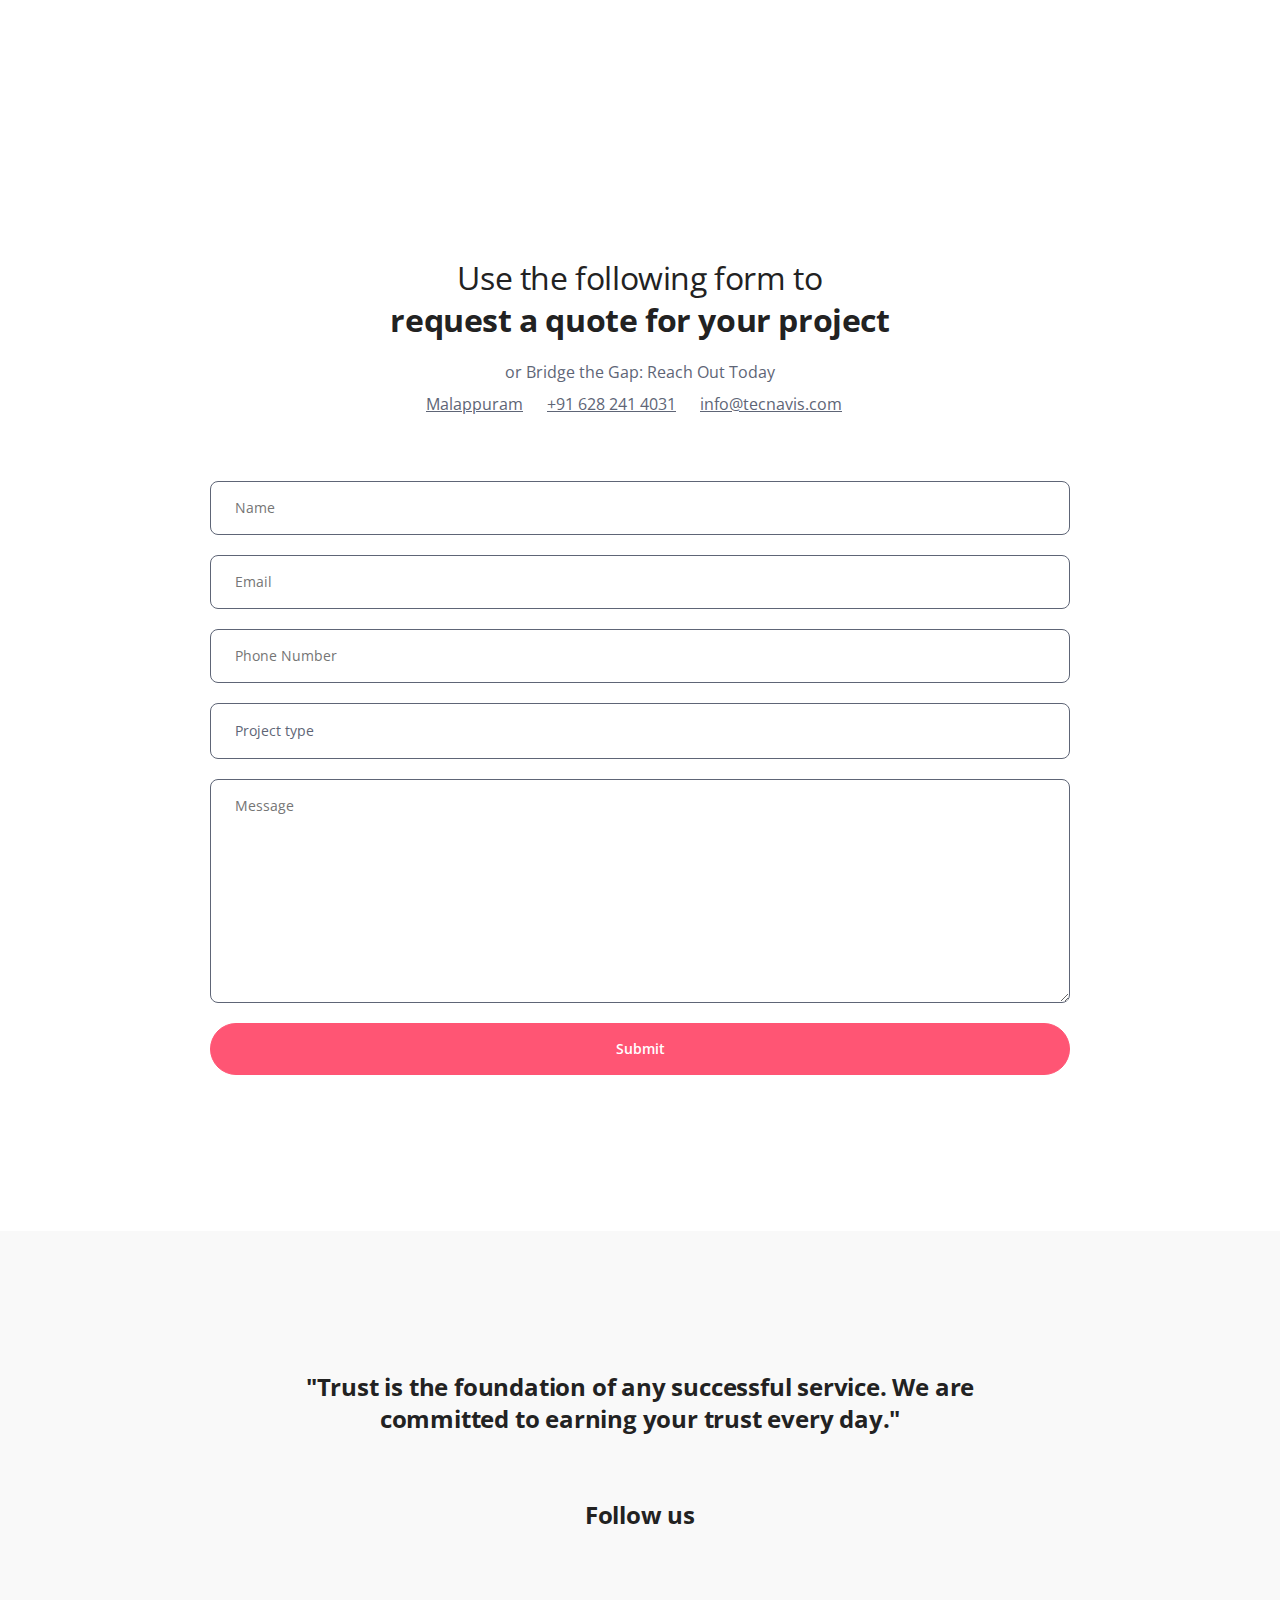
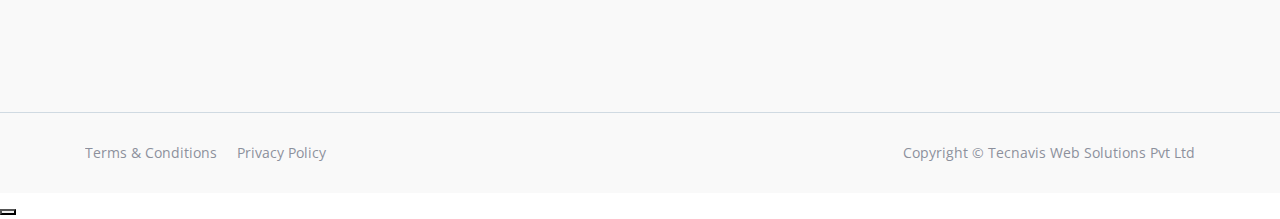
==== commit f0d1a422: "submit button" ====
--- a/index.html
+++ b/index.html
@@ -19,7 +19,7 @@
     <meta name="twitter:card" content="summary_large_image"> <!-- to have large image post format in Twitter -->
 
     <!-- Webpage Title -->
-    <title>TecBGFFDGDNFGMH  navis</title>
+    <title>Tecnavis</title>
 
     <!-- Styles -->
     <link href="https://fonts.googleapis.com/css2?family=Open+Sans:ital,wght@0,400;0,600;0,700;1,400&display=swap"
@@ -60,13 +60,13 @@
                         <a class="nav-link" href="#services">Services</a>
                     </li>
                     <li class="nav-item">
-                        <a class="nav-link" href="#projects">Projects</a>
+                        <a class="nav-link" href="#">Projects</a>
                     </li>
                     <li class="nav-item">
-                        <a class="nav-link" href="#pricing">Pricing</a>
+                        <a class="nav-link" href="#">Pricing</a>
                     </li>
                     <li class="nav-item">
-                        <a class="nav-link" href="./dev.html">Dev-Team</a>
+                        <a class="nav-link" href="#">Dev-Team</a>
                     </li>
                     <!-- <li class="nav-item dropdown">
                         <a class="nav-link dropdown-toggle" href="#" id="dropdown01" data-bs-toggle="dropdown" aria-expanded="false">Drop</a>
@@ -714,7 +714,7 @@
 
 
     <!-- Footer -->
-    <div class="footer bg-gray">
+    <div class="footer bg-gray"
         <img class="decoration-city" src="images/decoration-city.svg" alt="alternative">
         <div class="container">
             <div class="row">
--- a/css/styles.css
+++ b/css/styles.css
@@ -587,6 +587,10 @@
 
 .cards-1 .list-unstyled .flex-grow-1 {
 	margin-left: 0.5rem;
+
+}
+.flex-grow-1:hover{
+	background-color: #f5f0fa;
 }
 
 /* card hover */
@@ -1165,7 +1169,9 @@
 	padding: 1.25rem 1.25rem 0.5rem 1.25rem;
 	background-color: #f9f9f9;
 }
-
+.ex-basic-1 .p100{
+	margin-top: 150px;
+}
 .ex-cards-1 .card {
 	border: none;
 	background-color: transparent;
@@ -1705,4 +1711,82 @@
 
 .whfloat:hover {
 	background-color: #06933a;
-}+}
+#office-img{
+	border-radius:20px;
+	box-shadow: 5px 7px rgb(228, 209, 228);
+}
+#align-div-left{
+	float:left;
+	width: 50%;
+}
+align-div-right{
+	float:right;
+	width: 50%;
+}
+#img-adj{
+	margin-top: 50px;
+	margin-left:250px ;
+	width: 360px;
+}
+.quo-te{
+	list-style:circle;
+}
+ul b{
+	color: #a492bb;
+}
+
+
+.pad {
+	padding-top:4rem;
+	width:90%;
+  }
+  
+  .g-card {
+	box-shadow: rgba(46, 61, 73, 0.15) 8px 10px 20px 0px;
+	  box-sizing: border-box;
+	  color: rgb(82, 92, 101);
+	border-radius: 6px 6px 6px 6px;
+	caret-color: rgb(82, 92, 101);
+	  background: rgb(255, 255, 255) none repeat scroll 0% 0% / auto padding-box border-box;
+	border-top: 3px solid #02b3e4;
+  }
+  .g-card h4{
+	text-align:center;
+  }
+  .g-card img {
+	box-shadow: rgba(46, 61, 73, 0.15) 8px 10px 20px 0px;
+	border-radius: 50% 50% 50% 50%;
+	margin: -30px auto auto auto;
+	display:block;
+  }
+  .carousel .carousel-item>img {
+	  width: initial;
+  }
+  .carousel .carousel-item>p {
+	padding:1rem;
+	text-align-last:center;
+  }
+  .carousel {
+	height:100vh;
+  }
+  .carousel .carousel-item {
+	height:initial;
+  }
+  .carousel .carousel-item {
+	width:40%;
+  }
+  .pad.hide-on-med-and-up .g-card{
+	margin-top:1rem;
+	margin-bottom:2rem;
+  }
+  .abt-align{
+	align-items: end;
+	justify-conte	nt: end;
+	display: flex;
+	font-family: 'Gill Sans', 'Gill Sans MT', Calibri, 'Trebuchet MS', sans-serif;
+  }
+  .tec-font{
+	font-family: Impact, Haettenschweiler, 'Arial Narrow Bold', sans-serif;
+	font-style: inherit;
+  }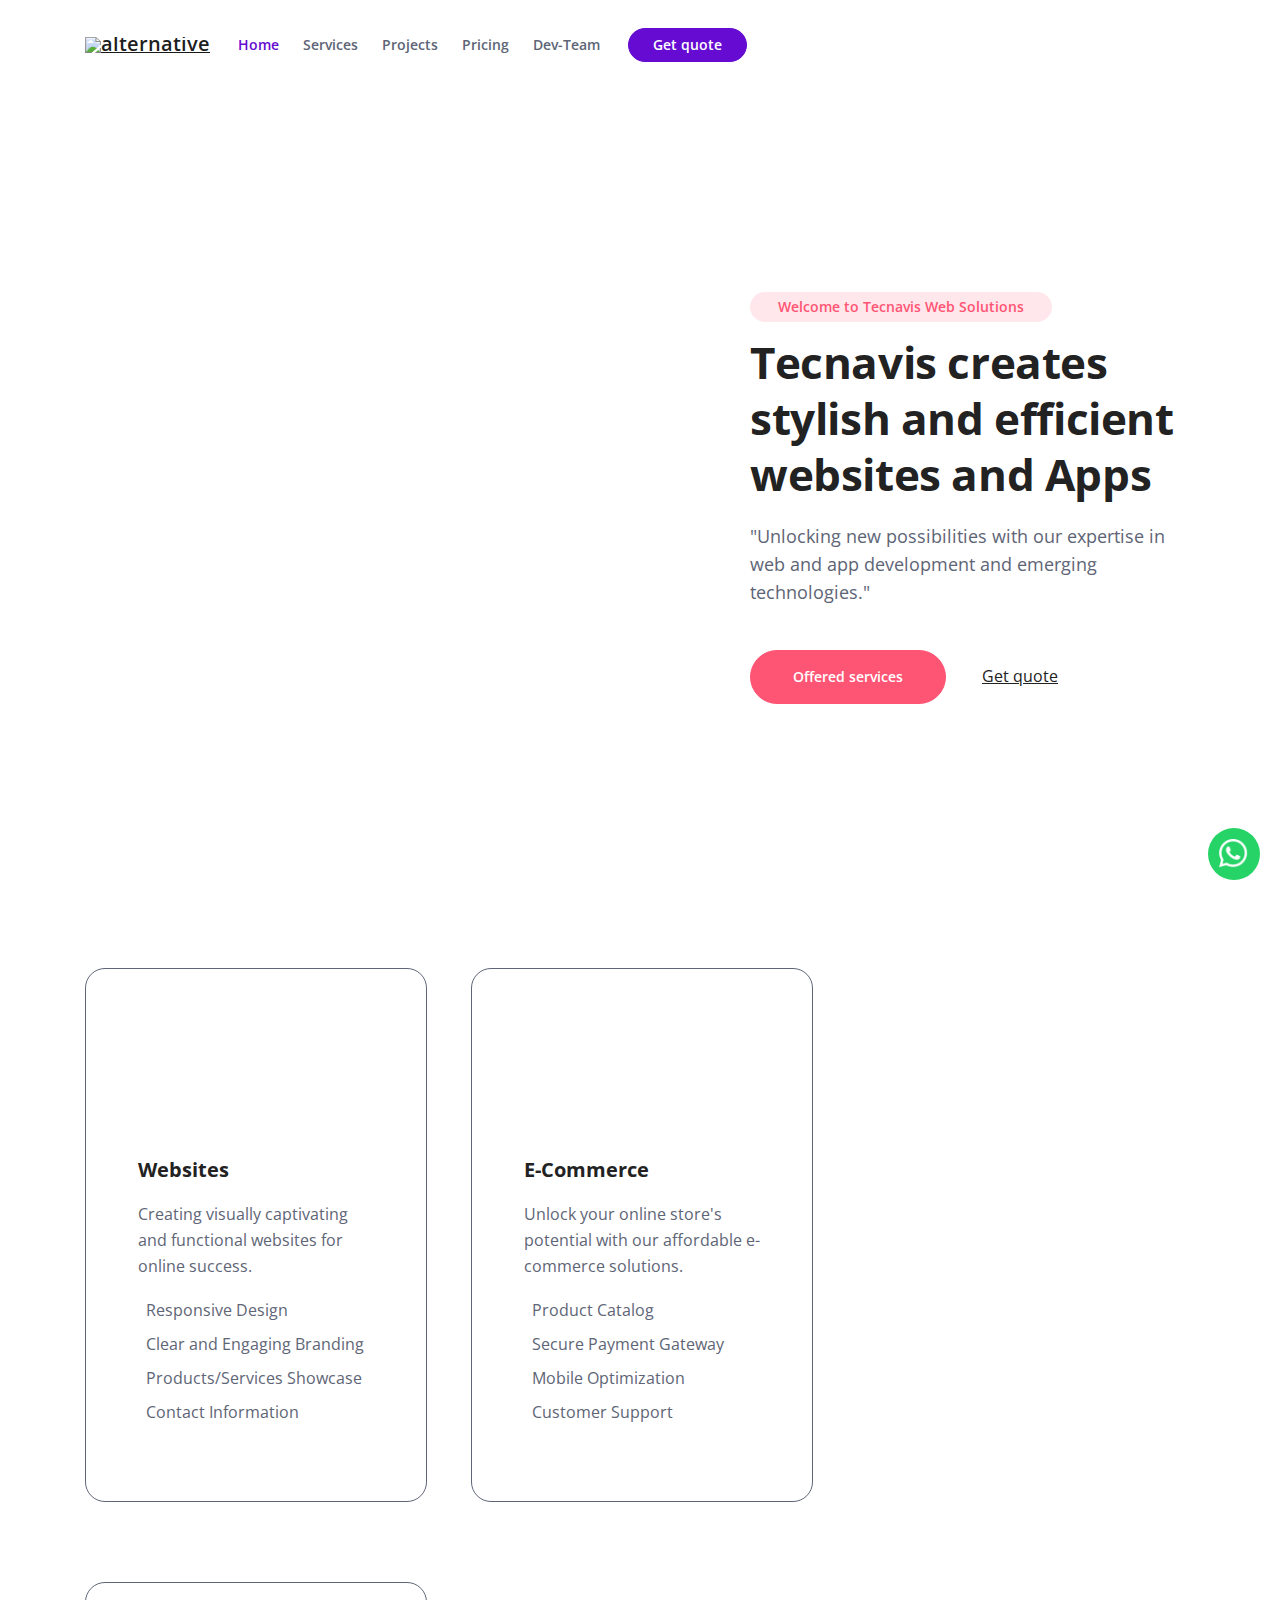
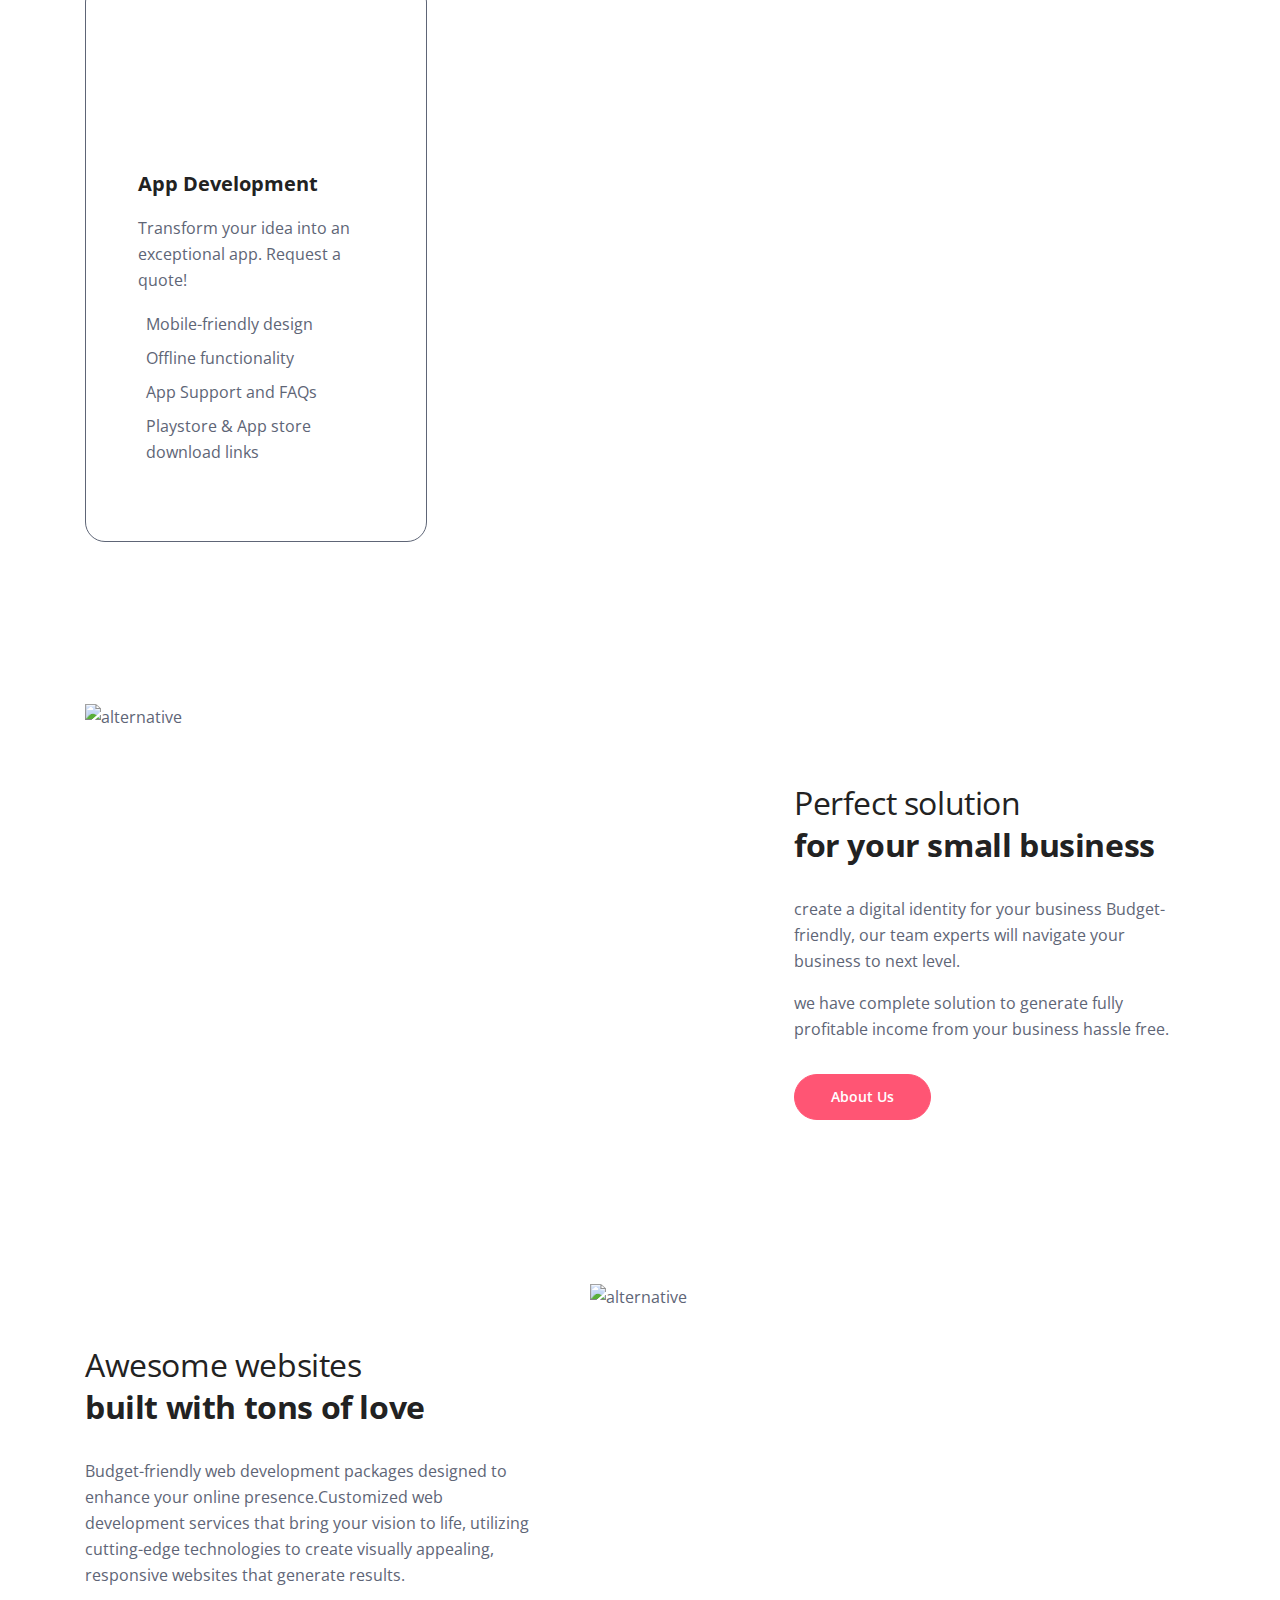
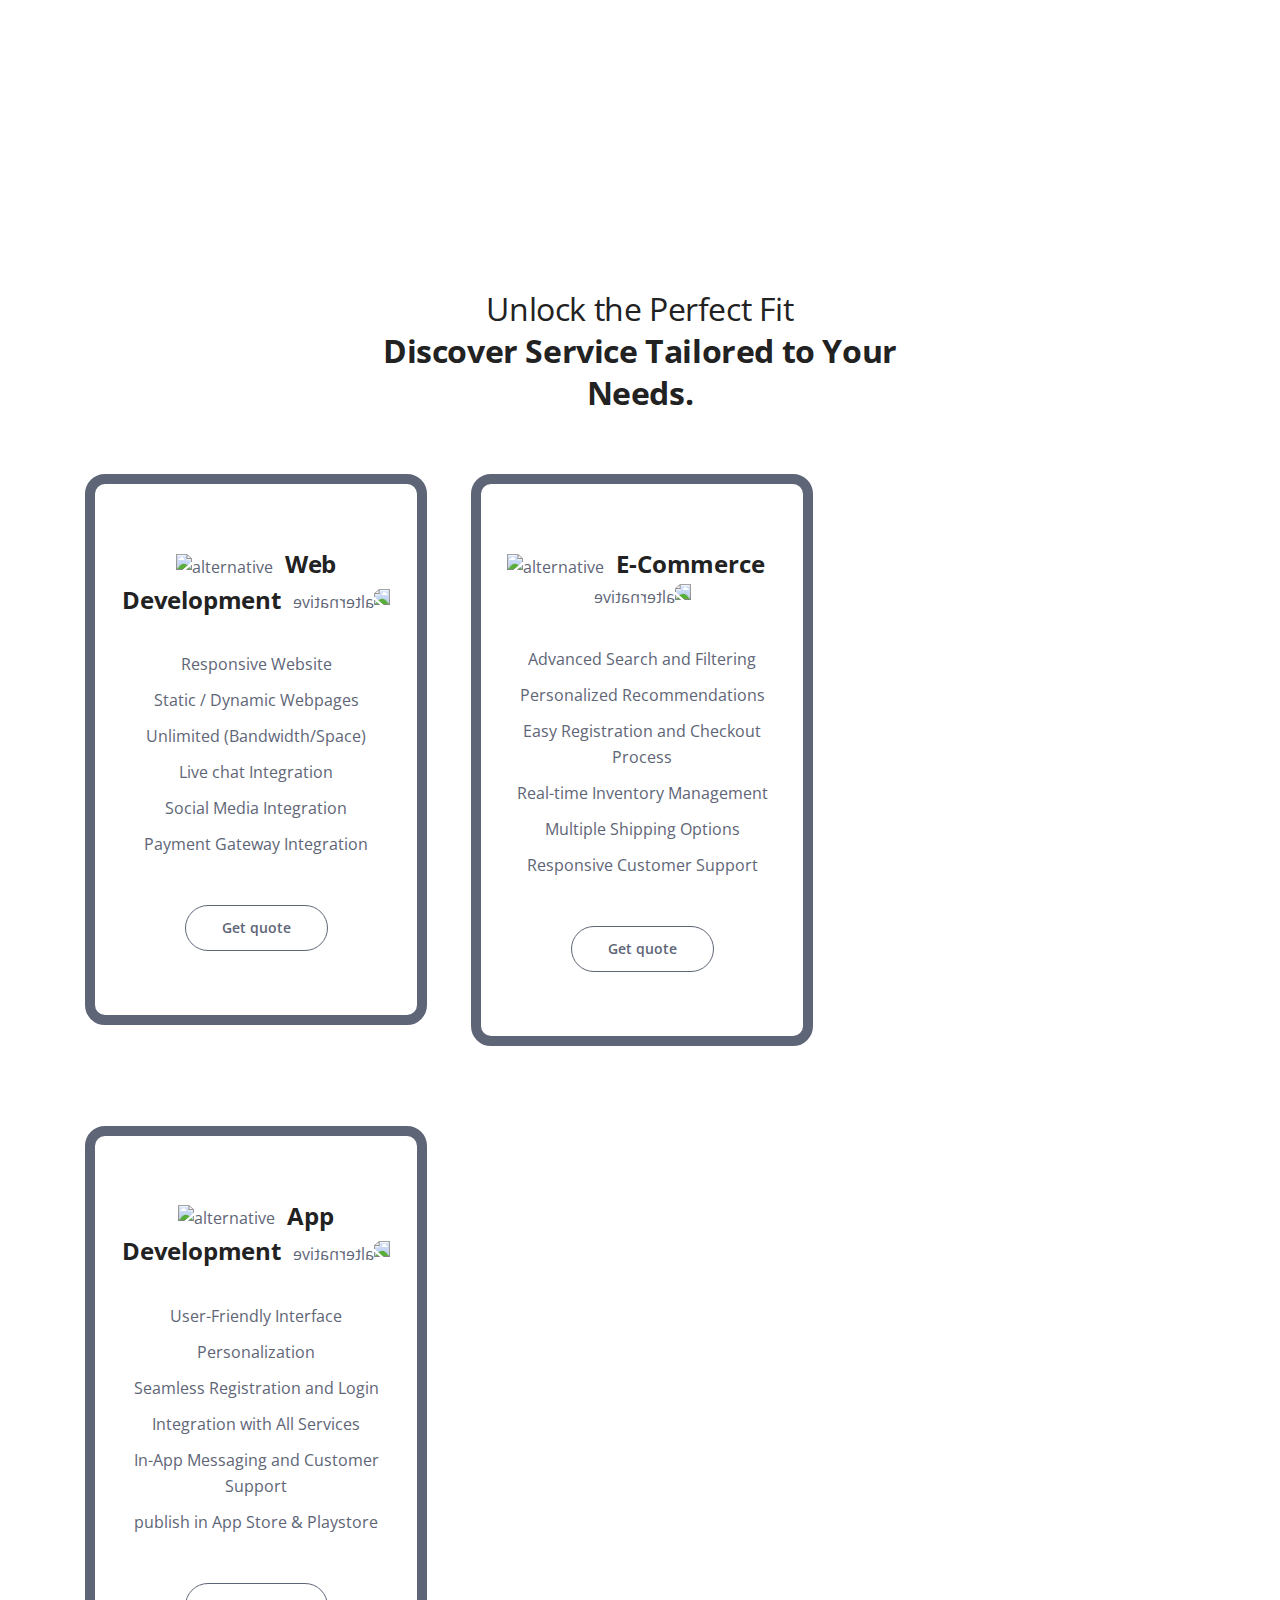
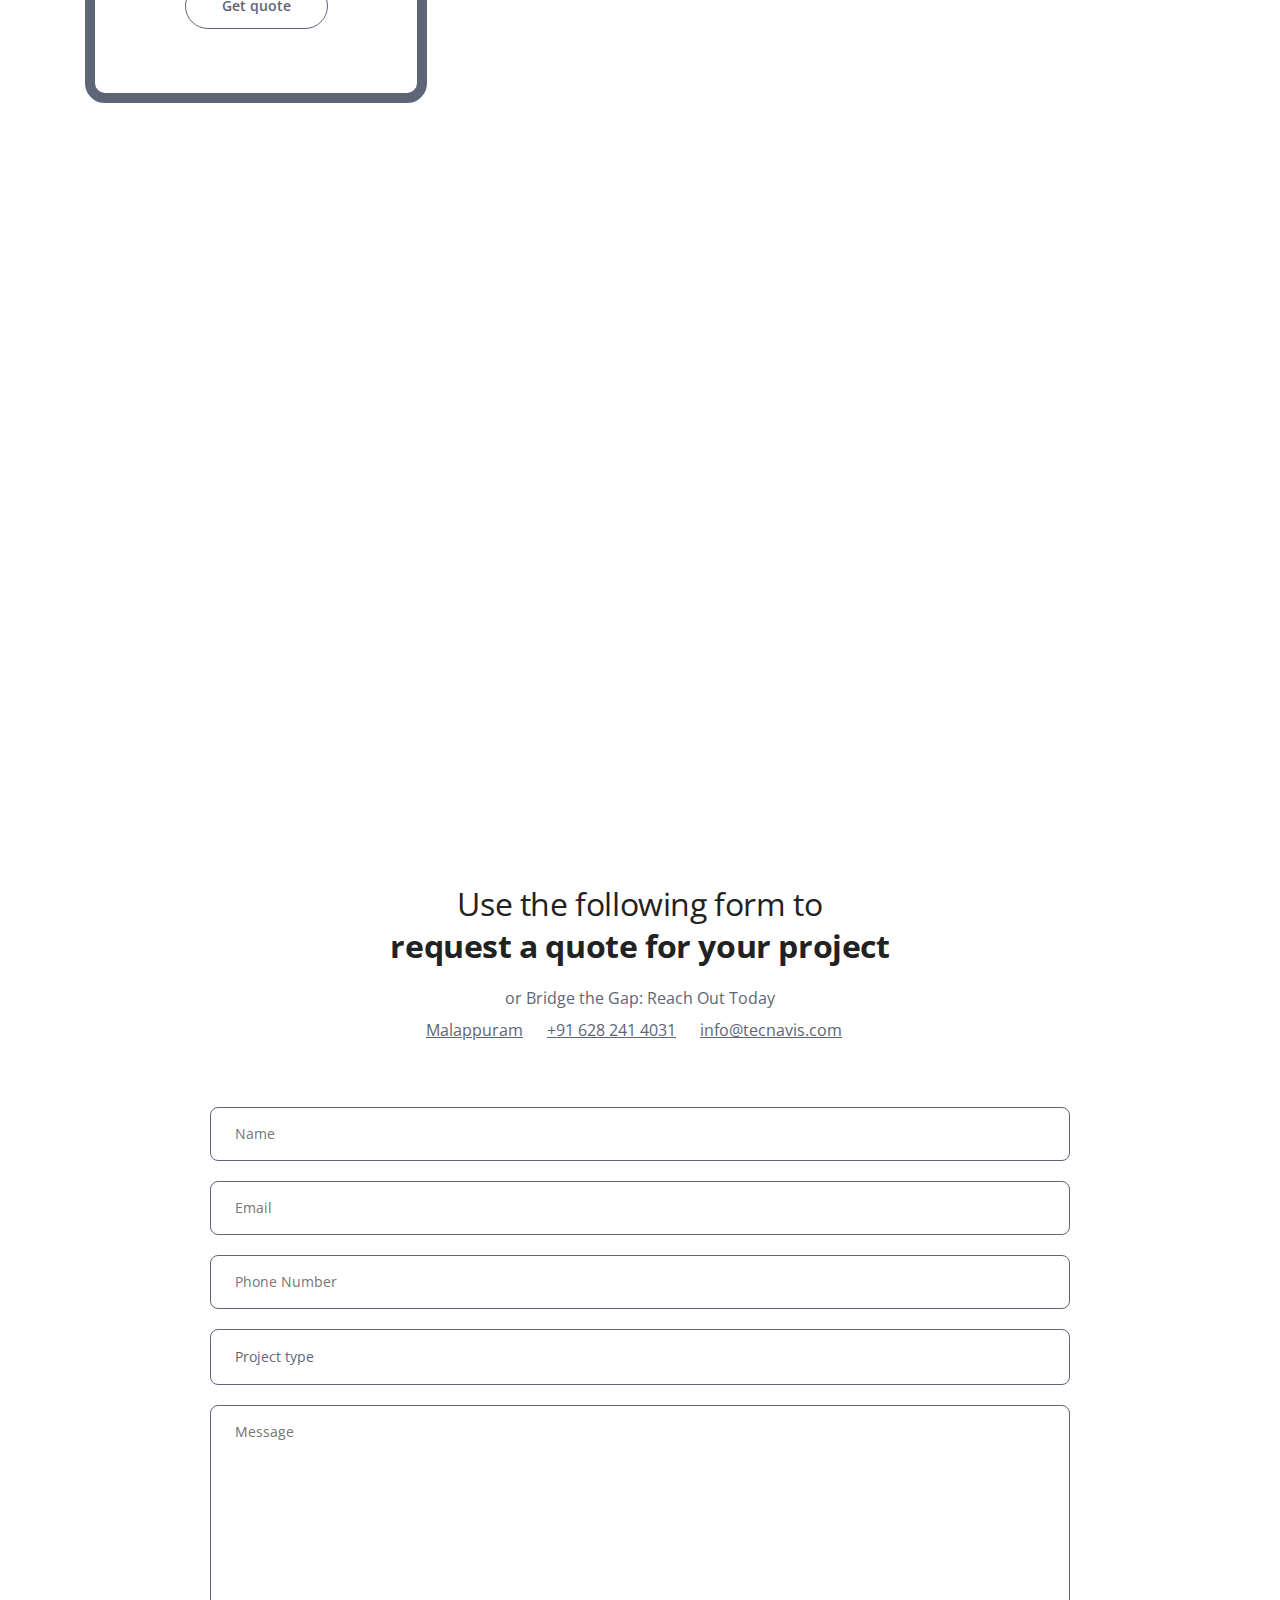
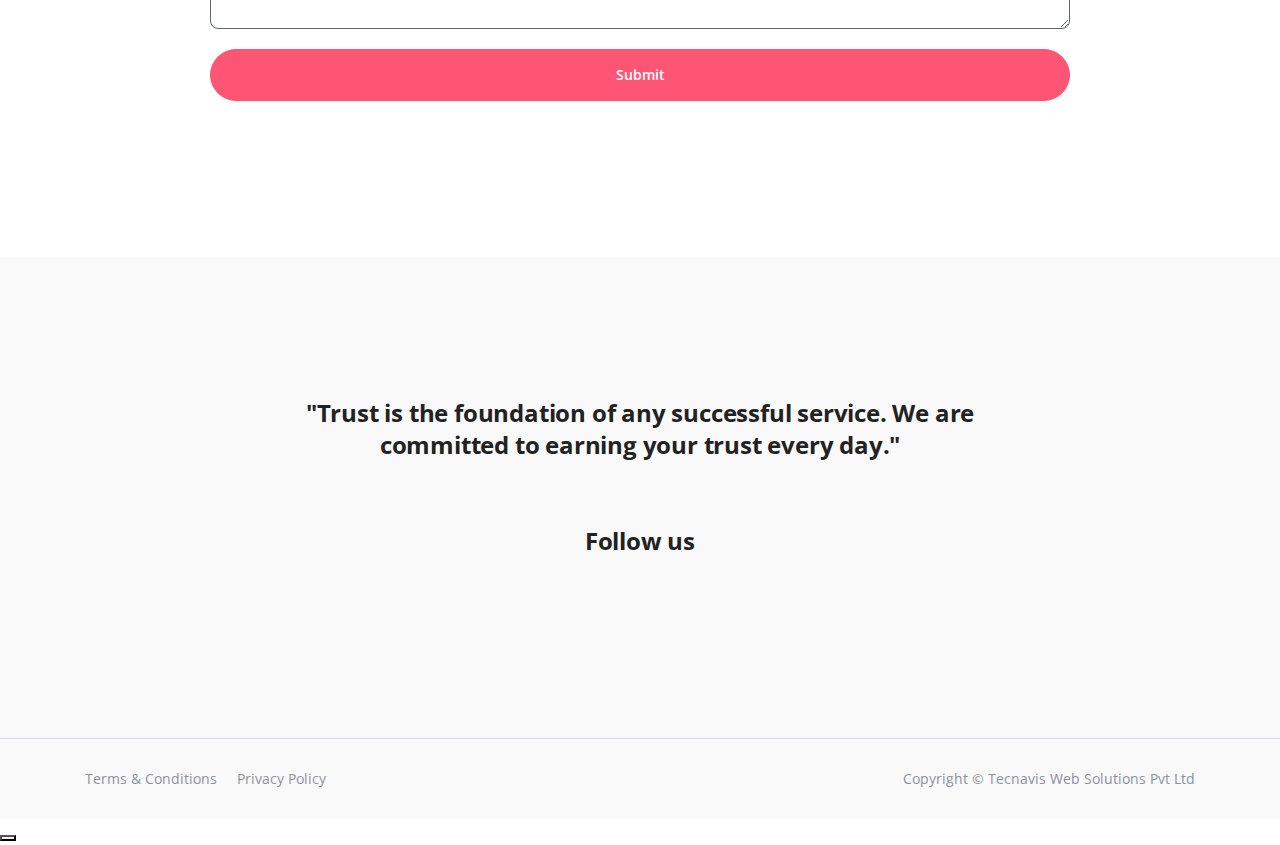
==== commit 69ae201c: "update" ====
--- a/index.html
+++ b/index.html
@@ -7,7 +7,8 @@
 
     <!-- SEO Meta Tags -->
     <meta name="description" content="Your description">
-    <meta name="author" content="Your name">
+    <meta name="author" content="Tecnavis">
+    <link rel="shortcut icon" href="/images/favicon.png" type="image/x-icon"> 
 
     <!-- OG Meta Tags to improve the way the post looks when you share the page on Facebook, Twitter, LinkedIn -->
     <meta property="og:site_name" content="" /> <!-- website name -->
@@ -22,12 +23,12 @@
     <title>Tecnavis</title>
 
     <!-- Styles -->
-    <link href="https://fonts.googleapis.com/css2?family=Open+Sans:ital,wght@0,400;0,600;0,700;1,400&display=swap"
-        rel="stylesheet">
+    <link href="https://fonts.googleapis.com/css2?family=Open+Sans:ital,wght@0,400;0,600;0,700;1,400&display=swap" rel="stylesheet">
     <link href="css/bootstrap.min.css" rel="stylesheet">
     <link href="css/fontawesome-all.min.css" rel="stylesheet">
     <link href="css/swiper.css" rel="stylesheet">
     <link href="css/styles.css" rel="stylesheet">
+    <link href="css/style.css" rel="stylesheet">
 
     <!-- Favicon  -->
     <link rel="icon" href="images/favicon.png">
@@ -40,8 +41,7 @@
         <div class="container">
 
             <!-- Image Logo -->
-            <a class="navbar-brand logo-image" href="index.html"><img src="images/logo landscape purple.png"
-                    alt="alternative"></a>
+            <a class="navbar-brand logo-image" href="index.html"><img src="images/logo landscape purple.png" alt="alternative"></a>
 
             <!-- Text Logo - Use this if you don't have a graphic logo -->
             <!-- <a class="navbar-brand logo-text" href="index.html">Zinc</a> -->
@@ -63,10 +63,10 @@
                         <a class="nav-link" href="#">Projects</a>
                     </li>
                     <li class="nav-item">
-                        <a class="nav-link" href="#">Pricing</a>
+                        <a class="nav-link" href="#Pricing">Pricing</a>
                     </li>
                     <li class="nav-item">
-                        <a class="nav-link" href="#">Dev-Team</a>
+                        <a class="nav-link" href="#Devteam">Dev-Team</a>
                     </li>
                     <!-- <li class="nav-item dropdown">
                         <a class="nav-link dropdown-toggle" href="#" id="dropdown01" data-bs-toggle="dropdown" aria-expanded="false">Drop</a>
@@ -121,7 +121,7 @@
                 <div class="col-lg-12">
 
                     <!-- Card -->
-                    <div class="card">
+                    <div class="card col-lg-4">
                         <div class="card-icon blue">
                             <span class="far fa-file-alt"></span>
                         </div>
@@ -151,7 +151,7 @@
                     <!-- end of card -->
 
                     <!-- Card -->
-                    <div class="card">
+                    <div class="card col-lg-4">
                         <div class="card-icon yellow">
                             <span class="fas fa-solar-panel"></span>
                         </div>
@@ -181,7 +181,7 @@
                     <!-- end of card -->
 
                     <!-- Card -->
-                    <div class="card">
+                    <div class="card col-lg-4">
                         <div class="card-icon red">
                             <span class="fas fa-gift"></span>
                         </div>
@@ -305,18 +305,17 @@
                             to create visually appealing, responsive websites that generate results.</p>
 
                         <!-- Counter -->
-                        <div class="counter-container">
-                            <div class="counter-cell">
-                                <div data-purecounter-start="0" data-purecounter-end="150" data-purecounter-duration="2"
-                                    class="purecounter">1</div>
-                                <div class="counter-info">Happy Customers</div>
-                            </div> <!-- end of counter-cell -->
-                            <div class="counter-cell red">
-                                <div data-purecounter-start="0" data-purecounter-end="600" data-purecounter-duration="2"
-                                    class="purecounter">1</div>
-                                <div class="counter-info">Issues Solved</div>
-                            </div> <!-- end of counter-cell -->
-                        </div> <!-- end of counter-container -->
+                        <!-- <div class="counter-container"> -->
+                            <!-- <div class="counter-cell"> -->
+                                <!-- <div data-purecounter-start="0" data-purecounter-end="150" data-purecounter-duration="2" class="purecounter">1</div> -->
+                                <!-- <div class="counter-info">Happy Customers</div> -->
+                            <!-- </div> end of counter-cell -->
+                            <!-- <div class="counter-cell red"> -->
+                                <!-- <div data-purecounter-start="0" data-purecounter-end="600" data-purecounter-duration="2" -->
+                                    <!-- class="purecounter">1</div> -->
+                                <!-- <div class="counter-info">Issues Solved</div> -->
+                            <!-- </div> end of counter-cell -->
+                        <!-- </div> end of counter-container -->
                         <!-- end of counter -->
 
                     </div> <!-- end of text-container -->
@@ -492,67 +491,6 @@
     <!-- end of testimonials -->
 
 
-
-    <!--vision  -->
-    <div id="pricing" class="cards-2">
-        <div class="container">
-            <div class="row">
-
-                <!-- Card 1 -->
-                <div class="col-sm text-center">
-                    <div class="card">
-                      <div class="card-inner">
-                        <div class="card-front"> 
-                          <div class="card-title">
-                            
-                            <span>Web Development</span>
-                            <img class="decoration-lines flipped" src="images/decoration-lines.svg" alt="alternative">
-                          </div>
-                        </div>
-                        <div class="card-back">
-                          <div class="card-body">
-                            <p>Lorem ipsum dolor sit amet consectetur adipisicing elit. Dolores est recusandae exercitationem voluptas labore doloribus, laborum suscipit saepe corporis quasi!</p>
-                            <!--<div class="price">₹2999</div>-->
-                            <a href="#contact" class="btn-outline-reg">Get quote</a>
-                          </div>
-                        </div>
-                      </div>
-                    </div>
-                  </div>
-                  
-                <!-- end of card 1 -->
-
-                <!-- Card 2 -->
-                <div class="col-sm text-center">
-
-                    <div class="card">
-                        <div class="card-body">
-                            <div class="card-title">
-                                <img class="decoration-lines" src="images/decoration-lines.svg"
-                                    alt="alternative"><span>E-Commerce</span><img class="decoration-lines flipped"
-                                    src="images/decoration-lines.svg" alt="alternative">
-                            </div>
-                            <ul class="list-unstyled li-space-lg">
-                                <li>Advanced Search and Filtering</li>
-                                <li>Personalized Recommendations</li>
-                                <li>Easy Registration and Checkout Process</li>
-                                <li>Real-time Inventory Management</li>
-                                <li>Multiple Shipping Options</li>
-                                <li>Responsive Customer Support</li>
-                            </ul>
-                            <a href="#contact" class="btn-outline-reg">Get quote</a>
-                        </div>
-                    </div>
-                </div>
-                <!-- end of card 2-->
-
-
-            </div> <!-- end of col -->
-        </div> <!-- end of row -->
-    </div> <!-- end of container -->
-    </div>
-    <!-- end of vision  -->
-    <br><br><br>
     <!-- Pricing -->
     <div id="pricing" class="cards-2">
         <div class="container">
--- a/css/style.css
+++ b/css/style.css
@@ -0,0 +1,39 @@
+
+.media-29101 {
+  text-align: center; }
+  .media-29101 img {
+    margin-bottom: 20px;
+    border-radius: 50%;
+    width: 80px !important;
+    margin: 0 auto 40px auto; }
+  .media-29101 h3 {
+    font-size: 18px;
+    font-weight: 900 !important;
+    margin-bottom: 30px; }
+    .media-29101 h3 a {
+      color: #6c757d; }
+
+.owl-2-style .owl-nav {
+  display: none; }
+
+.owl-2-style .owl-dots {
+  text-align: center;
+  position: relative;
+  bottom: -30px; }
+  .owl-2-style .owl-dots .owl-dot {
+    display: inline-block; }
+    .owl-2-style .owl-dots .owl-dot span {
+      display: inline-block;
+      width: 7px;
+      height: 7px;
+      border-radius: 0px;
+      background: #cccccc;
+      -webkit-transition: 0.3s all cubic-bezier(0.32, 0.71, 0.53, 0.53);
+      -o-transition: 0.3s all cubic-bezier(0.32, 0.71, 0.53, 0.53);
+      transition: 0.3s all cubic-bezier(0.32, 0.71, 0.53, 0.53);
+      margin: 3px;
+      border-radius: 50%; }
+    .owl-2-style .owl-dots .owl-dot.active span {
+      background: #007bff; }
+    .owl-2-style .owl-dots .owl-dot:active, .owl-2-style .owl-dots .owl-dot:focus {
+      outline: none; }
